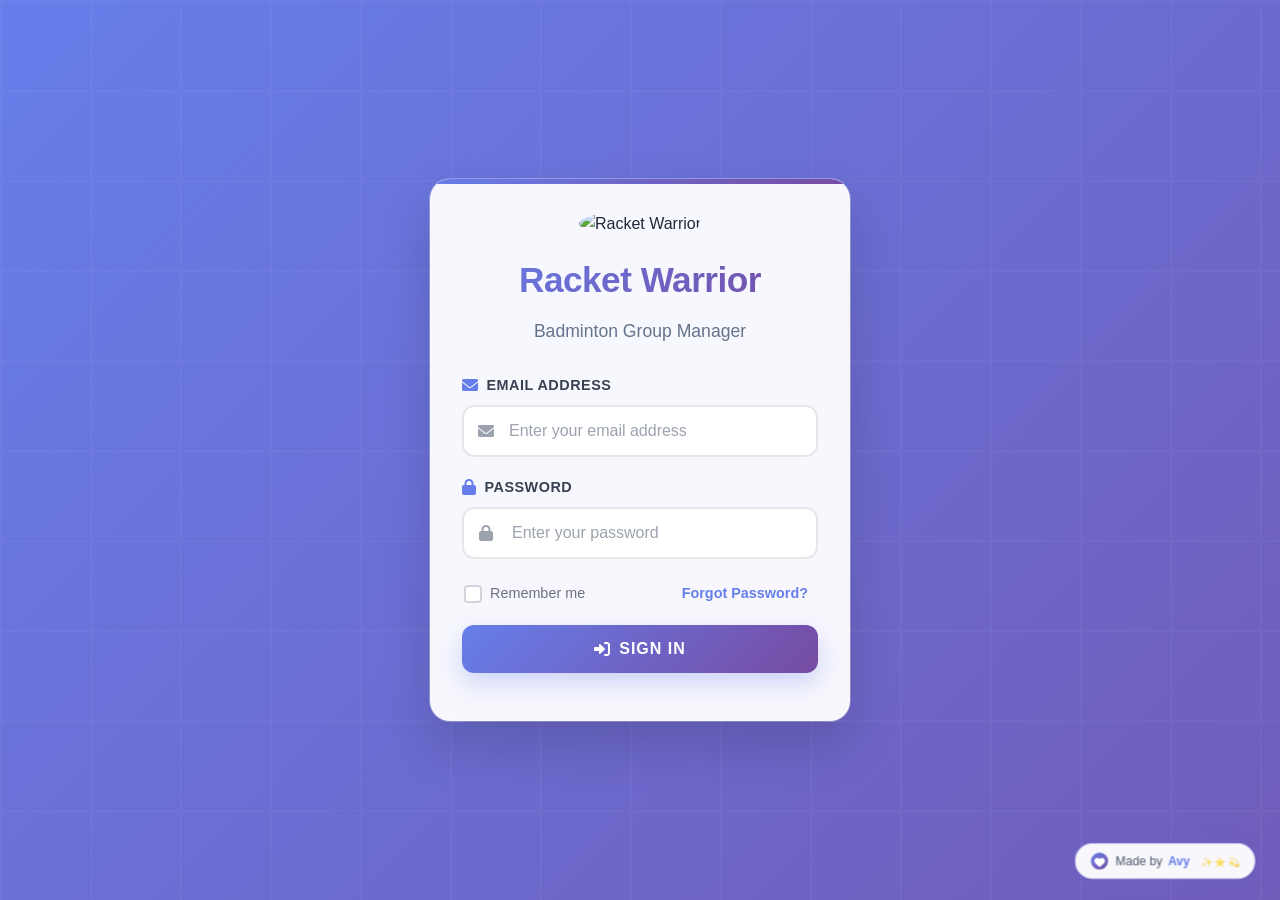
==== index.html @ 1cfe01a6 "Fix OTP verification, player status, admin loading, and collection editing Co-authored-by: chowdhury" ====
<!DOCTYPE html>
<!-- 
    IMPORTANT: If you see JavaScript syntax errors like "Identifier 'month' has already been declared"
    or modules showing as false in console, please:
    1. Hard refresh: Ctrl+F5 (Windows/Linux) or Cmd+Shift+R (Mac)
    2. Clear browser cache: Developer Tools (F12) > Application > Storage > Clear site data
    3. Or open in incognito/private mode
    
    Version: 2024123014 - COMPREHENSIVE FIX: OTP debug, player carryforward, collection edit, admin loading, date format
-->
<html lang="en">
<head>
    <meta charset="UTF-8">
    <meta name="viewport" content="width=device-width, initial-scale=1.0">
    <meta http-equiv="Cache-Control" content="no-cache, no-store, must-revalidate">
    <meta http-equiv="Pragma" content="no-cache">
    <meta http-equiv="Expires" content="0">
    <title>Racket Warrior - Badminton Group Manager</title>
    
    <!-- External CSS -->
    <link href="https://cdnjs.cloudflare.com/ajax/libs/font-awesome/6.0.0/css/all.min.css" rel="stylesheet">
    <link href="https://cdnjs.cloudflare.com/ajax/libs/animate.css/4.1.1/animate.min.css" rel="stylesheet">
    
    <!-- Custom CSS -->
    <link rel="stylesheet" href="css/styles.css">
    <link rel="stylesheet" href="css/mobile-fix.css">

</head>
<body>
    <!-- Loading Screen -->
    <div id="loadingScreen" class="loading-screen">
        <div class="loading-logo-container">
            <img src="https://i.imgur.com/04MGPFl.png" alt="Racket Warrior" class="loading-logo">
            <div class="loading-pulse"></div>
        </div>
        <div class="loading-text">
            <h2>Racket Warrior</h2>
            <p>Initializing your badminton experience...</p>
            <div class="loading-dots">
                <span></span>
                <span></span>
                <span></span>
            </div>
        </div>
    </div>

    <!-- Login Container -->
    <div id="loginContainer" class="login-container">
        <div class="login-card animate__animated animate__fadeIn">
            <div class="login-header">
                <img src="https://i.imgur.com/04MGPFl.png" alt="Racket Warrior" class="logo">
                <h1>Racket Warrior</h1>
                <p>Badminton Group Manager</p>
            </div>
            
                                    <form id="loginForm" class="login-form">
                            <div class="form-group animate__animated animate__fadeInUp animate__delay-1s">
                                <label for="email" class="form-label">
                                    <i class="fas fa-envelope"></i>
                                    Email Address
                                </label>
                                <div class="input-wrapper">
                                    <i class="fas fa-envelope input-icon"></i>
                                    <input type="email" id="email" name="email" placeholder="Enter your email address" required>
                                    <div class="input-focus-line"></div>
                                </div>
                            </div>
                            
                            <div class="form-group animate__animated animate__fadeInUp animate__delay-2s">
                                <label for="password" class="form-label">
                                    <i class="fas fa-lock"></i>
                                    Password
                                </label>
                                <div class="input-wrapper">
                                    <i class="fas fa-lock input-icon"></i>
                                    <input type="password" id="password" name="password" placeholder="Enter your password" required>
                                    <div class="input-focus-line"></div>
                                </div>
                            </div>
                            
                            <div class="form-options animate__animated animate__fadeInUp animate__delay-3s">
                                <div class="remember-me">
                                    <input type="checkbox" id="rememberMe" name="rememberMe">
                                    <label for="rememberMe" class="checkbox-label">
                                        <span class="checkmark"></span>
                                        Remember me
                                    </label>
                                </div>
                                <a href="#" class="forgot-password-inline" onclick="showForgotPassword()">
                                    Forgot Password?
                                </a>
                            </div>
                            
                            <button type="submit" class="btn btn-primary ripple animate__animated animate__fadeInUp animate__delay-4s">
                                <i class="fas fa-sign-in-alt"></i>
                                <span>Sign In</span>
                            </button>
                        </form>
                        
                        <!-- Moved outside to avoid overlap -->
        </div>
    </div>

    <!-- Designer Credit - Clean & Elegant -->
    <div class="designer-credit-wrapper">
        <div class="designer-credit animate__animated animate__fadeInUp animate__delay-5s">
            <div class="credit-container">
                <div class="credit-content">
                    <div class="credit-icon">
                        <i class="fas fa-heart"></i>
                    </div>
                    <div class="credit-text-section">
                        <span class="credit-label">Made by</span>
                        <span class="designer-name">Avy</span>
                    </div>
                    <div class="credit-sparkles">
                        <span class="sparkle sparkle-1">✨</span>
                        <span class="sparkle sparkle-2">⭐</span>
                        <span class="sparkle sparkle-3">💫</span>
                    </div>
                </div>
            </div>
        </div>
    </div>

    <!-- Main App Container -->
    <div id="appContainer" class="app-container" style="display: none;">
        <!-- Mobile Sidebar Overlay -->
        <div class="sidebar-overlay" onclick="closeMobileSidebar()"></div>
        
        <!-- Sidebar -->
        <aside id="sidebar" class="sidebar">
            <div class="sidebar-header">
                <img src="https://i.imgur.com/04MGPFl.png" alt="Racket Warrior" class="sidebar-logo">
                <h3>Racket Warrior</h3>
                <p>Badminton Management</p>
                <button id="sidebarToggle" class="sidebar-toggle">
                    <i class="fas fa-bars"></i>
                </button>
            </div>
            
            <nav class="sidebar-nav">
                <ul>
                    <li><a href="#" onclick="showPage('dashboard')" class="active"><i class="fas fa-tachometer-alt"></i><span>Dashboard</span></a></li>
                    
                    <!-- Players Dropdown -->
                    <li class="nav-dropdown" data-role="admin,view_edit,view">
                        <a href="#" class="nav-dropdown-toggle" onclick="toggleNavDropdown('players-dropdown')">
                            <i class="fas fa-users"></i>
                            <span>Players</span>
                            <i class="fas fa-chevron-down dropdown-icon"></i>
                        </a>
                        <ul class="nav-dropdown-menu" id="players-dropdown">
                            <li data-role="admin,view_edit">
                                <a href="#" onclick="showPage('players-add')">
                                    <i class="fas fa-user-plus"></i>
                                    <span>Add Player</span>
                                </a>
                            </li>
                            <li>
                                <a href="#" onclick="showPage('players-view')">
                                    <i class="fas fa-eye"></i>
                                    <span>View Players</span>
                                </a>
                            </li>
                        </ul>
                    </li>
                    
                    <!-- Collection Dropdown -->
                    <li class="nav-dropdown" data-role="admin,view_edit,view">
                        <a href="#" class="nav-dropdown-toggle" onclick="toggleNavDropdown('collection-dropdown')">
                            <i class="fas fa-coins"></i>
                            <span>Collection</span>
                            <i class="fas fa-chevron-down dropdown-icon"></i>
                        </a>
                        <ul class="nav-dropdown-menu" id="collection-dropdown">
                            <li data-role="admin,view_edit">
                                <a href="#" onclick="showPage('collection-add')">
                                    <i class="fas fa-plus"></i>
                                    <span>Add Collection</span>
                                </a>
                            </li>
                            <li>
                                <a href="#" onclick="showPage('collection-view')">
                                    <i class="fas fa-eye"></i>
                                    <span>View Collections</span>
                                </a>
                            </li>
                        </ul>
                    </li>
                    
                    <!-- Expenses Dropdown -->
                    <li class="nav-dropdown" data-role="admin,view_edit,view">
                        <a href="#" class="nav-dropdown-toggle" onclick="toggleNavDropdown('expenses-dropdown')">
                            <i class="fas fa-receipt"></i>
                            <span>Expenses</span>
                            <i class="fas fa-chevron-down dropdown-icon"></i>
                        </a>
                        <ul class="nav-dropdown-menu" id="expenses-dropdown">
                            <li data-role="admin,view_edit">
                                <a href="#" onclick="showPage('expenses-add')">
                                    <i class="fas fa-plus"></i>
                                    <span>Add Expense</span>
                                </a>
                            </li>
                            <li>
                                <a href="#" onclick="showPage('expenses-view')">
                                    <i class="fas fa-eye"></i>
                                    <span>View Expenses</span>
                                </a>
                            </li>
                        </ul>
                    </li>
                    
                    <li><a href="#" onclick="showPage('reports')"><i class="fas fa-chart-line"></i><span>Reports</span></a></li>
                    <li data-role="admin"><a href="#" onclick="showPage('logs')"><i class="fas fa-history"></i><span>Logs</span></a></li>
                    <li data-role="admin"><a href="#" onclick="showPage('admin')"><i class="fas fa-cog"></i><span>Admin Panel</span></a></li>
                </ul>
            </nav>
        </aside>

        <!-- Main Content -->
        <main class="main-content">
            <!-- Header -->
            <header class="app-header">
                <div class="header-left">
                    <button id="mobileMenuToggle" class="mobile-menu-toggle">
                        <i class="fas fa-bars"></i>
                    </button>
                    <h1 id="pageTitle">Dashboard</h1>
                </div>
                
                <div class="header-right">
                    <div class="user-profile">
                        <img id="userPhoto" src="https://ui-avatars.com/api/?name=User&background=667eea&color=fff&size=128" alt="User" class="user-avatar" onclick="toggleProfileDropdown()">
                        <span id="userName">User</span>
                        
                        <div id="profileDropdown" class="profile-dropdown">
                            <div class="profile-info">
                                <img id="dropdownUserPhoto" src="https://ui-avatars.com/api/?name=User&background=667eea&color=fff&size=128" alt="User">
                                <div>
                                    <p class="username" id="dropdownUserName">User</p>
                                    <p class="role" id="userRole">Role</p>
                                </div>
                            </div>
                            <hr>
                            <a href="#" onclick="showChangePassword()"><i class="fas fa-key"></i> Change Password</a>
                            <a href="#" onclick="showChangePhoto()"><i class="fas fa-camera"></i> Change Photo</a>
                            <hr>
                            <a href="#" onclick="logout()"><i class="fas fa-sign-out-alt"></i> Logout</a>
                        </div>
                    </div>
                </div>
            </header>

            <!-- Page Content -->
            <div id="pageContent" class="page-content">
                <!-- Content will be loaded dynamically -->
            </div>
        </main>
    </div>

    <!-- Modals -->
    <div id="modalContainer"></div>

    <!-- External Libraries -->
    <script src="https://cdnjs.cloudflare.com/ajax/libs/html2canvas/1.4.1/html2canvas.min.js"></script>
    
    <!-- JavaScript -->
    <script src="js/config.js?v=2024123014"></script>
    <script src="js/api.js?v=2024123014"></script>
    <script src="js/utils.js?v=2024123014"></script>
    <script src="js/auth.js?v=2024123014"></script>
    <script src="js/app.js?v=2024123014"></script>
    <script src="js/pages/dashboard.js?v=2024123014"></script>
    <script src="js/pages/players.js?v=2024123014"></script>
    <script src="js/pages/collection.js?v=2024123014"></script>
    <script src="js/pages/expenses.js?v=2024123014"></script>
    <script src="js/pages/reports.js?v=2024123014"></script>
    <script src="js/pages/admin.js?v=2024123014"></script>
    <script src="js/pages/logs.js?v=2024123014"></script>
    
    <script>
        // Simple initialization when DOM is ready
        document.addEventListener('DOMContentLoaded', function() {
            // Initialize authentication
            if (window.Auth && typeof window.Auth.init === 'function') {
                Auth.init();
            } else {
                console.error('Authentication module not available');
            }
        });
    </script>
    
    <script>
        // Navigation dropdown toggle function
        function toggleNavDropdown(dropdownId) {
            console.log('📱 toggleNavDropdown called for:', dropdownId);
            
            const dropdown = document.getElementById(dropdownId);
            if (!dropdown) {
                console.error('📱 Dropdown not found:', dropdownId);
                return;
            }
            
            const toggle = dropdown.previousElementSibling;
            const icon = toggle?.querySelector('.dropdown-icon');
            
            console.log('📱 Dropdown elements:', {
                dropdown: !!dropdown,
                toggle: !!toggle,
                icon: !!icon,
                isActive: dropdown.classList.contains('active')
            });
            
            if (dropdown.classList.contains('active')) {
                console.log('📱 Closing dropdown');
                dropdown.classList.remove('active');
                if (toggle) toggle.classList.remove('active');
                if (icon) icon.style.transform = 'rotate(0deg)';
            } else {
                console.log('📱 Opening dropdown');
                // Close all other dropdowns
                document.querySelectorAll('.nav-dropdown-menu').forEach(menu => {
                    menu.classList.remove('active');
                });
                document.querySelectorAll('.nav-dropdown-toggle').forEach(t => {
                    t.classList.remove('active');
                    const i = t.querySelector('.dropdown-icon');
                    if (i) i.style.transform = 'rotate(0deg)';
                });
                
                // Open this dropdown
                dropdown.classList.add('active');
                if (toggle) toggle.classList.add('active');
                if (icon) icon.style.transform = 'rotate(180deg)';
            }
        }
        
        // Mobile Sidebar Functions (Updated to use consistent selectors)
        function toggleMobileSidebar() {
            const sidebar = document.getElementById('sidebar');
            const overlay = document.querySelector('.sidebar-overlay');
            
            if (sidebar && sidebar.classList.contains('show')) {
                closeMobileSidebar();
            } else {
                if (sidebar) sidebar.classList.add('show');
                if (overlay) overlay.classList.add('show');
                document.body.style.overflow = 'hidden';
            }
        }
        
        function closeMobileSidebar() {
            const sidebar = document.getElementById('sidebar');
            const overlay = document.querySelector('.sidebar-overlay');
            
            if (sidebar) sidebar.classList.remove('show');
            if (overlay) overlay.classList.remove('show');
            document.body.style.overflow = '';
        }
        
        // Setup mobile menu toggle
        // Password toggle function removed

        function setupMobileMenu() {
            // Ensure overlay exists
            let overlay = document.querySelector('.sidebar-overlay');
            if (!overlay) {
                overlay = document.createElement('div');
                overlay.className = 'sidebar-overlay';
                overlay.addEventListener('click', closeMobileSidebar);
                document.body.appendChild(overlay);
            }
        }

        document.addEventListener('DOMContentLoaded', function() {
            setupMobileMenu();
            
            // Mobile menu button test completed successfully
            
            const mobileToggle = document.getElementById('mobileMenuToggle');
            if (mobileToggle) {
                mobileToggle.addEventListener('click', function(e) {
                    e.preventDefault();
                    e.stopPropagation();
                    
                    // Try App.toggleMobileMenu first
                    if (window.App && typeof window.App.toggleMobileMenu === 'function') {
                        window.App.toggleMobileMenu();
                    } else {
                        // Fallback implementation
                        const sidebar = document.getElementById('sidebar');
                        const overlay = document.querySelector('.sidebar-overlay');
                        
                        if (sidebar) {
                            sidebar.classList.toggle('show');
                        }
                        if (overlay) {
                            overlay.classList.toggle('show');
                        }
                    }
                });
            }
            
            // Close sidebar when clicking on navigation links (mobile only)
            document.querySelectorAll('.sidebar-nav a').forEach(link => {
                link.addEventListener('click', function(e) {
                    // Don't close sidebar for dropdown toggle buttons
                    if (link.classList.contains('nav-dropdown-toggle')) {
                        console.log('📱 Dropdown toggle clicked, keeping sidebar open');
                        return; // Keep sidebar open for dropdown toggles
                    }
                    
                    if (window.innerWidth <= 768) {
                        console.log('📱 Navigation link clicked, closing sidebar');
                        // Close mobile sidebar
                        const sidebar = document.getElementById('sidebar');
                        const overlay = document.querySelector('.sidebar-overlay');
                        if (sidebar) {
                            sidebar.classList.remove('show');
                        }
                        if (overlay) {
                            overlay.classList.remove('show');
                        }
                        document.body.style.overflow = '';
                    }
                });
            });
            
            // Close sidebar when clicking on overlay
            document.addEventListener('click', function(event) {
                if (event.target.classList.contains('sidebar-overlay')) {
                    const sidebar = document.getElementById('sidebar');
                    const overlay = document.querySelector('.sidebar-overlay');
                    if (sidebar) {
                        sidebar.classList.remove('show');
                    }
                    if (overlay) {
                        overlay.classList.remove('show');
                    }
                }
            });
        });
    </script>

    <!-- Photo Upload Modal -->
    <div id="changePhotoModal" class="modal" style="display: none;">
        <div class="modal-content">
            <div class="modal-header">
                <h3>Change Profile Photo</h3>
                <span class="close" onclick="document.getElementById('changePhotoModal').style.display='none'">&times;</span>
            </div>
            <div class="modal-body">
                <div class="current-photo-section">
                    <h4>Current Photo</h4>
                    <img id="currentPhoto" class="current-photo-preview" alt="Current Profile Photo">
                </div>
                
                <div class="upload-section">
                    <h4>Upload New Photo</h4>
                    <div id="fileUploadArea" class="file-upload-area">
                        <i class="fas fa-cloud-upload-alt"></i>
                        <p>Click to select a photo</p>
                        <p class="file-info">JPG, PNG, GIF up to 5MB</p>
                    </div>
                    <input type="file" id="photoFile" accept="image/*" style="display: none;">
                    <p id="fileName" class="file-name"></p>
                    
                    <div id="uploadSection" class="upload-section" style="display: none;">
                        <img id="photoPreview" class="photo-preview" style="display: none;">
                        <form id="uploadPhotoForm">
                            <button type="submit" class="btn-unified btn-unified-primary">
                                <i class="fas fa-upload"></i>
                                Upload Photo
                            </button>
                        </form>
                    </div>
                </div>
            </div>
        </div>
    </div>
</body>
</html>
---- css/styles.css ----
/* CSS Reset and Variables */
:root {
    --primary-color: #1e40af;
    --primary-hover: #1d4ed8;
    --secondary-color: #6b7280;
    --success-color: #10b981;
    --danger-color: #ef4444;
    --warning-color: #f59e0b;
    --info-color: #3b82f6;
    
    --bg-primary: #ffffff;
    --bg-secondary: #f8fafc;
    --bg-tertiary: #f1f5f9;
    
    --text-primary: #1f2937;
    --text-secondary: #6b7280;
    --text-muted: #9ca3af;
    
    --border-color: #e5e7eb;
    --border-radius: 8px;
    --shadow-sm: 0 1px 2px 0 rgba(0, 0, 0, 0.05);
    --shadow-md: 0 4px 6px -1px rgba(0, 0, 0, 0.1);
    --shadow-lg: 0 10px 15px -3px rgba(0, 0, 0, 0.1);
    
    --transition: all 0.3s ease;
    --sidebar-width: 280px;
    --header-height: 70px;
}

* {
    margin: 0;
    padding: 0;
    box-sizing: border-box;
}

body {
    font-family: 'Inter', -apple-system, BlinkMacSystemFont, 'Segoe UI', sans-serif;
    line-height: 1.6;
    color: var(--text-primary);
    background-color: var(--bg-secondary);
    overflow-x: hidden;
}

/* Enhanced Loading Screen */
.loading-screen {
    position: fixed;
    top: 0;
    left: 0;
    width: 100%;
    height: 100%;
    background: linear-gradient(135deg, rgba(102, 126, 234, 0.9) 0%, rgba(118, 75, 162, 0.95) 50%, rgba(240, 147, 251, 0.9) 100%);
    backdrop-filter: blur(20px);
    display: flex;
    flex-direction: column;
    justify-content: center;
    align-items: center;
    z-index: 9999;
    color: white;
    overflow: hidden;
    opacity: 1;
    transition: opacity 0.3s ease-in-out;
}

.loading-screen::before {
    content: '';
    position: absolute;
    top: 0;
    left: 0;
    right: 0;
    bottom: 0;
    background: url('data:image/svg+xml,<svg xmlns="http://www.w3.org/2000/svg" viewBox="0 0 100 100"><defs><pattern id="loadingGrid" width="20" height="20" patternUnits="userSpaceOnUse"><path d="M 20 0 L 0 0 0 20" fill="none" stroke="rgba(255,255,255,0.1)" stroke-width="0.5"/></pattern></defs><rect width="100" height="100" fill="url(%23loadingGrid)"/></svg>');
    opacity: 0.3;
    animation: gridMove 20s linear infinite;
}

@keyframes gridMove {
    0% { transform: translateX(0) translateY(0); }
    100% { transform: translateX(20px) translateY(20px); }
}

.loading-logo-container {
    position: relative;
    margin-bottom: 2rem;
    display: flex;
    justify-content: center;
    align-items: center;
}

.loading-logo {
    width: 120px;
    height: 120px;
    border-radius: 50%;
    object-fit: cover;
    border: 4px solid rgba(255, 255, 255, 0.3);
    box-shadow: 
        0 0 30px rgba(255, 255, 255, 0.3),
        0 0 60px rgba(102, 126, 234, 0.4),
        inset 0 0 20px rgba(255, 255, 255, 0.1);
    animation: logoFloat 3s ease-in-out infinite, logoGlow 2s ease-in-out infinite alternate;
    position: relative;
    z-index: 2;
}

@keyframes logoFloat {
    0%, 100% { transform: translateY(0px) scale(1); }
    50% { transform: translateY(-10px) scale(1.05); }
}

@keyframes logoGlow {
    from { 
        box-shadow: 
            0 0 20px rgba(255, 255, 255, 0.2),
            0 0 40px rgba(102, 126, 234, 0.3),
            inset 0 0 20px rgba(255, 255, 255, 0.1);
    }
    to { 
        box-shadow: 
            0 0 40px rgba(255, 255, 255, 0.4),
            0 0 80px rgba(102, 126, 234, 0.6),
            inset 0 0 30px rgba(255, 255, 255, 0.2);
    }
}

.loading-pulse {
    position: absolute;
    top: 50%;
    left: 50%;
    transform: translate(-50%, -50%);
    width: 140px;
    height: 140px;
    border: 2px solid rgba(255, 255, 255, 0.3);
    border-radius: 50%;
    animation: pulse 2s ease-in-out infinite;
}

.loading-pulse::before,
.loading-pulse::after {
    content: '';
    position: absolute;
    top: 50%;
    left: 50%;
    transform: translate(-50%, -50%);
    border: 1px solid rgba(255, 255, 255, 0.2);
    border-radius: 50%;
    animation: pulse 2s ease-in-out infinite;
}

.loading-pulse::before {
    width: 160px;
    height: 160px;
    animation-delay: 0.5s;
}

.loading-pulse::after {
    width: 180px;
    height: 180px;
    animation-delay: 1s;
}

@keyframes pulse {
    0% {
        transform: translate(-50%, -50%) scale(0.8);
        opacity: 1;
    }
    100% {
        transform: translate(-50%, -50%) scale(1.2);
        opacity: 0;
    }
}

.loading-text {
    text-align: center;
    z-index: 2;
    position: relative;
    transition: all 0.3s ease-in-out;
}

.loading-text p {
    transition: opacity 0.3s ease-in-out;
    min-height: 1.5em;
}

.loading-text h2 {
    font-size: 2.5rem;
    font-weight: 800;
    margin: 0 0 0.5rem 0;
    background: linear-gradient(45deg, #ffffff, #f0f9ff, #e0e7ff);
    background-clip: text;
    -webkit-background-clip: text;
    -webkit-text-fill-color: transparent;
    animation: textShine 3s ease-in-out infinite;
    letter-spacing: 1px;
}

@keyframes textShine {
    0%, 100% { filter: brightness(1); }
    50% { filter: brightness(1.3); }
}

.loading-text p {
    font-size: 1.1rem;
    font-weight: 500;
    margin: 0 0 1.5rem 0;
    opacity: 0.9;
    letter-spacing: 0.5px;
}

.loading-dots {
    display: flex;
    justify-content: center;
    gap: 8px;
    margin-top: 1rem;
}

.loading-dots span {
    width: 12px;
    height: 12px;
    background: rgba(255, 255, 255, 0.8);
    border-radius: 50%;
    animation: dotBounce 1.4s ease-in-out infinite both;
}

.loading-dots span:nth-child(1) { animation-delay: -0.32s; }
.loading-dots span:nth-child(2) { animation-delay: -0.16s; }
.loading-dots span:nth-child(3) { animation-delay: 0s; }

@keyframes dotBounce {
    0%, 80%, 100% {
        transform: scale(0.8);
        opacity: 0.5;
    }
    40% {
        transform: scale(1.2);
        opacity: 1;
    }
}

/* Enhanced Login Container */
.login-container {
    min-height: 100vh;
    display: flex;
    align-items: center;
    justify-content: center;
    background: linear-gradient(135deg, #667eea 0%, #764ba2 50%, #f093fb 100%);
    background-size: 300% 300%;
    animation: gradientShift 8s ease infinite;
    padding: 1rem;
    position: relative;
    overflow: hidden;
}

.login-container::before {
    content: '';
    position: absolute;
    top: 0;
    left: 0;
    right: 0;
    bottom: 0;
    background: url('data:image/svg+xml,<svg xmlns="http://www.w3.org/2000/svg" viewBox="0 0 100 100"><defs><pattern id="grid" width="10" height="10" patternUnits="userSpaceOnUse"><path d="M 10 0 L 0 0 0 10" fill="none" stroke="rgba(255,255,255,0.1)" stroke-width="0.5"/></pattern></defs><rect width="100" height="100" fill="url(%23grid)"/></svg>');
    opacity: 0.3;
}

@keyframes gradientShift {
    0%, 100% { background-position: 0% 50%; }
    50% { background-position: 100% 50%; }
}

.login-card {
    background: rgba(255, 255, 255, 0.95);
    backdrop-filter: blur(20px);
    border-radius: 20px;
    box-shadow: 0 25px 50px rgba(0, 0, 0, 0.15), 0 0 0 1px rgba(255, 255, 255, 0.3);
    padding: 2rem;
    max-width: 420px;
    width: 100%;
    position: relative;
    overflow: hidden;
    animation: cardFloat 6s ease-in-out infinite;
    text-align: center;
}

@keyframes cardFloat {
    0%, 100% { transform: translateY(0px); }
    50% { transform: translateY(-10px); }
}

.login-card::before {
    content: '';
    position: absolute;
    top: 0;
    left: 0;
    right: 0;
    height: 5px;
    background: linear-gradient(90deg, #667eea, #764ba2, #f093fb);
    background-size: 200% 100%;
    animation: rainbow 3s linear infinite;
}

@keyframes rainbow {
    0% { background-position: 0% 50%; }
    100% { background-position: 200% 50%; }
}

.login-header {
    margin-bottom: 1.8rem;
}

.login-header .logo {
    width: 70px;
    height: 70px;
    margin-bottom: 1rem;
    border-radius: 50%;
    animation: logoFloat 3s ease-in-out infinite;
}

@keyframes logoFloat {
    0%, 100% { transform: translateY(0px) scale(1); }
    50% { transform: translateY(-5px) scale(1.05); }
}

.login-header h1 {
    background: linear-gradient(135deg, #667eea, #764ba2);
    background-clip: text;
    -webkit-background-clip: text;
    -webkit-text-fill-color: transparent;
    margin-bottom: 0.5rem;
    font-size: 2.2rem;
    font-weight: 800;
    letter-spacing: -0.5px;
    animation: titleGlow 2s ease-in-out infinite alternate;
}

@keyframes titleGlow {
    from { filter: drop-shadow(0 0 5px rgba(102, 126, 234, 0.3)); }
    to { filter: drop-shadow(0 0 20px rgba(102, 126, 234, 0.6)); }
}

.login-header p {
    color: #64748b;
    margin: 0;
    font-size: 1.1rem;
    font-weight: 500;
}

/* Enhanced Form Styling - Unified System */
.form-group {
    margin-bottom: 1.2rem;
    position: relative;
    text-align: left;
}

/* Unified Form Container */
.unified-form {
    background: linear-gradient(135deg, rgba(255, 255, 255, 0.95) 0%, rgba(248, 250, 252, 0.9) 100%);
    backdrop-filter: blur(20px);
    border: 1px solid rgba(102, 126, 234, 0.1);
    border-radius: 20px;
    padding: 2rem;
    box-shadow: 0 20px 40px rgba(0, 0, 0, 0.1);
    margin-bottom: 2rem;
    position: relative;
    overflow: hidden;
}

.unified-form::before {
    content: '';
    position: absolute;
    top: 0;
    left: 0;
    right: 0;
    height: 4px;
    background: linear-gradient(135deg, #667eea 0%, #764ba2 100%);
}

/* Unified Table Container */
.unified-table-container {
    background: linear-gradient(135deg, rgba(255, 255, 255, 0.95) 0%, rgba(248, 250, 252, 0.9) 100%);
    backdrop-filter: blur(20px);
    border: 1px solid rgba(102, 126, 234, 0.1);
    border-radius: 20px;
    padding: 1.5rem;
    box-shadow: 0 20px 40px rgba(0, 0, 0, 0.1);
    margin-bottom: 2rem;
    position: relative;
    overflow: hidden;
}

.unified-table-container::before {
    content: '';
    position: absolute;
    top: 0;
    left: 0;
    right: 0;
    height: 4px;
    background: linear-gradient(135deg, #10b981 0%, #059669 100%);
}

/* Unified Button Styles */
.btn-unified {
    display: inline-flex;
    align-items: center;
    gap: 0.5rem;
    padding: 12px 24px;
    border: none;
    border-radius: 12px;
    font-size: 1rem;
    font-weight: 600;
    cursor: pointer;
    transition: all 0.3s cubic-bezier(0.25, 0.8, 0.25, 1);
    text-decoration: none;
    position: relative;
    overflow: hidden;
    z-index: 1;
}

.btn-unified::before {
    content: '';
    position: absolute;
    top: 0;
    left: -100%;
    width: 100%;
    height: 100%;
    background: linear-gradient(90deg, transparent, rgba(255, 255, 255, 0.3), transparent);
    transition: left 0.5s;
    z-index: -1;
}

.btn-unified:hover::before {
    left: 100%;
}

.btn-unified-primary {
    background: linear-gradient(135deg, #667eea 0%, #764ba2 100%);
    color: white;
    box-shadow: 0 4px 15px rgba(102, 126, 234, 0.4);
}

.btn-unified-primary:hover {
    background: linear-gradient(135deg, #5a67d8 0%, #6b46c1 100%);
    transform: translateY(-2px);
    box-shadow: 0 6px 20px rgba(102, 126, 234, 0.5);
}

.btn-unified-success {
    background: linear-gradient(135deg, #10b981 0%, #059669 100%);
    color: white;
    box-shadow: 0 4px 15px rgba(16, 185, 129, 0.4);
}

.btn-unified-success:hover {
    background: linear-gradient(135deg, #0d9488 0%, #047857 100%);
    transform: translateY(-2px);
    box-shadow: 0 6px 20px rgba(16, 185, 129, 0.5);
}

.btn-unified-danger {
    background: linear-gradient(135deg, #ef4444 0%, #dc2626 100%);
    color: white;
    box-shadow: 0 4px 15px rgba(239, 68, 68, 0.4);
}

.btn-unified-danger:hover {
    background: linear-gradient(135deg, #dc2626 0%, #b91c1c 100%);
    transform: translateY(-2px);
    box-shadow: 0 6px 20px rgba(239, 68, 68, 0.5);
}

.btn-unified-secondary {
    background: linear-gradient(135deg, #6b7280 0%, #4b5563 100%);
    color: white;
    box-shadow: 0 4px 15px rgba(107, 114, 128, 0.4);
}

.btn-unified-secondary:hover {
    background: linear-gradient(135deg, #4b5563 0%, #374151 100%);
    transform: translateY(-2px);
    box-shadow: 0 6px 20px rgba(107, 114, 128, 0.5);
}

.form-label {
    display: flex;
    align-items: center;
    gap: 0.5rem;
    margin-bottom: 0.5rem;
    color: #374151;
    font-weight: 600;
    font-size: 0.9rem;
    text-transform: uppercase;
    letter-spacing: 0.5px;
}

.form-label i {
    color: #667eea;
    font-size: 1rem;
}

.input-wrapper {
    position: relative;
}

.input-wrapper input,
.input-wrapper select,
.input-wrapper textarea {
    width: 100%;
    padding: 16px 16px 16px 45px;
    border: 2px solid #e5e7eb;
    border-radius: 12px;
    font-size: 1rem;
    transition: all 0.4s cubic-bezier(0.25, 0.8, 0.25, 1);
    background: rgba(255, 255, 255, 0.95);
    color: #374151;
    font-weight: 500;
    backdrop-filter: blur(20px);
    box-sizing: border-box;
}

/* Ensure all text inputs have proper padding for icons */
.input-wrapper input[type="text"],
.input-wrapper input[type="email"],
.input-wrapper input[type="tel"],
.input-wrapper input[type="number"] {
    padding-left: 45px !important;
}

/* Password input styling - cleaned up */
.input-wrapper input[type="password"] {
    padding-right: 50px !important;
}

/* Enhanced Select Styling */
.input-wrapper select {
    cursor: pointer;
    appearance: none;
    background-image: url("data:image/svg+xml;charset=UTF-8,%3csvg xmlns='http://www.w3.org/2000/svg' viewBox='0 0 24 24' fill='none' stroke='%236b7280' stroke-width='2' stroke-linecap='round' stroke-linejoin='round'%3e%3cpolyline points='6,9 12,15 18,9'%3e%3c/polyline%3e%3c/svg%3e");
    background-repeat: no-repeat;
    background-position: right 15px center;
    background-size: 16px;
    padding-left: 45px;
    padding-right: 50px;
}

/* Icon positioning for inputs */
.input-wrapper i {
    position: absolute;
    left: 15px;
    top: 50%;
    transform: translateY(-50%);
    color: #6b7280;
    font-size: 1rem;
    z-index: 3;
    pointer-events: none;
    width: 16px;
    height: 16px;
    display: flex;
    align-items: center;
    justify-content: center;
}

.input-wrapper select:focus {
    background-image: url("data:image/svg+xml;charset=UTF-8,%3csvg xmlns='http://www.w3.org/2000/svg' viewBox='0 0 24 24' fill='none' stroke='%23667eea' stroke-width='2' stroke-linecap='round' stroke-linejoin='round'%3e%3cpolyline points='6,9 12,15 18,9'%3e%3c/polyline%3e%3c/svg%3e");
}

/* Change icon color on focus */
.input-wrapper:focus-within i {
    color: #667eea;
}

.input-wrapper select option {
    padding: 12px 16px;
    font-size: 1rem;
    background-color: #fff;
    color: #374151;
    border: none;
}

.input-wrapper select option:hover {
    background-color: #f3f4f6;
}

.input-wrapper select option:disabled {
    color: #9ca3af;
    background-color: #f9fafb;
}

.input-wrapper input::placeholder,
.input-wrapper select::placeholder,
.input-wrapper textarea::placeholder {
    color: #9ca3af;
    font-weight: 400;
}

.input-wrapper input:focus,
.input-wrapper select:focus,
.input-wrapper textarea:focus {
    outline: none;
    border-color: #667eea;
    box-shadow: 0 0 0 3px rgba(102, 126, 234, 0.1);
    background: rgba(255, 255, 255, 1);
    transform: translateY(-2px);
}



.input-focus-line {
    position: absolute;
    bottom: 0;
    left: 50%;
    width: 0;
    height: 3px;
    background: linear-gradient(90deg, #667eea, #764ba2);
    transition: all 0.4s ease;
    transform: translateX(-50%);
    border-radius: 2px;
}

.input-wrapper input:focus + .input-focus-line {
    width: 100%;
}

/* Professional Password Toggle System - RIGHT SIDE */
.password-toggle {
    position: absolute;
    right: 16px; /* MOVED TO RIGHT SIDE */
    top: 50%;
    transform: translateY(-50%);
    cursor: pointer;
    color: #9ca3af;
    font-size: 1rem;
    z-index: 15;
    width: 22px;
    height: 22px;
    display: flex;
    align-items: center;
    justify-content: center;
    transition: all 0.3s ease;
    border-radius: 50%;
    background: rgba(255, 255, 255, 0.9);
    border: 1px solid #e5e7eb;
    box-shadow: 0 2px 4px rgba(0, 0, 0, 0.1);
}

.password-toggle:hover {
    color: #667eea;
    background: rgba(102, 126, 234, 0.1);
    border-color: #667eea;
    transform: translateY(-50%) scale(1.05);
}

.password-toggle:active {
    transform: translateY(-50%) scale(0.95);
}

/* Button Styling */
.btn {
    display: inline-flex;
    align-items: center;
    justify-content: center;
    gap: 0.5rem;
    padding: 12px 24px;
    border: none;
    border-radius: var(--border-radius);
    font-size: 1rem;
    font-weight: 500;
    cursor: pointer;
    transition: var(--transition);
    text-decoration: none;
    position: relative;
    overflow: hidden;
    min-height: 48px;
    white-space: nowrap;
}

.btn:disabled {
    opacity: 0.7;
    cursor: not-allowed;
    transform: none !important;
}

.btn-primary {
    width: 100%;
    padding: 15px;
    background: linear-gradient(135deg, #667eea 0%, #764ba2 100%);
    border: none;
    border-radius: 12px;
    color: white;
    font-size: 1rem;
    font-weight: 600;
    text-transform: uppercase;
    letter-spacing: 1px;
    cursor: pointer;
    transition: all 0.4s cubic-bezier(0.25, 0.8, 0.25, 1);
    position: relative;
    overflow: hidden;
    box-shadow: 0 10px 25px rgba(102, 126, 234, 0.3);
    margin-bottom: 1rem;
}

.btn-primary:hover {
    transform: translateY(-3px);
    box-shadow: 0 15px 35px rgba(102, 126, 234, 0.4);
}

.btn-primary:active {
    transform: translateY(-1px);
}

.btn-primary::before {
    content: '';
    position: absolute;
    top: 0;
    left: -100%;
    width: 100%;
    height: 100%;
    background: linear-gradient(90deg, transparent, rgba(255, 255, 255, 0.2), transparent);
    transition: left 0.5s;
}

.btn-primary:hover::before {
    left: 100%;
}

.btn-secondary {
    background-color: var(--secondary-color);
    color: white;
}

.btn-secondary:hover {
    background-color: #374151;
}

.btn.ripple::after {
    content: '';
    position: absolute;
    top: 50%;
    left: 50%;
    width: 0;
    height: 0;
    background: rgba(255, 255, 255, 0.3);
    border-radius: 50%;
    transform: translate(-50%, -50%);
    transition: width 0.6s, height 0.6s;
}

.btn.ripple:active::after {
    width: 300px;
    height: 300px;
}

.forgot-password {
    display: block;
    margin-top: 1rem;
    color: var(--primary-color);
    text-decoration: none;
    font-size: 0.9rem;
    transition: var(--transition);
}

.forgot-password:hover {
    color: var(--primary-hover);
}

/* App Container */
.app-container {
    display: flex;
    min-height: 100vh;
}

/* Sidebar - Enhanced Design */
.sidebar {
    width: var(--sidebar-width);
    background: linear-gradient(180deg, #667eea 0%, #764ba2 50%, #5a67d8 100%);
    border-right: none;
    position: fixed;
    height: 100vh;
    overflow-y: auto;
    transition: all 0.3s cubic-bezier(0.4, 0, 0.2, 1);
    z-index: 1000;
    box-shadow: 4px 0 20px rgba(0, 0, 0, 0.1);
}

.sidebar-header {
    padding: 1.5rem 1.5rem; /* Reduced top/bottom padding */
    border-bottom: 1px solid rgba(255, 255, 255, 0.2);
    display: flex;
    align-items: center;
    justify-content: center;
    flex-direction: column;
    text-align: center;
    background: rgba(255, 255, 255, 0.1);
    backdrop-filter: blur(10px);
}

.sidebar-logo {
    width: 50px; /* Slightly smaller */
    height: 50px;
    border-radius: 50%;
    margin-bottom: 0.75rem; /* Reduced margin */
    border: 3px solid rgba(255, 255, 255, 0.3);
    box-shadow: 0 8px 20px rgba(0, 0, 0, 0.2);
    transition: all 0.3s ease;
}

.sidebar-logo:hover {
    transform: scale(1.1) rotate(5deg);
    border-color: rgba(255, 255, 255, 0.6);
}

.sidebar-header h3 {
    color: white;
    font-size: 1.3rem;
    font-weight: 800;
    margin: 0;
    text-shadow: 0 2px 4px rgba(0, 0, 0, 0.3);
    letter-spacing: 0.5px;
}

.sidebar-header p {
    color: rgba(255, 255, 255, 0.8);
    font-size: 0.85rem; /* Slightly smaller text */
    margin: 0.25rem 0 0 0; /* Reduced margin */
    font-weight: 500;
}

.sidebar-toggle {
    display: none;
    background: rgba(255, 255, 255, 0.2);
    border: 2px solid rgba(255, 255, 255, 0.3);
    border-radius: 8px;
    padding: 8px;
    font-size: 1rem;
    color: white;
    cursor: pointer;
    transition: all 0.3s ease;
    margin-top: 0.75rem; /* Reduced margin */
}

.sidebar-toggle:hover {
    background: rgba(255, 255, 255, 0.3);
    border-color: rgba(255, 255, 255, 0.5);
    transform: scale(1.1);
}

/* Sidebar Navigation - Enhanced */
.sidebar-nav ul {
    list-style: none;
    padding: 0.5rem 0; /* Reduced padding for tighter navigation */
}

.sidebar-nav li {
    margin-bottom: 0.1rem; /* Reduced gap between navigation items */
}

.sidebar-nav a {
    display: flex;
    align-items: center;
    gap: 12px;
    padding: 14px 1.5rem;
    color: rgba(255, 255, 255, 0.8);
    text-decoration: none;
    transition: all 0.3s cubic-bezier(0.4, 0, 0.2, 1);
    position: relative;
    font-weight: 500;
    border-radius: 0 25px 25px 0;
    margin-right: 1rem;
}

.sidebar-nav a:hover {
    background: rgba(255, 255, 255, 0.15);
    color: white;
    transform: translateX(5px);
    backdrop-filter: blur(10px);
}

.sidebar-nav a.active {
    background: rgba(255, 255, 255, 0.25);
    color: white;
    transform: translateX(8px);
    box-shadow: 0 4px 15px rgba(0, 0, 0, 0.2);
    backdrop-filter: blur(15px);
}

.sidebar-nav a.active::before {
    content: '';
    position: absolute;
    left: -1.5rem;
    top: 50%;
    transform: translateY(-50%);
    width: 4px;
    height: 30px;
    background: linear-gradient(180deg, #ffd700, #ff6b6b);
    border-radius: 2px;
    box-shadow: 0 2px 8px rgba(255, 215, 0, 0.4);
}

.sidebar-nav a i {
    font-size: 1.1rem;
    width: 20px;
    text-align: center;
}

.sidebar-nav a span {
    font-weight: 600;
}

/* ============ DASHBOARD STYLES ============ */

/* Dashboard Section */
.dashboard-section {
    background: linear-gradient(135deg, rgba(255, 255, 255, 0.95) 0%, rgba(248, 250, 252, 0.9) 100%);
    border-radius: 16px;
    padding: 1.5rem;
    margin-bottom: 1.5rem;
    box-shadow: 0 4px 6px rgba(0, 0, 0, 0.05), 0 1px 3px rgba(0, 0, 0, 0.1);
    border: 1px solid rgba(102, 126, 234, 0.1);
    backdrop-filter: blur(10px);
}

/* Section Header */
.section-header {
    display: flex;
    justify-content: space-between;
    align-items: center;
    margin-bottom: 1rem;
    padding-bottom: 0.75rem;
    border-bottom: 2px solid rgba(102, 126, 234, 0.1);
}

.section-header h2 {
    font-size: 1.1rem; /* SMALLER TEXT SIZE */
    font-weight: 700;
    color: #1f2937;
    margin: 0;
    display: flex;
    align-items: center;
    gap: 0.5rem;
}

.current-month {
    font-size: 0.8rem; /* SMALLER TEXT SIZE */
    font-weight: 600;
    color: #667eea;
    background: rgba(102, 126, 234, 0.1);
    padding: 0.25rem 0.75rem;
    border-radius: 20px;
    border: 1px solid rgba(102, 126, 234, 0.2);
}

/* Monthly Summary */
.monthly-summary {
    display: grid;
    grid-template-columns: repeat(auto-fit, minmax(180px, 1fr));
    gap: 1rem;
}

.summary-item {
    background: linear-gradient(135deg, #ffffff 0%, #f8fafc 100%);
    border-radius: 12px;
    padding: 1rem;
    display: flex;
    justify-content: space-between;
    align-items: center;
    border: 2px solid rgba(102, 126, 234, 0.1);
    transition: all 0.3s ease;
    position: relative;
    overflow: hidden;
}

.summary-item::before {
    content: '';
    position: absolute;
    top: 0;
    left: 0;
    right: 0;
    height: 3px;
    background: linear-gradient(90deg, #667eea 0%, #764ba2 100%);
    transform: scaleX(0);
    transition: transform 0.3s ease;
}

.summary-item:hover {
    transform: translateY(-2px);
    box-shadow: 0 8px 25px rgba(102, 126, 234, 0.15);
    border-color: rgba(102, 126, 234, 0.3);
}

.summary-item:hover::before {
    transform: scaleX(1);
}

.summary-info {
    display: flex;
    flex-direction: column;
    gap: 0.25rem;
}

.summary-label {
    font-size: 0.75rem; /* SMALLER TEXT SIZE */
    font-weight: 600;
    color: #6b7280;
    text-transform: uppercase;
    letter-spacing: 0.5px;
}

.summary-value {
    font-size: 1.1rem; /* SMALLER TEXT SIZE */
    font-weight: 800;
    color: #1f2937;
    font-family: 'Courier New', monospace;
}

.summary-value.positive {
    color: #10b981;
}

.summary-value.negative {
    color: #ef4444;
}

.summary-icon {
    width: 36px; /* SMALLER ICON SIZE */
    height: 36px;
    background: linear-gradient(135deg, #667eea 0%, #764ba2 100%);
    border-radius: 50%;
    display: flex;
    align-items: center;
    justify-content: center;
    color: white;
    font-size: 0.9rem; /* SMALLER ICON SIZE */
    box-shadow: 0 4px 12px rgba(102, 126, 234, 0.3);
}

/* Activity Summary */
.activity-summary {
    margin-bottom: 1.5rem;
}

.activity-summary h2 {
    font-size: 1.1rem; /* SMALLER TEXT SIZE */
    font-weight: 700;
    color: #1f2937;
    margin-bottom: 1rem;
    display: flex;
    align-items: center;
    gap: 0.5rem;
}

.activity-grid {
    display: grid;
    grid-template-columns: repeat(auto-fit, minmax(280px, 1fr));
    gap: 1rem;
}

.activity-card {
    background: linear-gradient(135deg, rgba(255, 255, 255, 0.95) 0%, rgba(248, 250, 252, 0.9) 100%);
    border-radius: 12px;
    padding: 1rem;
    border: 1px solid rgba(102, 126, 234, 0.1);
    box-shadow: 0 2px 4px rgba(0, 0, 0, 0.05);
    transition: all 0.3s ease;
}

.activity-card:hover {
    transform: translateY(-2px);
    box-shadow: 0 8px 25px rgba(102, 126, 234, 0.15);
}

.activity-header {
    display: flex;
    justify-content: space-between;
    align-items: center;
    margin-bottom: 0.75rem;
    padding-bottom: 0.5rem;
    border-bottom: 1px solid rgba(102, 126, 234, 0.1);
}

.activity-header h3 {
    font-size: 0.9rem; /* SMALLER TEXT SIZE */
    font-weight: 600;
    color: #374151;
    margin: 0;
    display: flex;
    align-items: center;
    gap: 0.5rem;
}

.view-all-link {
    font-size: 0.75rem; /* SMALLER TEXT SIZE */
    color: #667eea;
    text-decoration: none;
    font-weight: 600;
    transition: color 0.3s ease;
}

.view-all-link:hover {
    color: #4f46e5;
}

.activity-content {
    min-height: 80px;
    display: flex;
    flex-direction: column;
    gap: 0.5rem;
}

.loading-item {
    color: #6b7280;
    font-size: 0.8rem; /* SMALLER TEXT SIZE */
    text-align: center;
    padding: 1rem;
    font-style: italic;
}

/* Admin Page Styles */
.admin-stats {
    display: grid;
    grid-template-columns: repeat(auto-fit, minmax(200px, 1fr));
    gap: 1.5rem;
    margin-bottom: 2rem;
}

.stat-card {
    background: linear-gradient(135deg, rgba(255, 255, 255, 0.95) 0%, rgba(248, 250, 252, 0.9) 100%);
    backdrop-filter: blur(20px);
    border: 1px solid rgba(102, 126, 234, 0.1);
    border-radius: 16px;
    padding: 1.5rem;
    display: flex;
    align-items: center;
    gap: 1rem;
    transition: all 0.3s ease;
}

.stat-card:hover {
    transform: translateY(-5px);
    box-shadow: 0 10px 30px rgba(0, 0, 0, 0.15);
}

.stat-icon {
    width: 60px;
    height: 60px;
    border-radius: 12px;
    display: flex;
    align-items: center;
    justify-content: center;
    background: linear-gradient(135deg, #667eea 0%, #764ba2 100%);
    color: white;
    font-size: 1.5rem;
}

.stat-content h3 {
    font-size: 2rem;
    font-weight: 700;
    color: #1f2937;
    margin: 0;
}

.stat-content p {
    font-size: 0.9rem;
    color: #6b7280;
    margin: 0;
    font-weight: 500;
}

.admin-tabs {
    display: flex;
    background: linear-gradient(135deg, rgba(255, 255, 255, 0.95) 0%, rgba(248, 250, 252, 0.9) 100%);
    backdrop-filter: blur(20px);
    border: 1px solid rgba(102, 126, 234, 0.1);
    border-radius: 16px;
    padding: 0.5rem;
    margin-bottom: 2rem;
    gap: 0.5rem;
}

.tab-btn {
    flex: 1;
    padding: 12px 16px;
    border: none;
    border-radius: 12px;
    background: transparent;
    color: #6b7280;
    font-weight: 600;
    cursor: pointer;
    transition: all 0.3s ease;
    display: flex;
    align-items: center;
    justify-content: center;
    gap: 0.5rem;
}

.tab-btn:hover {
    background: rgba(102, 126, 234, 0.1);
    color: #667eea;
}

.tab-btn.active {
    background: linear-gradient(135deg, #667eea 0%, #764ba2 100%);
    color: white;
    box-shadow: 0 4px 15px rgba(102, 126, 234, 0.4);
}

.tab-content {
    display: none;
}

.tab-content.active {
    display: block;
}

.table-header {
    display: flex;
    justify-content: space-between;
    align-items: flex-start;
    margin-bottom: 1.5rem;
    gap: 2rem;
}

.table-title h3 {
    margin: 0 0 0.5rem 0;
    color: #1f2937;
    font-size: 1.5rem;
    font-weight: 700;
}

.table-title p {
    margin: 0;
    color: #6b7280;
    font-size: 0.9rem;
}

.table-actions {
    display: flex;
    gap: 1rem;
    align-items: center;
}

.search-box {
    position: relative;
    min-width: 250px;
}

.search-box i {
    position: absolute;
    left: 12px;
    top: 50%;
    transform: translateY(-50%);
    color: #6b7280;
    font-size: 0.9rem;
}

.search-box input {
    width: 100%;
    padding: 10px 12px 10px 40px;
    border: 2px solid #e5e7eb;
    border-radius: 8px;
    font-size: 0.9rem;
    transition: all 0.3s ease;
}

.search-box input:focus {
    border-color: #667eea;
    outline: none;
}

.filter-select {
    padding: 10px 12px;
    border: 2px solid #e5e7eb;
    border-radius: 8px;
    font-size: 0.9rem;
    background: white;
    cursor: pointer;
    transition: all 0.3s ease;
}

.filter-select:focus {
    border-color: #667eea;
    outline: none;
}

.users-table {
    width: 100%;
    border-collapse: collapse;
    margin-top: 1rem;
}

.users-table th {
    background: linear-gradient(135deg, #f8fafc 0%, #e2e8f0 100%);
    padding: 12px;
    text-align: left;
    font-weight: 600;
    color: #374151;
    border-bottom: 2px solid #e5e7eb;
}

.users-table td {
    padding: 12px;
    border-bottom: 1px solid #f3f4f6;
    vertical-align: middle;
}

.users-table tr:hover {
    background: rgba(102, 126, 234, 0.05);
}

.user-info {
    display: flex;
    align-items: center;
    gap: 12px;
}

.user-avatar-sm {
    width: 40px;
    height: 40px;
    border-radius: 50%;
    object-fit: cover;
}

.user-name {
    font-weight: 600;
    color: #1f2937;
}

.role-badge {
    padding: 4px 12px;
    border-radius: 20px;
    font-size: 0.8rem;
    font-weight: 600;
    text-transform: uppercase;
    letter-spacing: 0.5px;
}

.role-badge.role-admin {
    background: linear-gradient(135deg, #ef4444 0%, #dc2626 100%);
    color: white;
}

.role-badge.role-view_edit {
    background: linear-gradient(135deg, #10b981 0%, #059669 100%);
    color: white;
}

.role-badge.role-view {
    background: linear-gradient(135deg, #6b7280 0%, #4b5563 100%);
    color: white;
}

.status-badge {
    padding: 4px 12px;
    border-radius: 20px;
    font-size: 0.8rem;
    font-weight: 600;
}

.status-badge.status-active {
    background: #d1fae5;
    color: #065f46;
}

.status-badge.status-inactive {
    background: #fee2e2;
    color: #991b1b;
}

.action-buttons {
    display: flex;
    gap: 0.5rem;
}

.btn-sm {
    padding: 6px 10px;
    font-size: 0.8rem;
    border: none;
    border-radius: 6px;
    cursor: pointer;
    transition: all 0.3s ease;
    display: inline-flex;
    align-items: center;
    justify-content: center;
}

.btn-sm.btn-unified-primary {
    background: linear-gradient(135deg, #667eea 0%, #764ba2 100%);
    color: white;
}

.btn-sm.btn-unified-secondary {
    background: linear-gradient(135deg, #6b7280 0%, #4b5563 100%);
    color: white;
}

.btn-sm.btn-unified-danger {
    background: linear-gradient(135deg, #ef4444 0%, #dc2626 100%);
    color: white;
}

.btn-sm:hover {
    transform: translateY(-2px);
    box-shadow: 0 4px 12px rgba(0, 0, 0, 0.15);
}

.empty-state {
    text-align: center;
    padding: 3rem 2rem;
    color: #6b7280;
}

.empty-state i {
    font-size: 4rem;
    margin-bottom: 1rem;
    color: #d1d5db;
}

.empty-state h3 {
    font-size: 1.5rem;
    margin-bottom: 0.5rem;
    color: #374151;
}

.empty-state p {
    font-size: 1rem;
    margin-bottom: 2rem;
}

.roles-grid {
    display: grid;
    grid-template-columns: repeat(auto-fit, minmax(300px, 1fr));
    gap: 1.5rem;
    margin-top: 2rem;
}

.role-card {
    background: linear-gradient(135deg, rgba(255, 255, 255, 0.95) 0%, rgba(248, 250, 252, 0.9) 100%);
    border: 1px solid rgba(102, 126, 234, 0.1);
    border-radius: 12px;
    padding: 1.5rem;
    transition: all 0.3s ease;
}

.role-card:hover {
    transform: translateY(-5px);
    box-shadow: 0 10px 30px rgba(0, 0, 0, 0.1);
}

.role-header {
    display: flex;
    align-items: center;
    gap: 0.75rem;
    margin-bottom: 1rem;
    padding-bottom: 1rem;
    border-bottom: 1px solid #e5e7eb;
}

.role-header i {
    font-size: 1.5rem;
    color: #667eea;
}

.role-header h4 {
    margin: 0;
    color: #1f2937;
    font-size: 1.2rem;
}

.role-permissions p {
    margin: 0.5rem 0;
    display: flex;
    align-items: center;
    gap: 0.5rem;
    font-size: 0.9rem;
}

.role-permissions .fa-check {
    color: #10b981;
}

.role-permissions .fa-times {
    color: #ef4444;
}

.settings-grid {
    display: grid;
    grid-template-columns: repeat(auto-fit, minmax(300px, 1fr));
    gap: 2rem;
    margin-top: 2rem;
}

.setting-group {
    background: linear-gradient(135deg, rgba(255, 255, 255, 0.95) 0%, rgba(248, 250, 252, 0.9) 100%);
    border: 1px solid rgba(102, 126, 234, 0.1);
    border-radius: 12px;
    padding: 1.5rem;
}

.setting-group h4 {
    margin: 0 0 1.5rem 0;
    color: #1f2937;
    font-size: 1.1rem;
    display: flex;
    align-items: center;
    gap: 0.5rem;
}

.setting-group h4 i {
    color: #667eea;
}

.modal {
    display: none;
    position: fixed;
    top: 0;
    left: 0;
    width: 100%;
    height: 100%;
    background: rgba(0, 0, 0, 0.6);
    backdrop-filter: blur(8px);
    z-index: 10000;
    align-items: center;
    justify-content: center;
    padding: 1rem;
    box-sizing: border-box;
}

.modal-content {
    background: white;
    border-radius: 20px;
    width: 100%;
    max-width: 500px;
    max-height: 95vh;
    overflow-y: auto;
    box-shadow: 0 25px 50px rgba(0, 0, 0, 0.25);
    animation: modalSlideIn 0.4s ease-out;
    position: relative;
}

@keyframes modalSlideIn {
    from {
        opacity: 0;
        transform: translateY(-30px);
    }
    to {
        opacity: 1;
        transform: translateY(0);
    }
}

.modal-header {
    padding: 1.5rem 1.5rem 1rem;
    border-bottom: 1px solid #e5e7eb;
    display: flex;
    justify-content: space-between;
    align-items: center;
}

.modal-header h3 {
    margin: 0;
    color: #1f2937;
    font-size: 1.2rem;
    display: flex;
    align-items: center;
    gap: 0.5rem;
}

.modal-close {
    background: none;
    border: none;
    font-size: 1.5rem;
    color: #6b7280;
    cursor: pointer;
    padding: 0;
    width: 30px;
    height: 30px;
    border-radius: 50%;
    display: flex;
    align-items: center;
    justify-content: center;
    transition: all 0.3s ease;
}

.modal-close:hover {
    background: #f3f4f6;
    color: #374151;
}

.modal-body {
    padding: 1.5rem;
}

.modal-actions {
    display: flex;
    gap: 1rem;
    justify-content: flex-end;
    margin-top: 2rem;
}

/* Logs Page Styles */
.logs-stats {
    display: grid;
    grid-template-columns: repeat(auto-fit, minmax(200px, 1fr));
    gap: 1.5rem;
    margin-bottom: 2rem;
}

.logs-table {
    width: 100%;
    border-collapse: collapse;
}

.logs-table th {
    background: linear-gradient(135deg, #f8fafc 0%, #e2e8f0 100%);
    padding: 12px;
    text-align: left;
    font-weight: 600;
    color: #374151;
    border-bottom: 2px solid #e5e7eb;
}

.logs-table td {
    padding: 12px;
    border-bottom: 1px solid #f3f4f6;
    vertical-align: middle;
}

.logs-table tr:hover {
    background: rgba(102, 126, 234, 0.05);
}

.timestamp-info {
    display: flex;
    flex-direction: column;
    gap: 2px;
}

.timestamp-info .date {
    font-weight: 600;
    color: #374151;
    font-size: 0.9rem;
}

.timestamp-info .time {
    font-size: 0.8rem;
    color: #6b7280;
}

.type-badge {
    padding: 4px 8px;
    border-radius: 12px;
    font-size: 0.75rem;
    font-weight: 600;
    display: inline-flex;
    align-items: center;
    gap: 4px;
}

.type-badge.type-user {
    background: #dbeafe;
    color: #1e40af;
}

.type-badge.type-system {
    background: #f3f4f6;
    color: #374151;
}

.type-badge.type-auth {
    background: #fef3c7;
    color: #92400e;
}

.type-badge.type-error {
    background: #fee2e2;
    color: #991b1b;
}

.user-avatar-xs {
    width: 32px;
    height: 32px;
    border-radius: 50%;
    object-fit: cover;
}

.log-action {
    font-weight: 600;
    color: #374151;
}

.log-details {
    color: #6b7280;
    font-size: 0.9rem;
}

.log-row-error {
    background: rgba(239, 68, 68, 0.05);
}

/* Reports Page Styles */
.report-content {
    min-height: 400px;
}

.report-document {
    background: white;
    border-radius: 16px;
    overflow: hidden;
    box-shadow: 0 4px 20px rgba(0, 0, 0, 0.1);
    margin-bottom: 2rem;
}

.report-header {
    background: linear-gradient(135deg, #667eea 0%, #764ba2 100%);
    color: white;
    padding: 2rem;
    display: flex;
    justify-content: space-between;
    align-items: center;
}

.report-title-section {
    display: flex;
    align-items: center;
    gap: 1.5rem;
}

.report-logo {
    width: 80px;
    height: 80px;
    border-radius: 50%;
    border: 3px solid white;
}

.report-title-content h1 {
    margin: 0;
    font-size: 2rem;
    font-weight: 700;
}

.report-title-content h2 {
    margin: 0.5rem 0 0 0;
    font-size: 1.5rem;
    font-weight: 600;
    opacity: 0.9;
}

.report-title-content h3 {
    margin: 0.5rem 0 0 0;
    font-size: 1.2rem;
    font-weight: 500;
    opacity: 0.8;
}

.report-meta {
    text-align: right;
    font-size: 0.9rem;
    opacity: 0.9;
}

.report-meta p {
    margin: 0.25rem 0;
}

.report-section {
    padding: 2rem;
    border-bottom: 1px solid #e5e7eb;
}

.report-section:last-child {
    border-bottom: none;
}

.section-title {
    display: flex;
    align-items: center;
    gap: 0.5rem;
    margin: 0 0 1.5rem 0;
    color: #374151;
    font-size: 1.3rem;
    font-weight: 700;
    padding-bottom: 0.5rem;
    border-bottom: 2px solid #e5e7eb;
}

.section-title i {
    color: #667eea;
}

.summary-grid {
    display: grid;
    grid-template-columns: repeat(auto-fit, minmax(250px, 1fr));
    gap: 1.5rem;
    margin: 1.5rem 0;
}

.summary-card {
    background: linear-gradient(135deg, #f8fafc 0%, #e2e8f0 100%);
    border: 1px solid #e5e7eb;
    border-radius: 12px;
    padding: 1.5rem;
    display: flex;
    align-items: center;
    gap: 1rem;
    transition: all 0.3s ease;
}

.summary-card:hover {
    transform: translateY(-5px);
    box-shadow: 0 10px 25px rgba(0, 0, 0, 0.1);
}

.summary-icon {
    width: 60px;
    height: 60px;
    border-radius: 12px;
    display: flex;
    align-items: center;
    justify-content: center;
    font-size: 1.5rem;
    color: white;
}

.players-card .summary-icon {
    background: linear-gradient(135deg, #3b82f6 0%, #1e40af 100%);
}

.income-card .summary-icon {
    background: linear-gradient(135deg, #10b981 0%, #059669 100%);
}

.expense-card .summary-icon {
    background: linear-gradient(135deg, #ef4444 0%, #dc2626 100%);
}

.balance-card .summary-icon {
    background: linear-gradient(135deg, #8b5cf6 0%, #7c3aed 100%);
}

.summary-content h4 {
    margin: 0 0 0.5rem 0;
    color: #6b7280;
    font-size: 0.9rem;
    font-weight: 600;
    text-transform: uppercase;
    letter-spacing: 0.5px;
}

.summary-number {
    font-size: 1.8rem;
    font-weight: 700;
    color: #1f2937;
    margin: 0;
}

.summary-number.positive {
    color: #059669;
}

.summary-number.negative {
    color: #dc2626;
}

.summary-detail {
    font-size: 0.8rem;
    color: #6b7280;
    margin: 0;
}

.summary-detail .active {
    color: #059669;
    font-weight: 600;
}

.summary-detail .inactive {
    color: #dc2626;
    font-weight: 600;
}

.table-wrapper {
    overflow-x: auto;
    margin: 1rem 0;
}

.report-table {
    width: 100%;
    border-collapse: collapse;
    margin: 0;
}

.report-table th {
    background: linear-gradient(135deg, #f8fafc 0%, #e2e8f0 100%);
    padding: 12px;
    text-align: left;
    font-weight: 600;
    color: #374151;
    border: 1px solid #e5e7eb;
}

.report-table td {
    padding: 12px;
    border: 1px solid #e5e7eb;
    color: #374151;
}

.report-table tbody tr:nth-child(even) {
    background: rgba(248, 250, 252, 0.5);
}

.report-table tbody tr:hover {
    background: rgba(102, 126, 234, 0.05);
}

.report-table tfoot tr {
    background: linear-gradient(135deg, #f1f5f9 0%, #e2e8f0 100%);
    font-weight: 600;
}

.status-indicator {
    display: inline-flex;
    align-items: center;
    gap: 0.25rem;
    font-weight: 600;
}

.status-indicator.active {
    color: #059669;
}

.status-indicator.inactive {
    color: #dc2626;
}

.amount-cell {
    font-weight: 700;
    text-align: right;
}

.amount-cell.positive {
    color: #059669;
}

.amount-cell.negative {
    color: #dc2626;
}

.category-tag {
    background: #e2e8f0;
    color: #475569;
    padding: 4px 8px;
    border-radius: 6px;
    font-size: 0.8rem;
    font-weight: 600;
}

.total-row {
    background: linear-gradient(135deg, #f1f5f9 0%, #e2e8f0 100%);
    font-weight: 700;
}

.financial-summary {
    background: linear-gradient(135deg, #f8fafc 0%, #e2e8f0 100%);
    border: 1px solid #e5e7eb;
    border-radius: 12px;
    padding: 2rem;
    margin: 1.5rem 0;
}

.financial-item {
    display: flex;
    justify-content: space-between;
    align-items: center;
    padding: 0.75rem 0;
    font-size: 1.1rem;
}

.financial-item.total {
    font-size: 1.3rem;
    font-weight: 700;
    padding: 1rem 0;
    border-top: 2px solid #667eea;
}

.financial-item .label {
    color: #374151;
    font-weight: 600;
}

.financial-item .value {
    font-weight: 700;
}

.financial-item .value.positive {
    color: #059669;
}

.financial-item .value.negative {
    color: #dc2626;
}

.financial-separator {
    height: 1px;
    background: #d1d5db;
    margin: 1rem 0;
}

.report-footer {
    background: linear-gradient(135deg, #f8fafc 0%, #e2e8f0 100%);
    padding: 2rem;
    text-align: center;
    border-top: 1px solid #e5e7eb;
}

.footer-content p {
    margin: 0.5rem 0;
    color: #6b7280;
}

.footer-content p:first-child {
    font-weight: 700;
    color: #374151;
    font-size: 1.1rem;
}

/* Forgot Password Modal Styles */
.forgot-step {
    display: none;
    animation: slideInUp 0.3s ease-out;
}

.forgot-step.active {
    display: block;
}

@keyframes slideInUp {
    from {
        opacity: 0;
        transform: translateY(20px);
    }
    to {
        opacity: 1;
        transform: translateY(0);
    }
}

.forgot-header {
    text-align: center;
    margin-bottom: 2rem;
}

.forgot-icon-container {
    margin-bottom: 1.5rem;
}

.forgot-icon {
    width: 80px;
    height: 80px;
    border-radius: 50%;
    display: flex;
    align-items: center;
    justify-content: center;
    margin: 0 auto;
    font-size: 2rem;
    color: white;
    background: linear-gradient(135deg, #667eea 0%, #764ba2 100%);
    box-shadow: 0 10px 30px rgba(102, 126, 234, 0.4);
    animation: pulse 2s ease-in-out infinite;
}

.forgot-icon.success {
    background: linear-gradient(135deg, #10b981 0%, #059669 100%);
    box-shadow: 0 10px 30px rgba(16, 185, 129, 0.4);
}

.forgot-icon.warning {
    background: linear-gradient(135deg, #f59e0b 0%, #d97706 100%);
    box-shadow: 0 10px 30px rgba(245, 158, 11, 0.4);
}

.forgot-header h3 {
    margin: 0 0 0.5rem 0;
    color: #1f2937;
    font-size: 1.5rem;
    font-weight: 700;
}

.forgot-header p {
    margin: 0;
    color: #6b7280;
    font-size: 1rem;
    line-height: 1.5;
}

.email-highlight {
    background: linear-gradient(135deg, #f0f9ff 0%, #e0f2fe 100%);
    border: 2px solid #0ea5e9;
    border-radius: 12px;
    padding: 1rem;
    margin: 1rem 0;
    display: flex;
    align-items: center;
    gap: 0.75rem;
    font-weight: 600;
    color: #0c4a6e;
}

.email-highlight i {
    font-size: 1.2rem;
    color: #0ea5e9;
}

.otp-instruction {
    font-size: 0.9rem;
    color: #6b7280;
    margin-top: 1rem;
}

.forgot-form {
    margin-top: 1.5rem;
}

.otp-input {
    text-align: center !important;
    font-size: 1.5rem !important;
    letter-spacing: 0.5rem !important;
    font-weight: 700 !important;
    background: linear-gradient(135deg, #f8fafc 0%, #e2e8f0 100%) !important;
}

.resend-section {
    text-align: center;
    margin-top: 1.5rem;
    padding-top: 1rem;
    border-top: 1px solid #e5e7eb;
}

.resend-section p {
    margin: 0 0 0.5rem 0;
    color: #6b7280;
    font-size: 0.9rem;
}

.btn-link {
    background: none;
    border: none;
    color: #667eea;
    text-decoration: underline;
    cursor: pointer;
    font-size: 0.9rem;
    font-weight: 600;
    display: inline-flex;
    align-items: center;
    gap: 0.5rem;
    transition: all 0.3s ease;
}

.btn-link:hover {
    color: #5a67d8;
    transform: translateY(-1px);
}

.password-requirements {
    background: linear-gradient(135deg, #f8fafc 0%, #e2e8f0 100%);
    border: 1px solid #e5e7eb;
    border-radius: 12px;
    padding: 1.5rem;
    margin: 1.5rem 0;
}

.password-requirements h4 {
    margin: 0 0 1rem 0;
    color: #374151;
    font-size: 1rem;
    font-weight: 600;
    display: flex;
    align-items: center;
    gap: 0.5rem;
}

.password-requirements h4 i {
    color: #667eea;
}

.requirements-grid {
    display: grid;
    grid-template-columns: repeat(auto-fit, minmax(200px, 1fr));
    gap: 0.75rem;
}

.requirement-item {
    display: flex;
    align-items: center;
    gap: 0.5rem;
    font-size: 0.9rem;
    transition: all 0.3s ease;
}

.requirement-icon {
    width: 16px;
    height: 16px;
    border-radius: 50%;
    display: flex;
    align-items: center;
    justify-content: center;
    font-size: 0.7rem;
    transition: all 0.3s ease;
}

.requirement-item .fa-times {
    color: #ef4444;
    background: rgba(239, 68, 68, 0.1);
}

.requirement-item .fa-check {
    color: #10b981;
    background: rgba(16, 185, 129, 0.1);
}

.requirement-item.valid {
    color: #059669;
}

.requirement-item.valid .requirement-icon {
    background: rgba(16, 185, 129, 0.2);
}

/* Photo Upload Modal Styles */
.photo-upload-container {
    display: grid;
    gap: 2rem;
}

.current-photo-section h4,
.upload-section h4 {
    margin: 0 0 1rem 0;
    color: #374151;
    font-size: 1.1rem;
    font-weight: 600;
    display: flex;
    align-items: center;
    gap: 0.5rem;
}

.current-photo-section h4 i {
    color: #667eea;
}

.upload-section h4 i {
    color: #10b981;
}

.current-photo-display {
    text-align: center;
    padding: 1.5rem;
    background: linear-gradient(135deg, #f8fafc 0%, #e2e8f0 100%);
    border-radius: 16px;
    border: 2px solid #e5e7eb;
}

.current-photo-img {
    width: 120px;
    height: 120px;
    border-radius: 50%;
    object-fit: cover;
    border: 4px solid white;
    box-shadow: 0 8px 25px rgba(0, 0, 0, 0.15);
}

.file-upload-area {
    border: 3px dashed #d1d5db;
    border-radius: 16px;
    padding: 3rem 2rem;
    text-align: center;
    background: linear-gradient(135deg, #f9fafb 0%, #f3f4f6 100%);
    cursor: pointer;
    transition: all 0.3s ease;
    position: relative;
    overflow: hidden;
}

.file-upload-area:hover {
    border-color: #667eea;
    background: linear-gradient(135deg, #f0f9ff 0%, #e0f2fe 100%);
    transform: translateY(-2px);
}

.file-upload-area.dragover {
    border-color: #10b981;
    background: linear-gradient(135deg, #ecfdf5 0%, #d1fae5 100%);
    transform: scale(1.02);
}

.upload-icon {
    margin-bottom: 1rem;
}

.upload-icon i {
    font-size: 3rem;
    color: #9ca3af;
    transition: all 0.3s ease;
}

.file-upload-area:hover .upload-icon i {
    color: #667eea;
    transform: scale(1.1);
}

.file-upload-area.dragover .upload-icon i {
    color: #10b981;
    animation: bounce 0.6s ease-in-out;
}

@keyframes bounce {
    0%, 20%, 60%, 100% { transform: translateY(0) scale(1.1); }
    40% { transform: translateY(-10px) scale(1.2); }
    80% { transform: translateY(-5px) scale(1.15); }
}

.upload-text {
    font-size: 1.1rem;
    margin-bottom: 0.5rem;
    color: #374151;
}

.upload-text strong {
    color: #667eea;
}

.upload-info {
    font-size: 0.9rem;
    color: #6b7280;
    margin: 0;
    line-height: 1.5;
}

.file-input {
    position: absolute;
    top: 0;
    left: 0;
    width: 100%;
    height: 100%;
    opacity: 0;
    cursor: pointer;
}

.photo-preview {
    margin-top: 2rem;
    text-align: center;
    padding: 1.5rem;
    background: linear-gradient(135deg, #f0f9ff 0%, #e0f2fe 100%);
    border-radius: 16px;
    border: 2px solid #0ea5e9;
    position: relative;
}

.photo-preview h5 {
    margin: 0 0 1rem 0;
    color: #0c4a6e;
    font-size: 1rem;
    font-weight: 600;
    display: flex;
    align-items: center;
    justify-content: center;
    gap: 0.5rem;
}

.preview-img {
    max-width: 200px;
    max-height: 200px;
    border-radius: 16px;
    object-fit: cover;
    border: 3px solid white;
    box-shadow: 0 8px 25px rgba(0, 0, 0, 0.15);
}

.btn-remove-preview {
    position: absolute;
    top: 10px;
    right: 10px;
    background: #ef4444;
    color: white;
    border: none;
    border-radius: 50%;
    width: 32px;
    height: 32px;
    display: flex;
    align-items: center;
    justify-content: center;
    cursor: pointer;
    transition: all 0.3s ease;
    font-size: 0.9rem;
}

.btn-remove-preview:hover {
    background: #dc2626;
    transform: scale(1.1);
}

/* Navigation Dropdown Styles */
.nav-dropdown {
    position: relative;
}

.nav-dropdown-toggle {
    display: flex;
    align-items: center;
    gap: 12px;
    padding: 14px 1.5rem;
    color: rgba(255, 255, 255, 0.8);
    text-decoration: none;
    transition: all 0.3s cubic-bezier(0.4, 0, 0.2, 1);
    position: relative;
    justify-content: space-between;
    cursor: pointer;
    font-weight: 500;
    border-radius: 0 25px 25px 0;
    margin-right: 1rem;
}

.nav-dropdown-toggle:hover {
    background: rgba(255, 255, 255, 0.15);
    color: white;
    transform: translateX(5px);
    backdrop-filter: blur(10px);
}

.nav-dropdown-toggle.active {
    background: rgba(255, 255, 255, 0.2);
    color: white;
    transform: translateX(8px);
    box-shadow: 0 4px 15px rgba(0, 0, 0, 0.2);
}

.nav-dropdown-toggle .dropdown-icon {
    font-size: 0.8rem;
    transition: transform 0.3s ease;
    margin-left: auto;
}

.nav-dropdown-toggle.active .dropdown-icon {
    transform: rotate(180deg);
}

.nav-dropdown-menu {
    list-style: none;
    padding: 0;
    margin: 0;
    background: linear-gradient(135deg, #f8fafc 0%, #e2e8f0 100%);
    border-left: 3px solid #667eea;
    max-height: 0;
    overflow: hidden;
    transition: all 0.4s cubic-bezier(0.4, 0, 0.2, 1);
    opacity: 0;
    transform: translateY(-10px);
}

.nav-dropdown-menu.active {
    max-height: 300px;
    opacity: 1;
    padding: 8px 0;
    transform: translateY(0);
}

.nav-dropdown-menu li {
    margin: 0;
}

.nav-dropdown-menu a {
    display: flex;
    align-items: center;
    gap: 12px;
    padding: 10px 2rem;
    color: var(--text-secondary);
    text-decoration: none;
    transition: var(--transition);
    position: relative;
    font-size: 0.9rem;
    border-radius: 0;
}

.nav-dropdown-menu a:hover {
    background: linear-gradient(135deg, #667eea 0%, #764ba2 100%);
    color: white;
    transform: translateX(8px);
    padding-left: 2.5rem;
}

.nav-dropdown-menu a i {
    font-size: 0.9rem;
    width: 16px;
    text-align: center;
}

/* Main Content */
.main-content {
    flex: 1;
    margin-left: var(--sidebar-width);
    margin-top: var(--header-height);
    min-height: calc(100vh - var(--header-height));
    background: linear-gradient(135deg, #f8fafc 0%, #e2e8f0 100%);
    position: relative;
}

/* Page Content */
.page-content {
    padding: 2rem;
    max-width: 1400px;
    margin: 0 auto;
}

.dashboard-page {
    width: 100%;
    max-width: none;
}

/* Enhanced Dashboard Header */
.dashboard-header {
    display: flex;
    justify-content: space-between;
    align-items: center;
    margin-bottom: 1rem;
    padding: 1.5rem 2rem;
    background: linear-gradient(135deg, #667eea 0%, #764ba2 100%);
    border-radius: 20px;
    color: white;
    box-shadow: 0 8px 32px rgba(102, 126, 234, 0.3);
    position: relative;
    overflow: hidden;
}

.dashboard-header::before {
    content: '';
    position: absolute;
    top: 0;
    right: 0;
    width: 200px;
    height: 200px;
    background: radial-gradient(circle, rgba(255,255,255,0.1) 0%, transparent 70%);
    border-radius: 50%;
    transform: translate(50%, -50%);
}

.header-left {
    display: flex;
    align-items: center;
    gap: 1.5rem;
    z-index: 2;
}

.header-icon {
    width: 60px;
    height: 60px;
    background: rgba(255, 255, 255, 0.2);
    border-radius: 16px;
    display: flex;
    align-items: center;
    justify-content: center;
    font-size: 1.8rem;
    backdrop-filter: blur(10px);
}

.header-text h1 {
    color: white;
    margin: 0;
    font-size: 2.2rem;
    font-weight: 700;
}

.header-text p {
    color: rgba(255, 255, 255, 0.9);
    margin: 0.3rem 0 0 0;
    font-size: 1rem;
}

.header-controls {
    display: flex;
    align-items: center;
    gap: 1rem;
    z-index: 2;
}

.header-controls select {
    background: rgba(255, 255, 255, 0.15);
    border: 1px solid rgba(255, 255, 255, 0.3);
    color: white;
    padding: 0.75rem 1rem;
    border-radius: 12px;
    backdrop-filter: blur(10px);
}

.header-controls select option {
    background: #667eea;
    color: white;
}

.btn-white {
    background: rgba(255, 255, 255, 0.15);
    border: 1px solid rgba(255, 255, 255, 0.3);
    color: white;
    padding: 0.75rem 1rem;
    border-radius: 12px;
    backdrop-filter: blur(10px);
    transition: all 0.3s ease;
}

.btn-white:hover {
    background: rgba(255, 255, 255, 0.25);
    transform: translateY(-2px);
}

/* Quick Actions */
.quick-actions {
    margin-bottom: 2rem;
}

.quick-actions h2 {
    margin-bottom: 1rem;
    color: var(--text-primary);
    font-size: 1.5rem;
}

.action-buttons {
    display: grid;
    grid-template-columns: repeat(auto-fit, minmax(250px, 1fr));
    gap: 1.5rem;
}

.action-btn-group {
    position: relative;
}

.action-btn.main-btn {
    background: linear-gradient(135deg, #667eea 0%, #764ba2 100%);
    border: none;
    border-radius: 16px;
    padding: 1.5rem;
    color: white;
    cursor: pointer;
    transition: all 0.3s ease;
    text-decoration: none;
    display: flex;
    flex-direction: row;
    align-items: center;
    justify-content: space-between;
    gap: 1rem;
    box-shadow: 0 4px 20px rgba(102, 126, 234, 0.3);
    width: 100%;
    font-size: 1rem;
    font-weight: 600;
}

.action-btn.main-btn:hover {
    transform: translateY(-2px);
    box-shadow: 0 8px 25px rgba(102, 126, 234, 0.4);
}

.action-btn.main-btn i:first-child {
    font-size: 1.5rem;
}

.toggle-icon {
    font-size: 0.9rem !important;
    transition: transform 0.3s ease;
}

.action-submenu {
    position: absolute;
    top: 100%;
    left: 0;
    right: 0;
    background: white;
    border: 1px solid #e5e7eb;
    border-radius: 12px;
    box-shadow: 0 8px 25px rgba(0,0,0,0.15);
    z-index: 10;
    margin-top: 0.5rem;
    overflow: hidden;
}

.submenu-item {
    display: flex;
    align-items: center;
    gap: 0.75rem;
    padding: 1rem 1.25rem;
    background: none;
    border: none;
    width: 100%;
    text-align: left;
    cursor: pointer;
    transition: all 0.3s ease;
    color: var(--text-primary);
    font-size: 0.95rem;
    border-bottom: 1px solid #f3f4f6;
}

.submenu-item:last-child {
    border-bottom: none;
}

.submenu-item:hover {
    background: linear-gradient(135deg, #f8fafc 0%, #e2e8f0 100%);
    color: #667eea;
}

.submenu-item i {
    font-size: 1.1rem;
    color: #667eea;
    width: 20px;
    text-align: center;
}

/* Activity Summary */
.activity-summary {
    margin-bottom: 2rem;
}

.activity-summary h2 {
    margin-bottom: 1.5rem;
    color: var(--text-primary);
    font-size: 1.5rem;
}

.activity-grid {
    display: grid;
    grid-template-columns: repeat(auto-fit, minmax(320px, 1fr));
    gap: 1.5rem;
}

.activity-card {
    background: linear-gradient(135deg, #fff 0%, #f8fafc 100%);
    border-radius: 16px;
    padding: 1.5rem;
    box-shadow: 0 4px 6px rgba(0,0,0,0.05);
    border: 1px solid #e5e7eb;
    transition: all 0.3s ease;
}

.activity-card:hover {
    transform: translateY(-2px);
    box-shadow: 0 8px 25px rgba(0,0,0,0.1);
}

.activity-header {
    display: flex;
    justify-content: space-between;
    align-items: center;
    margin-bottom: 1rem;
    padding-bottom: 0.75rem;
    border-bottom: 1px solid #e5e7eb;
}

.activity-header h3 {
    margin: 0;
    font-size: 1.1rem;
    color: var(--text-primary);
    display: flex;
    align-items: center;
    gap: 0.5rem;
}

.activity-header i {
    color: #667eea;
}

.view-all-link {
    color: #667eea;
    text-decoration: none;
    font-size: 0.875rem;
    font-weight: 500;
    transition: color 0.3s ease;
}

.view-all-link:hover {
    color: #764ba2;
}

.activity-content {
    min-height: 120px;
}

.loading-item {
    display: flex;
    align-items: center;
    justify-content: center;
    height: 80px;
    color: var(--text-secondary);
    font-style: italic;
}

/* Report Styles */
.report-header {
    text-align: center;
    margin-bottom: 2rem;
    padding: 2rem;
    border-bottom: 2px solid #e5e7eb;
}

.logo-section {
    display: flex;
    align-items: center;
    justify-content: center;
    gap: 2rem;
}

.report-logo {
    width: 80px;
    height: 80px;
    border-radius: 50%;
}

.summary-cards {
    display: grid;
    grid-template-columns: repeat(auto-fit, minmax(200px, 1fr));
    gap: 1rem;
    margin: 2rem 0;
}

.summary-card {
    background: white;
    padding: 1.5rem;
    border-radius: 12px;
    box-shadow: 0 2px 4px rgba(0,0,0,0.1);
    text-align: center;
}

.summary-card.income { border-left: 4px solid #10b981; }
.summary-card.expense { border-left: 4px solid #ef4444; }
.summary-card.balance { border-left: 4px solid #f59e0b; }
.summary-card.players { border-left: 4px solid #3b82f6; }

/* Admin Panel Styles */
.admin-tabs {
    display: flex;
    gap: 1rem;
    margin-bottom: 2rem;
    border-bottom: 2px solid #e5e7eb;
}

.tab-btn {
    padding: 1rem 2rem;
    border: none;
    background: transparent;
    color: #6b7280;
    font-weight: 500;
    cursor: pointer;
    border-bottom: 3px solid transparent;
    transition: all 0.3s ease;
}

.tab-btn.active {
    color: #667eea;
    border-bottom-color: #667eea;
}

.tab-content {
    display: none;
}

.tab-content.active {
    display: block;
}

.settings-grid {
    display: grid;
    grid-template-columns: repeat(auto-fit, minmax(300px, 1fr));
    gap: 2rem;
    margin-bottom: 2rem;
}

.setting-card {
    background: white;
    padding: 2rem;
    border-radius: 12px;
    box-shadow: 0 2px 4px rgba(0,0,0,0.1);
}

.backup-grid {
    display: grid;
    grid-template-columns: repeat(auto-fit, minmax(250px, 1fr));
    gap: 2rem;
}

.backup-card {
    background: white;
    padding: 2rem;
    border-radius: 12px;
    box-shadow: 0 2px 4px rgba(0,0,0,0.1);
    text-align: center;
}

.backup-icon {
    font-size: 3rem;
    color: #667eea;
    margin-bottom: 1rem;
}

/* Logs Styles */
.logs-filters {
    display: flex;
    gap: 1rem;
    margin-bottom: 2rem;
    flex-wrap: wrap;
}

.filter-group {
    display: flex;
    flex-direction: column;
    gap: 0.5rem;
}

.logs-stats {
    display: flex;
    gap: 2rem;
    margin-bottom: 1rem;
    padding: 1rem;
    background: white;
    border-radius: 8px;
    box-shadow: 0 2px 4px rgba(0,0,0,0.1);
}

.stat-item {
    display: flex;
    gap: 0.5rem;
}

.pagination-container {
    display: flex;
    justify-content: center;
    align-items: center;
    gap: 1rem;
    margin-top: 2rem;
}

/* Badge Styles */
.role-badge, .status-badge, .action-badge, .user-badge {
    padding: 0.25rem 0.75rem;
    border-radius: 20px;
    font-size: 0.875rem;
    font-weight: 500;
}

.role-admin { background: #fef3c7; color: #92400e; }
.role-view_edit { background: #dbeafe; color: #1e40af; }
.role-view { background: #f3f4f6; color: #374151; }

.status-active { background: #d1fae5; color: #065f46; }
.status-inactive { background: #fee2e2; color: #991b1b; }

.action-success { background: #d1fae5; color: #065f46; }
.action-danger { background: #fee2e2; color: #991b1b; }
.action-warning { background: #fef3c7; color: #92400e; }
.action-info { background: #dbeafe; color: #1e40af; }
.action-primary { background: #e0e7ff; color: #3730a3; }
.action-secondary { background: #f3f4f6; color: #374151; }

/* Modal Styles */
.modal {
    position: fixed;
    top: 0;
    left: 0;
    width: 100%;
    height: 100%;
    background: rgba(0,0,0,0.5);
    z-index: 1000;
    display: flex;
    align-items: center;
    justify-content: center;
}

.modal-content {
    background: white;
    border-radius: 12px;
    max-width: 500px;
    width: 90%;
    max-height: 90vh;
    overflow-y: auto;
}

.modal-header {
    display: flex;
    justify-content: space-between;
    align-items: center;
    padding: 1.5rem;
    border-bottom: 1px solid #e5e7eb;
}

.modal-body {
    padding: 1.5rem;
}

.modal-footer {
    display: flex;
    gap: 1rem;
    justify-content: flex-end;
    padding: 1.5rem;
    border-top: 1px solid #e5e7eb;
}

.modal-close {
    background: none;
    border: none;
    font-size: 1.5rem;
    cursor: pointer;
    color: #6b7280;
}

/* Responsive Design */
@media (max-width: 768px) {
    .dashboard-header {
        flex-direction: column;
        gap: 1rem;
        text-align: center;
    }
    
    .logs-filters {
        flex-direction: column;
    }
    
    .admin-tabs {
        flex-wrap: wrap;
    }
    
    .settings-grid,
    .backup-grid {
        grid-template-columns: 1fr;
    }
}

/* Header */
.app-header {
    background-color: var(--bg-primary);
    height: var(--header-height);
    border-bottom: 1px solid var(--border-color);
    display: flex;
    align-items: center;
    justify-content: space-between;
    padding: 0 2rem;
    position: fixed;
    top: 0;
    left: var(--sidebar-width); /* Start after sidebar */
    right: 0;
    z-index: 999; /* Lower than sidebar */
}



.header-left {
    display: flex;
    align-items: center;
    gap: 1rem;
}

.mobile-menu-toggle {
    display: none;
    background: none;
    border: none;
    font-size: 1.2rem;
    color: var(--text-secondary);
    cursor: pointer;
    padding: 0.5rem;
    border-radius: 0.375rem;
    transition: background-color 0.2s ease;
}

.mobile-menu-toggle:hover {
    background-color: var(--bg-secondary);
}

/* Show mobile menu button on small screens */
@media (max-width: 768px) {
    .mobile-menu-toggle {
        display: block !important;
    }
    
    .header-left {
        display: flex;
        align-items: center;
        gap: 1rem;
    }
}

#pageTitle {
    font-size: 1.5rem;
    font-weight: 600;
    color: var(--text-primary);
}

/* User Profile Dropdown */
.user-profile {
    position: relative;
    display: flex;
    align-items: center;
    gap: 12px;
    cursor: pointer;
    padding: 8px 12px;
    border-radius: var(--border-radius);
    transition: var(--transition);
}

.user-profile:hover {
    background-color: var(--bg-secondary);
}

.user-avatar {
    width: 40px;
    height: 40px;
    border-radius: 50%;
    object-fit: cover;
    border: 2px solid var(--border-color);
}

.profile-dropdown {
    position: absolute;
    top: 100%;
    right: 0;
    background-color: var(--bg-primary);
    border: 1px solid var(--border-color);
    border-radius: var(--border-radius);
    box-shadow: var(--shadow-lg);
    min-width: 250px;
    z-index: 1000;
    opacity: 0;
    visibility: hidden;
    transform: translateY(-10px);
    transition: var(--transition);
}

.profile-dropdown.show {
    opacity: 1;
    visibility: visible;
    transform: translateY(0);
}

.profile-info {
    padding: 1rem;
    display: flex;
    align-items: center;
    gap: 12px;
}

.profile-info img {
    width: 50px;
    height: 50px;
    border-radius: 50%;
    object-fit: cover;
}

.profile-info .username {
    font-weight: 600;
    color: var(--text-primary);
    margin: 0;
}

.profile-info .role {
    font-size: 0.8rem;
    color: var(--text-secondary);
    margin: 0;
    text-transform: capitalize;
}

.profile-dropdown hr {
    border: none;
    height: 1px;
    background-color: var(--border-color);
    margin: 0;
}

.profile-dropdown a {
    display: flex;
    align-items: center;
    gap: 12px;
    padding: 12px 1rem;
    color: var(--text-secondary);
    text-decoration: none;
    transition: var(--transition);
}

.profile-dropdown a:hover {
    background-color: var(--bg-secondary);
    color: var(--primary-color);
}

/* Page Content */
.page-content {
    padding: 2rem;
}

/* Dashboard Cards - Enhanced */
.dashboard-stats {
    display: grid;
    grid-template-columns: repeat(auto-fit, minmax(280px, 1fr));
    gap: 1.5rem;
    margin-bottom: 2rem;
    padding: 0 1rem;
}

.stat-card {
    background: linear-gradient(135deg, #fff 0%, #f8fafc 100%);
    padding: 1.25rem; /* SMALLER PADDING */
    border-radius: 12px; /* SMALLER RADIUS */
    box-shadow: 0 4px 6px -1px rgba(0, 0, 0, 0.1), 0 2px 4px -1px rgba(0, 0, 0, 0.06);
    border: 1px solid rgba(255, 255, 255, 0.8);
    backdrop-filter: blur(20px);
    transition: all 0.3s cubic-bezier(0.4, 0, 0.2, 1);
    position: relative;
    overflow: hidden;
}

.stat-card:hover {
    transform: translateY(-2px) scale(1.01); /* SMALLER HOVER EFFECT */
    box-shadow: 0 20px 25px -5px rgba(0, 0, 0, 0.1), 0 10px 10px -5px rgba(0, 0, 0, 0.04);
}

.stat-card::before {
    content: '';
    position: absolute;
    top: 0;
    left: -100%;
    width: 100%;
    height: 100%;
    background: linear-gradient(90deg, transparent, rgba(255,255,255,0.4), transparent);
    transition: left 0.5s;
}

.stat-card:hover::before {
    left: 100%;
}

.stat-card-header {
    display: flex;
    align-items: center;
    justify-content: space-between;
    margin-bottom: 0.75rem; /* SMALLER MARGIN */
}

.stat-card-icon {
    width: 40px; /* SMALLER ICON SIZE */
    height: 40px;
    border-radius: 10px; /* SMALLER RADIUS */
    display: flex;
    align-items: center;
    justify-content: center;
    color: white;
    font-size: 1.1rem; /* SMALLER ICON FONT */
}

.stat-card-value {
    font-size: 1.5rem; /* SMALLER VALUE TEXT */
    font-weight: 700;
    color: var(--text-primary);
    margin-bottom: 0.25rem; /* SMALLER MARGIN */
}

.stat-card-label {
    color: var(--text-secondary);
    font-size: 0.8rem; /* SMALLER LABEL TEXT */
}

/* Tables */
.table-container {
    background-color: var(--bg-primary);
    border-radius: 12px;
    overflow: hidden;
    box-shadow: var(--shadow-sm);
    border: 1px solid var(--border-color);
}

.table {
    width: 100%;
    border-collapse: collapse;
}

.table th,
.table td {
    padding: 1rem;
    text-align: left;
    border-bottom: 1px solid var(--border-color);
}

.table th {
    background-color: var(--bg-tertiary);
    font-weight: 600;
    color: var(--text-primary);
    font-size: 0.9rem;
    text-transform: uppercase;
    letter-spacing: 0.5px;
}

.table tr:hover {
    background-color: var(--bg-secondary);
}

/* Filters */
.filters-section {
    background-color: var(--bg-primary);
    padding: 1.5rem;
    border-radius: 12px;
    margin-bottom: 1.5rem;
    border: 1px solid var(--border-color);
}

.filter-group {
    display: flex;
    gap: 1rem;
    align-items: center;
    flex-wrap: wrap;
}

.filter-group input,
.filter-group select {
    padding: 8px 12px;
    border: 1px solid var(--border-color);
    border-radius: var(--border-radius);
    font-size: 0.9rem;
    min-width: 200px;
}

/* Modals */
.modal {
    position: fixed;
    top: 0;
    left: 0;
    width: 100%;
    height: 100%;
    background-color: rgba(0, 0, 0, 0.5);
    display: flex;
    align-items: center;
    justify-content: center;
    z-index: 2000;
    opacity: 0;
    visibility: hidden;
    transition: var(--transition);
}

.modal.show {
    opacity: 1;
    visibility: visible;
}

.modal-content {
    background-color: var(--bg-primary);
    padding: 2rem;
    border-radius: 12px;
    box-shadow: var(--shadow-lg);
    max-width: 500px;
    width: 90%;
    max-height: 90vh;
    overflow-y: auto;
    transform: scale(0.9);
    transition: var(--transition);
}

.modal.show .modal-content {
    transform: scale(1);
}

.modal-header {
    display: flex;
    align-items: center;
    justify-content: space-between;
    margin-bottom: 1.5rem;
    padding-bottom: 1rem;
    border-bottom: 1px solid var(--border-color);
}

.modal-close {
    background: none;
    border: none;
    font-size: 1.5rem;
    color: var(--text-secondary);
    cursor: pointer;
    padding: 0;
    width: 30px;
    height: 30px;
    display: flex;
    align-items: center;
    justify-content: center;
    border-radius: 50%;
    transition: var(--transition);
}

.modal-close:hover {
    background-color: var(--bg-secondary);
    color: var(--danger-color);
}

/* Form Actions */
.form-actions {
    display: flex;
    gap: 1rem;
    justify-content: flex-end;
    margin-top: 2rem;
    padding-top: 1rem;
    border-top: 1px solid var(--border-color);
}

/* Status Badges */
.status-badge {
    padding: 4px 12px;
    border-radius: 20px;
    font-size: 0.8rem;
    font-weight: 500;
    text-transform: uppercase;
    letter-spacing: 0.5px;
}

.status-active {
    background-color: rgba(16, 185, 129, 0.1);
    color: var(--success-color);
}

.status-inactive {
    background-color: rgba(239, 68, 68, 0.1);
    color: var(--danger-color);
}

/* Action Buttons */
.action-buttons {
    display: flex;
    gap: 0.5rem;
}

.btn-sm {
    padding: 6px 12px;
    font-size: 0.8rem;
}

.btn-edit {
    background-color: var(--info-color);
    color: white;
}

.btn-delete {
    background-color: var(--danger-color);
    color: white;
}

/* Notifications */
.notification {
    position: fixed;
    top: 20px;
    right: 20px;
    padding: 1rem 1.5rem;
    border-radius: var(--border-radius);
    color: white;
    font-weight: 500;
    z-index: 3000;
    transform: translateX(400px);
    transition: var(--transition);
}

.notification.show {
    transform: translateX(0);
}

.notification.success {
    background-color: var(--success-color);
}

.notification.error {
    background-color: var(--danger-color);
}

.notification.warning {
    background-color: var(--warning-color);
}

.notification.info {
    background-color: var(--info-color);
}

/* Password Requirements */
.password-requirements {
    margin-top: 1rem;
    padding: 1rem;
    background-color: var(--bg-secondary);
    border-radius: var(--border-radius);
    border: 1px solid var(--border-color);
}

.requirements-grid {
    display: grid;
    grid-template-columns: repeat(auto-fit, minmax(200px, 1fr));
    gap: 0.5rem;
    margin-top: 0.5rem;
}

.requirement-item {
    display: flex;
    align-items: center;
    gap: 8px;
    font-size: 0.8rem;
}

.requirement-icon {
    width: 16px;
    color: var(--danger-color);
    transition: var(--transition);
}

.requirement-item.valid .requirement-icon {
    color: var(--success-color);
}

/* Utility Classes */
.text-center { text-align: center; }
.text-right { text-align: right; }
.mb-1 { margin-bottom: 0.5rem; }
.mb-2 { margin-bottom: 1rem; }
.mb-3 { margin-bottom: 1.5rem; }
.mt-1 { margin-top: 0.5rem; }
.mt-2 { margin-top: 1rem; }
.mt-3 { margin-top: 1.5rem; }
.d-none { display: none; }
.d-block { display: block; }
.d-flex { display: flex; }
.flex-column { flex-direction: column; }
.align-center { align-items: center; }
.justify-center { justify-content: center; }
.gap-1 { gap: 0.5rem; }
.gap-2 { gap: 1rem; }
.gap-3 { gap: 1.5rem; }

/* Animation Classes */
.fade-in {
    animation: fadeIn 0.3s ease;
}

.slide-up {
    animation: slideUp 0.3s ease;
}

@keyframes fadeIn {
    from { opacity: 0; }
    to { opacity: 1; }
}

/* Form Options Section */
.form-options {
    display: flex;
    justify-content: space-between;
    align-items: center;
    margin-bottom: 1rem;
    padding: 0 2px;
}

/* Remember Me Checkbox */
.remember-me {
    display: flex;
    align-items: center;
    gap: 0.5rem;
}

.remember-me input[type="checkbox"] {
    display: none;
}

.checkbox-label {
    display: flex;
    align-items: center;
    gap: 0.5rem;
    cursor: pointer;
    color: #6b7280;
    font-size: 0.9rem;
    font-weight: 500;
    transition: color 0.3s ease;
    user-select: none;
}

.checkmark {
    position: relative;
    width: 18px;
    height: 18px;
    border: 2px solid #d1d5db;
    border-radius: 4px;
    background: white;
    transition: all 0.3s ease;
    display: flex;
    align-items: center;
    justify-content: center;
}

.checkmark::after {
    content: '';
    position: absolute;
    width: 5px;
    height: 9px;
    border: solid white;
    border-width: 0 2px 2px 0;
    transform: rotate(45deg) scale(0);
    transition: transform 0.2s ease;
}

.remember-me input[type="checkbox"]:checked + .checkbox-label .checkmark {
    background: linear-gradient(135deg, #667eea, #764ba2);
    border-color: #667eea;
    transform: scale(1.1);
}

.remember-me input[type="checkbox"]:checked + .checkbox-label .checkmark::after {
    transform: rotate(45deg) scale(1);
}

.remember-me input[type="checkbox"]:checked + .checkbox-label {
    color: #667eea;
}

.checkbox-label:hover .checkmark {
    border-color: #667eea;
    transform: scale(1.05);
}

/* Inline Forgot Password Link */
.forgot-password-inline {
    color: #667eea;
    text-decoration: none;
    font-size: 0.9rem;
    font-weight: 600;
    transition: all 0.3s ease;
    padding: 4px 8px;
    border-radius: 6px;
    position: relative;
    overflow: hidden;
}

.forgot-password-inline::before {
    content: '';
    position: absolute;
    bottom: 0;
    left: 0;
    width: 0;
    height: 2px;
    background: linear-gradient(90deg, #667eea, #764ba2);
    transition: width 0.3s ease;
}

.forgot-password-inline:hover {
    color: #764ba2;
    background: rgba(102, 126, 234, 0.05);
    transform: translateY(-1px);
}

.forgot-password-inline:hover::before {
    width: 100%;
}

/* Original Forgot Password Link (if still needed elsewhere) */
.forgot-password {
    display: flex;
    align-items: center;
    justify-content: center;
    gap: 0.5rem;
    color: #667eea;
    text-decoration: none;
    margin-top: 1.5rem;
    font-size: 1rem;
    font-weight: 600;
    transition: all 0.3s ease;
    padding: 10px;
    border-radius: 10px;
}

.forgot-password:hover {
    background: rgba(102, 126, 234, 0.1);
    transform: translateY(-2px);
    color: #764ba2;
}

.forgot-password i {
    font-size: 0.9rem;
}

/* Designer Credit Styles - Elegant & Clean */
.designer-credit-wrapper {
    position: fixed;
    bottom: 20px;
    right: 20px;
    z-index: 999;
    pointer-events: none;
}

.designer-credit {
    pointer-events: auto;
}

.credit-container {
    position: relative;
    background: rgba(255, 255, 255, 0.95);
    backdrop-filter: blur(10px);
    border-radius: 20px;
    padding: 8px 16px;
    border: 1px solid rgba(103, 126, 234, 0.2);
    box-shadow: 
        0 4px 20px rgba(103, 126, 234, 0.15),
        0 1px 3px rgba(0, 0, 0, 0.1);
    transition: all 0.3s ease;
    transform: scale(0.95);
}

.credit-container:hover {
    transform: scale(1) translateY(-2px);
    box-shadow: 
        0 8px 30px rgba(103, 126, 234, 0.25),
        0 2px 8px rgba(0, 0, 0, 0.15);
    border-color: rgba(103, 126, 234, 0.3);
}

.credit-content {
    display: flex;
    align-items: center;
    gap: 8px;
    font-family: -apple-system, BlinkMacSystemFont, 'Segoe UI', Roboto, sans-serif;
}

.credit-icon {
    width: 18px;
    height: 18px;
    background: linear-gradient(135deg, #667eea, #764ba2);
    border-radius: 50%;
    display: flex;
    align-items: center;
    justify-content: center;
    font-size: 0.7rem;
    color: white;
    flex-shrink: 0;
}

.credit-text-section {
    display: flex;
    align-items: center;
    gap: 4px;
    font-size: 0.8rem;
    color: #4a5568;
}

.credit-label {
    font-weight: 400;
}

.designer-name {
    font-weight: 600;
    color: #667eea;
    margin-left: 2px;
}

.credit-sparkles {
    display: flex;
    gap: 2px;
    margin-left: 4px;
}

.sparkle {
    font-size: 0.6rem;
    opacity: 0.7;
    animation: sparkleGlow 2s ease-in-out infinite alternate;
}

.sparkle-1 { animation-delay: 0s; }
.sparkle-2 { animation-delay: 0.5s; }
.sparkle-3 { animation-delay: 1s; }

@keyframes sparkleGlow {
    0% { opacity: 0.4; transform: scale(0.9); }
    100% { opacity: 0.8; transform: scale(1.1); }
}

/* Old designer credit styles removed - using new design */

/* Enhanced Animation Classes */
.animate__fadeInUp {
    animation-fill-mode: both;
}

.animate__delay-1s { animation-delay: 0.2s; }
.animate__delay-2s { animation-delay: 0.4s; }
.animate__delay-3s { animation-delay: 0.6s; }
.animate__delay-4s { animation-delay: 0.8s; }
.animate__delay-5s { animation-delay: 1s; }

/* Form Options Responsive */
@media (max-width: 768px) {
    .form-options {
        flex-direction: column;
        gap: 0.8rem;
        align-items: flex-start;
        margin-bottom: 0.8rem;
    }
    
    .forgot-password-inline {
        align-self: flex-end;
    }
    
    .login-card {
        padding: 1.5rem;
    }
    
    .form-group {
        margin-bottom: 1rem;
    }
}

@media (max-width: 480px) {
    .login-card {
        padding: 1.2rem;
    }
    
    .login-header {
        margin-bottom: 1.2rem;
    }
    
    .form-group {
        margin-bottom: 0.8rem;
    }
    
    .form-options {
        margin-bottom: 0.6rem;
        gap: 0.6rem;
    }
    
    .btn-primary {
        margin-bottom: 0.6rem;
        padding: 12px;
    }
}

@keyframes slideUp {
    from {
        opacity: 0;
        transform: translateY(20px);
    }
    to {
        opacity: 1;
        transform: translateY(0);
    }
}

/* Loading States */
.loading {
    opacity: 0.6;
    pointer-events: none;
}

.spinner-border {
    width: 20px;
    height: 20px;
    border: 2px solid transparent;
    border-top: 2px solid currentColor;
    border-radius: 50%;
    animation: spin 1s linear infinite;
}

@keyframes spin {
    0% { transform: rotate(0deg); }
    100% { transform: rotate(360deg); }
}

/* Button loading state improvements */
.btn.loading {
    position: relative;
    pointer-events: none;
    opacity: 0.8;
}

.btn.loading .spinner-border {
    border-top-color: white;
    border-right-color: rgba(255, 255, 255, 0.3);
}

/* Loading placeholder improvements */
.loading-placeholder {
    display: flex;
    align-items: center;
    justify-content: center;
    gap: 0.5rem;
    padding: 2rem;
    color: var(--text-secondary);
}

.loading-placeholder .spinner-border {
    border-top-color: var(--primary-color);
    border-right-color: rgba(30, 64, 175, 0.3);
}

/* Category Badges */
.category-badge {
    display: inline-flex;
    align-items: center;
    gap: 0.25rem;
    padding: 0.25rem 0.5rem;
    border-radius: 1rem;
    font-size: 0.875rem;
    font-weight: 500;
    white-space: nowrap;
}

.category-badge i {
    font-size: 0.75rem;
}

.category-equipment {
    background-color: #e0f2fe;
    color: #0277bd;
}

.category-court-rental {
    background-color: #f3e5f5;
    color: #7b1fa2;
}

.category-tournament {
    background-color: #fff3e0;
    color: #f57c00;
}

.category-refreshments {
    background-color: #e8f5e8;
    color: #388e3c;
}

.category-transport {
    background-color: #fff8e1;
    color: #f9a825;
}

.category-other {
    background-color: #f5f5f5;
    color: #616161;
}

/* Table Summary */
.table-summary {
    display: flex;
    justify-content: space-between;
    align-items: center;
    padding: 0.75rem 1rem;
    background-color: var(--bg-tertiary);
    border-radius: var(--border-radius);
    margin-bottom: 1rem;
    font-size: 0.875rem;
}

.summary-text {
    color: var(--text-secondary);
}

.summary-total {
    font-weight: 600;
    color: var(--text-primary);
}

/* Amount cell styling */
.amount-cell {
    font-weight: 600;
    font-family: 'Segoe UI', 'system-ui', monospace;
}

/* Reports, Logs, Admin Page Specific Styles */
.reports-page, .logs-page, .admin-page {
    max-width: 100%;
    width: 100%;
    padding: 0;
}

.reports-page .page-header,
.logs-page .page-header,
.admin-page .page-header {
    display: flex;
    justify-content: space-between;
    align-items: center;
    flex-wrap: wrap;
    gap: 1rem;
    padding: 2rem;
    background: linear-gradient(135deg, #667eea 0%, #764ba2 100%);
    border-radius: 16px;
    color: white;
    margin-bottom: 2rem;
}

.page-header .header-left h1 {
    margin: 0 0 0.5rem 0;
    font-size: 1.8rem;
    display: flex;
    align-items: center;
    gap: 0.75rem;
    color: white;
}

.page-header .header-left p {
    margin: 0;
    opacity: 0.9;
    font-size: 0.95rem;
    color: rgba(255, 255, 255, 0.9);
}

.page-header .header-actions {
    display: flex;
    gap: 0.75rem;
    flex-wrap: wrap;
}

/* Report Controls */
.report-controls {
    background: white;
    border-radius: 12px;
    padding: 1.5rem;
    margin-bottom: 2rem;
    box-shadow: 0 2px 8px rgba(0,0,0,0.1);
    border: 1px solid #e5e7eb;
    display: flex;
    align-items: center;
    gap: 1rem;
    flex-wrap: wrap;
}

.control-group {
    display: flex;
    align-items: center;
    gap: 0.5rem;
}

.control-group label {
    font-weight: 600;
    color: var(--text-primary);
    white-space: nowrap;
}

/* Summary Cards for Reports */
.summary-cards {
    display: grid;
    grid-template-columns: repeat(auto-fit, minmax(200px, 1fr));
    gap: 1.5rem;
    margin-bottom: 2rem;
}

.summary-card {
    background: linear-gradient(135deg, #fff 0%, #f8fafc 100%);
    border-radius: 16px;
    padding: 1.5rem;
    text-align: center;
    box-shadow: 0 4px 6px rgba(0,0,0,0.05);
    border: 1px solid #e5e7eb;
    transition: all 0.3s ease;
}

.summary-card:hover {
    transform: translateY(-2px);
    box-shadow: 0 8px 25px rgba(0,0,0,0.1);
}

.summary-card .card-icon {
    width: 50px;
    height: 50px;
    border-radius: 50%;
    display: flex;
    align-items: center;
    justify-content: center;
    margin: 0 auto 1rem;
    font-size: 1.5rem;
    color: white;
}

.summary-card .card-value {
    font-size: 1.5rem;
    font-weight: 700;
    color: var(--text-primary);
    margin-bottom: 0.5rem;
}

.summary-card .card-label {
    color: var(--text-secondary);
    font-size: 0.875rem;
    font-weight: 500;
}

/* Report Sections */
.report-details {
    display: grid;
    gap: 2rem;
}

.report-section {
    background: white;
    border-radius: 16px;
    padding: 1.5rem;
    box-shadow: 0 2px 8px rgba(0,0,0,0.1);
    border: 1px solid #e5e7eb;
}

.report-section h3 {
    margin: 0 0 1rem 0;
    color: var(--text-primary);
    font-size: 1.2rem;
    display: flex;
    align-items: center;
    gap: 0.5rem;
}

.report-table {
    width: 100%;
    margin: 0;
}

/* User Avatar Small */
.user-avatar-sm {
    width: 32px;
    height: 32px;
    border-radius: 50%;
    object-fit: cover;
}

.user-info {
    display: flex;
    align-items: center;
    gap: 0.75rem;
}

/* Action Badges for Logs */
.action-badge {
    display: inline-block;
    padding: 0.25rem 0.5rem;
    border-radius: 6px;
    font-size: 0.75rem;
    font-weight: 600;
    text-transform: uppercase;
    letter-spacing: 0.025em;
}

.action-login { background: #dcfce7; color: #166534; }
.action-logout { background: #fef2f2; color: #991b1b; }
.action-add { background: #dbeafe; color: #1e40af; }
.action-update { background: #fef3c7; color: #a16207; }
.action-delete { background: #fecaca; color: #dc2626; }

/* Enhanced Role Badges */
.role-badge {
    display: inline-block;
    padding: 0.25rem 0.5rem;
    border-radius: 6px;
    font-size: 0.75rem;
    font-weight: 600;
    text-transform: capitalize;
}

.role-admin { background: #fecaca; color: #dc2626; }
.role-view-edit { background: #dbeafe; color: #1e40af; }
.role-view { background: #f3f4f6; color: #374151; }

/* Enhanced Status Badges */
.status-badge {
    display: inline-block;
    padding: 0.25rem 0.5rem;
    border-radius: 6px;
    font-size: 0.75rem;
    font-weight: 600;
    text-transform: capitalize;
}

.status-active { background: #dcfce7; color: #166534; }
.status-inactive { background: #f3f4f6; color: #6b7280; }

/* Modal Input Fixes */
.modal .input-wrapper {
    position: relative;
}

.modal .input-wrapper:has(input[type="password"]) {
    margin-right: 50px;
}

.modal .password-input-wrapper {
    margin-right: 50px;
}

.modal .input-wrapper input[type="email"],
.modal .input-wrapper input[type="text"],
.modal .input-wrapper input[type="password"] {
    width: 100%;
    padding: 16px 16px 16px 45px !important;
    border: 2px solid #e5e7eb;
    border-radius: 12px;
    font-size: 1rem;
    transition: all 0.3s ease;
    background: white;
}

.modal .input-wrapper input[type="password"] {
    padding-right: 16px !important;
}

.modal .input-wrapper input:focus {
    border-color: #667eea;
    outline: none;
    box-shadow: 0 0 0 3px rgba(102, 126, 234, 0.1);
}

/* ============ MODAL & FORGOT PASSWORD FIXES ============ */

/* Modal input icons positioning - PROPERLY ALIGNED */
.modal .input-wrapper i:not(.password-toggle) {
    position: absolute;
    left: 16px !important;
    top: 50% !important; /* CENTERED PROPERLY */
    transform: translateY(-50%);
    color: #9ca3af;
    font-size: 1rem;
    z-index: 5;
    transition: color 0.3s ease;
    pointer-events: none;
}

.modal .input-wrapper:focus-within i:not(.password-toggle) {
    color: #667eea;
}

/* Modal input fields - CONSISTENT STYLING */
.modal .input-wrapper input[type="email"],
.modal .input-wrapper input[type="text"],
.modal .input-wrapper input[type="password"] {
    padding: 16px 16px 16px 48px !important;
    font-size: 16px !important; /* Prevents iOS zoom */
    border: 2px solid #e5e7eb;
    border-radius: 12px;
    background: rgba(255, 255, 255, 0.9);
    color: #374151;
    font-weight: 500;
    transition: all 0.3s ease;
}

/* Password fields with toggle need extra left padding */
.modal .input-wrapper input[type="password"] {
    padding-left: 80px !important; /* Extra space for toggle */
}

/* Forgot password modal password toggle - LEFT SIDE */
.forgot-step .password-toggle {
    left: 48px !important; /* Position after the icon */
    top: 50% !important;
    transform: translateY(-50%);
    z-index: 10 !important;
    width: 20px;
    height: 20px;
    font-size: 0.9rem;
    background: rgba(102, 126, 234, 0.1);
    border: 1px solid rgba(102, 126, 234, 0.2);
    color: #667eea;
}

/* ============ LOGIN PAGE SPECIFIC FIXES ============ */

/* Login Input Fields - Clean & Consistent */
.login-card .input-wrapper input[type="email"],
.login-card .input-wrapper input[type="password"] {
    width: 100%;
    height: 52px;
    padding: 16px 16px 16px 48px;
    font-size: 16px;
    border: 2px solid #e5e7eb;
    border-radius: 12px;
    background: rgba(255, 255, 255, 0.9);
    color: #374151;
    font-weight: 500;
    transition: all 0.3s ease;
    box-sizing: border-box;
}

.login-card .input-wrapper input[type="password"] {
    padding-right: 80px; /* Space for toggle on RIGHT side */
}

.login-card .input-wrapper .input-icon {
    position: absolute;
    left: 16px;
    top: 50%;
    transform: translateY(-50%);
    color: #9ca3af;
    font-size: 1rem;
    z-index: 5;
    transition: color 0.3s ease;
}

.login-card .input-wrapper:focus-within .input-icon {
    color: #667eea;
}

.login-card .input-wrapper input:focus {
    border-color: #667eea;
    box-shadow: 0 0 0 3px rgba(102, 126, 234, 0.1);
    outline: none;
}

/* Login Password Toggle - LEFT SIDE POSITIONING */
.login-card .password-toggle {
    left: 48px !important; /* Position after the lock icon */
    top: 50% !important;
    transform: translateY(-50%);
    z-index: 10 !important;
    width: 20px;
    height: 20px;
    font-size: 0.9rem;
    background: rgba(102, 126, 234, 0.1);
    border: 1px solid rgba(102, 126, 234, 0.2);
    color: #667eea;
}

.login-card .password-toggle:hover {
    background: rgba(102, 126, 234, 0.2);
    border-color: #667eea;
}

/* Monthly Status Controls */
.monthly-status-control {
    margin-top: 8px;
    display: flex;
    align-items: center;
    gap: 6px;
    font-size: 0.85rem;
}

.monthly-status-control small {
    color: #6b7280;
    font-weight: 500;
}

.monthly-status-btn {
    padding: 4px 8px;
    font-size: 0.75rem;
    border-radius: 6px;
    border: 1px solid;
    background: white;
    cursor: pointer;
    transition: all 0.2s ease;
    min-width: 30px;
}

.monthly-status-btn.active {
    background: #10b981;
    border-color: #10b981;
    color: white;
}

.monthly-status-btn.inactive {
    background: #ef4444;
    border-color: #ef4444;
    color: white;
}

.monthly-status-btn:hover {
    transform: scale(1.1);
    box-shadow: 0 2px 8px rgba(0, 0, 0, 0.15);
}

/* Monthly Status Manager in Edit Modal */
.monthly-status-manager {
    margin-top: 12px;
}

.monthly-status-grid {
    display: grid;
    grid-template-columns: repeat(auto-fit, minmax(140px, 1fr));
    gap: 12px;
    max-height: 300px;
    overflow-y: auto;
    padding: 12px;
    border: 1px solid #e5e7eb;
    border-radius: 8px;
    background: #f9fafb;
}

.month-status-item {
    display: flex;
    flex-direction: column;
    align-items: center;
    gap: 6px;
    padding: 8px;
    background: white;
    border-radius: 6px;
    border: 1px solid #e5e7eb;
}

.month-name {
    font-size: 0.75rem;
    font-weight: 600;
    color: #374151;
    text-align: center;
}

.status-toggle-group {
    display: flex;
    gap: 4px;
}

.status-toggle-btn {
    padding: 4px 8px;
    border: 1px solid #d1d5db;
    background: white;
    border-radius: 4px;
    cursor: pointer;
    font-size: 0.75rem;
    transition: all 0.2s ease;
    min-width: 30px;
}

.status-toggle-btn:hover {
    transform: scale(1.05);
    box-shadow: 0 2px 4px rgba(0, 0, 0, 0.1);
}

.status-toggle-btn.active {
    background: #3b82f6;
    border-color: #3b82f6;
    color: white;
    transform: scale(1.1);
    box-shadow: 0 2px 8px rgba(59, 130, 246, 0.3);
}

.form-help {
    color: #6b7280;
    font-size: 0.875rem;
    margin-top: 4px;
    display: block;
}

/* Report Export Optimization - Conservative approach */
.reports-page #reportDocument {
    /* Only apply when in reports page context */
    -webkit-print-color-adjust: exact;
    print-color-adjust: exact;
    background: white;
}

.reports-page #reportDocument img {
    /* Ensure images render properly in reports only */
    max-width: 100%;
    height: auto;
}

.reports-page #reportDocument .report-logo {
    /* Ensure logo renders in reports only */
    width: 60px;
    height: 60px;
    object-fit: contain;
}

/* Inline Refresh Button */
.input-wrapper .btn-icon {
    position: absolute;
    right: 8px;
    top: 50%;
    transform: translateY(-50%);
    background: #f3f4f6;
    border: 1px solid #d1d5db;
    border-radius: 4px;
    padding: 4px 8px;
    font-size: 0.8rem;
    color: #6b7280;
    cursor: pointer;
    transition: all 0.2s ease;
}

.input-wrapper .btn-icon:hover {
    background: #e5e7eb;
    color: #374151;
}

/* Adjust input padding when button is present */
.input-wrapper:has(.btn-icon) select {
    padding-right: 50px;
}

/* ==================== MONTHLY STATUS MANAGER (NEW DESIGN) ==================== */

.monthly-status-manager-container {
    margin: 1.5rem 0;
    padding: 1.5rem;
    background: var(--card-background);
    border-radius: 12px;
    border: 1px solid var(--border-color);
}

.status-legend {
    display: flex;
    gap: 1.5rem;
    margin-bottom: 1.5rem;
    flex-wrap: wrap;
}

.legend-item {
    display: flex;
    align-items: center;
    gap: 0.5rem;
    font-size: 0.9rem;
    color: var(--text-secondary);
}

.legend-color {
    width: 16px;
    height: 16px;
    border-radius: 50%;
    border: 2px solid transparent;
}

.legend-color.active {
    background: linear-gradient(135deg, #10b981, #059669);
    border-color: #10b981;
}

.legend-color.inactive {
    background: linear-gradient(135deg, #ef4444, #dc2626);
    border-color: #ef4444;
}

.legend-color.unset {
    background: linear-gradient(135deg, #9ca3af, #6b7280);
    border-color: #9ca3af;
}

.monthly-status-grid-new {
    display: grid;
    grid-template-columns: repeat(auto-fit, minmax(200px, 1fr));
    gap: 1rem;
    margin-bottom: 1.5rem;
}

.month-card {
    background: var(--white);
    border: 2px solid var(--border-color);
    border-radius: 12px;
    padding: 1rem;
    transition: all 0.3s ease;
    position: relative;
}

.month-card:hover {
    border-color: var(--primary-color);
    box-shadow: 0 4px 12px rgba(102, 126, 234, 0.1);
    transform: translateY(-2px);
}

.month-card.current-month {
    border-color: var(--primary-color);
    background: linear-gradient(135deg, #667eea10, #764ba210);
}

.month-header {
    display: flex;
    justify-content: space-between;
    align-items: center;
    margin-bottom: 1rem;
}

.month-name {
    font-weight: 600;
    font-size: 0.95rem;
    color: var(--text-primary);
}

.current-badge {
    background: var(--primary-color);
    color: white;
    padding: 0.2rem 0.6rem;
    border-radius: 12px;
    font-size: 0.7rem;
    font-weight: 600;
    text-transform: uppercase;
    letter-spacing: 0.5px;
}

.status-selector {
    width: 100%;
}

.status-options {
    display: flex;
    flex-direction: column;
    gap: 0.5rem;
}

.status-option {
    display: flex;
    align-items: center;
    gap: 0.75rem;
    padding: 0.75rem;
    border: 2px solid var(--border-color);
    border-radius: 8px;
    cursor: pointer;
    transition: all 0.3s ease;
    background: var(--white);
    margin: 0;
}

.status-option:hover {
    border-color: var(--primary-color);
    background: var(--primary-color-light);
}

.status-option.selected {
    border-color: var(--primary-color);
    background: linear-gradient(135deg, #667eea15, #764ba215);
}

.status-option.selected .radio-custom {
    transform: scale(1.1);
}

.status-option input[type="radio"] {
    display: none;
}

.radio-custom {
    width: 20px;
    height: 20px;
    border-radius: 50%;
    border: 3px solid var(--border-color);
    position: relative;
    transition: all 0.3s ease;
    flex-shrink: 0;
}

.radio-custom::after {
    content: '';
    position: absolute;
    top: 50%;
    left: 50%;
    transform: translate(-50%, -50%) scale(0);
    width: 8px;
    height: 8px;
    border-radius: 50%;
    background: white;
    transition: transform 0.3s ease;
}

.radio-custom.active {
    background: linear-gradient(135deg, #10b981, #059669);
    border-color: #10b981;
}

.radio-custom.inactive {
    background: linear-gradient(135deg, #ef4444, #dc2626);
    border-color: #ef4444;
}

.radio-custom.unset {
    background: linear-gradient(135deg, #9ca3af, #6b7280);
    border-color: #9ca3af;
}

.status-option.selected .radio-custom::after {
    transform: translate(-50%, -50%) scale(1);
}

.status-label {
    font-size: 0.9rem;
    font-weight: 500;
    color: var(--text-primary);
    user-select: none;
}

.status-actions {
    display: flex;
    gap: 0.75rem;
    flex-wrap: wrap;
    margin-bottom: 1rem;
}

.status-actions .btn {
    padding: 0.5rem 1rem;
    font-size: 0.85rem;
    display: flex;
    align-items: center;
    gap: 0.5rem;
}

.save-info {
    text-align: center;
    padding: 0.75rem;
    background: var(--info-color-light);
    border-radius: 8px;
    border-left: 4px solid var(--info-color);
}

.save-info small {
    color: var(--info-color-dark);
    font-weight: 500;
}

.save-info i {
    margin-right: 0.25rem;
}

/* ==================== MOBILE RESPONSIVE ==================== */

@media (max-width: 768px) {
    .monthly-status-grid-new {
        grid-template-columns: 1fr;
        gap: 0.75rem;
    }
    
    .month-card {
        padding: 0.75rem;
    }
    
    .status-legend {
        justify-content: center;
        gap: 1rem;
    }
    
    .legend-item {
        font-size: 0.8rem;
    }
    
    .status-actions {
        justify-content: center;
    }
    
    .status-actions .btn {
        flex: 1;
        min-width: 0;
        justify-content: center;
    }
    
    .status-option {
        padding: 0.6rem;
    }
    
    .status-label {
        font-size: 0.8rem;
    }
}

@media (max-width: 480px) {
    .monthly-status-manager-container {
        padding: 1rem;
        margin: 1rem 0;
    }
    
    .status-legend {
        flex-direction: column;
        gap: 0.75rem;
    }
    
    .status-actions {
        flex-direction: column;
    }
    
    .month-header {
        flex-direction: column;
        gap: 0.5rem;
        align-items: flex-start;
    }
}

/* ==================== SINGLE MONTH STATUS INTERFACE ==================== */

.monthly-status-manager-container.single-month {
    padding: 1rem;
    background: linear-gradient(135deg, #f8fafc, #e2e8f0);
    border-radius: 12px;
    border: 2px solid var(--primary-color-light);
}

.month-info h4 {
    color: var(--primary-color);
    margin: 0 0 0.5rem 0;
    font-size: 1.1rem;
    display: flex;
    align-items: center;
    gap: 0.5rem;
}

.month-info h4 i {
    color: var(--primary-color);
}

.month-description {
    color: var(--text-secondary);
    font-size: 0.9rem;
    margin: 0 0 1.5rem 0;
}

.current-badge {
    background: var(--success-color);
    color: white;
    padding: 0.2rem 0.6rem;
    border-radius: 12px;
    font-size: 0.7rem;
    font-weight: 600;
    text-transform: uppercase;
    letter-spacing: 0.5px;
    margin-left: 0.5rem;
}

.single-month-status {
    margin-bottom: 1rem;
}

.status-options-inline {
    display: flex;
    flex-direction: column;
    gap: 0.75rem;
}

.status-option-inline {
    display: flex;
    align-items: center;
    gap: 1rem;
    padding: 1rem;
    border: 2px solid var(--border-color);
    border-radius: 10px;
    cursor: pointer;
    transition: all 0.3s ease;
    background: var(--white);
    margin: 0;
}

.status-option-inline:hover {
    border-color: var(--primary-color);
    background: var(--primary-color-light);
    transform: translateY(-1px);
    box-shadow: 0 2px 8px rgba(102, 126, 234, 0.15);
}

.status-option-inline.selected {
    border-color: var(--primary-color);
    background: linear-gradient(135deg, #667eea15, #764ba215);
    box-shadow: 0 2px 8px rgba(102, 126, 234, 0.2);
}

.status-option-inline input[type="radio"] {
    display: none;
}

.status-option-inline .radio-custom {
    width: 24px;
    height: 24px;
    border-radius: 50%;
    border: 3px solid var(--border-color);
    position: relative;
    transition: all 0.3s ease;
    flex-shrink: 0;
}

.status-option-inline .radio-custom::after {
    content: '';
    position: absolute;
    top: 50%;
    left: 50%;
    transform: translate(-50%, -50%) scale(0);
    width: 10px;
    height: 10px;
    border-radius: 50%;
    background: white;
    transition: transform 0.3s ease;
}

.status-option-inline.selected .radio-custom::after {
    transform: translate(-50%, -50%) scale(1);
}

.status-option-inline .radio-custom.active {
    background: linear-gradient(135deg, #10b981, #059669);
    border-color: #10b981;
}

.status-option-inline .radio-custom.inactive {
    background: linear-gradient(135deg, #ef4444, #dc2626);
    border-color: #ef4444;
}

.status-option-inline .radio-custom.unset {
    background: linear-gradient(135deg, #9ca3af, #6b7280);
    border-color: #9ca3af;
}

.status-info {
    flex-grow: 1;
}

.status-label {
    display: block;
    font-size: 1rem;
    font-weight: 600;
    color: var(--text-primary);
    margin-bottom: 0.25rem;
}

.status-desc {
    display: block;
    font-size: 0.85rem;
    color: var(--text-secondary);
    font-style: italic;
}

/* ==================== MOBILE RESPONSIVE ==================== */

@media (max-width: 768px) {
    .monthly-status-manager-container.single-month {
        padding: 0.75rem;
    }
    
    .month-info h4 {
        font-size: 1rem;
        flex-direction: column;
        align-items: flex-start;
        gap: 0.25rem;
    }
    
    .current-badge {
        margin-left: 0;
        align-self: flex-start;
    }
    
    .status-option-inline {
        padding: 0.75rem;
        gap: 0.75rem;
    }
    
    .status-label {
        font-size: 0.9rem;
    }
    
    .status-desc {
        font-size: 0.8rem;
    }
}

@media (max-width: 480px) {
    .status-options-inline {
        gap: 0.5rem;
    }
    
    .status-option-inline {
        padding: 0.6rem;
        gap: 0.6rem;
    }
    
    .status-option-inline .radio-custom {
        width: 20px;
        height: 20px;
    }
    
    .status-option-inline .radio-custom::after {
        width: 8px;
        height: 8px;
    }
}

/* Print Styles for Professional PDF Export */
@media print {
    * {
        -webkit-print-color-adjust: exact !important;
        color-adjust: exact !important;
        print-color-adjust: exact !important;
    }
    
    body {
        background: white !important;
        color: black !important;
        font-family: 'Arial', sans-serif !important;
        font-size: 12pt !important;
        line-height: 1.4 !important;
        margin: 0 !important;
        padding: 0 !important;
    }
    
    /* Hide elements not needed in print */
    .sidebar,
    .header-actions,
    .btn-unified,
    .mobile-menu-toggle,
    .refresh-button,
    .export-button,
    .back-button,
    .print-hide,
    button:not(.print-show),
    input[type="button"],
    input[type="submit"],
    .pagination,
    .filters-section,
    .loading-indicator {
        display: none !important;
    }
    
    /* Report Document Styles */
    .report-document {
        width: 100% !important;
        max-width: none !important;
        margin: 0 !important;
        padding: 20px !important;
        background: white !important;
        box-shadow: none !important;
        border: none !important;
    }
    
    /* Report Header */
    .report-header {
        text-align: center !important;
        margin-bottom: 30px !important;
        padding: 20px 0 !important;
        border-bottom: 2px solid #333 !important;
        page-break-after: avoid !important;
    }
    
    .logo-section {
        display: flex !important;
        align-items: center !important;
        justify-content: center !important;
        gap: 20px !important;
        margin-bottom: 15px !important;
    }
    
    .report-logo {
        width: 60px !important;
        height: 60px !important;
    }
    
    .report-title {
        margin: 0 !important;
        font-size: 24pt !important;
        font-weight: bold !important;
        color: #333 !important;
    }
    
    .report-subtitle {
        margin: 5px 0 0 0 !important;
        font-size: 14pt !important;
        color: #666 !important;
    }
    
    /* Summary Cards */
    .summary-grid {
        display: grid !important;
        grid-template-columns: repeat(2, 1fr) !important;
        gap: 15px !important;
        margin-bottom: 30px !important;
        page-break-inside: avoid !important;
    }
    
    .summary-card {
        background: #f8f9fa !important;
        border: 1px solid #dee2e6 !important;
        border-radius: 8px !important;
        padding: 15px !important;
        text-align: center !important;
    }
    
    .summary-card h4 {
        margin: 0 0 10px 0 !important;
        font-size: 12pt !important;
        color: #333 !important;
        font-weight: bold !important;
    }
    
    .summary-number {
        font-size: 18pt !important;
        font-weight: bold !important;
        color: #333 !important;
        margin: 5px 0 !important;
    }
    
    /* Tables */
    .unified-table-container,
    .table-wrapper {
        overflow: visible !important;
        box-shadow: none !important;
        border: 1px solid #dee2e6 !important;
        border-radius: 0 !important;
        margin-bottom: 20px !important;
    }
    
    .unified-table {
        width: 100% !important;
        border-collapse: collapse !important;
        font-size: 10pt !important;
    }
    
    .unified-table th {
        background-color: #f8f9fa !important;
        color: #333 !important;
        font-weight: bold !important;
        padding: 8px 6px !important;
        border: 1px solid #dee2e6 !important;
        text-align: left !important;
    }
    
    .unified-table td {
        padding: 6px !important;
        border: 1px solid #dee2e6 !important;
        color: #333 !important;
    }
    
    /* Section Titles */
    .section-title {
        font-size: 16pt !important;
        font-weight: bold !important;
        color: #333 !important;
        margin: 20px 0 15px 0 !important;
        padding: 8px 0 !important;
        border-bottom: 1px solid #dee2e6 !important;
        page-break-after: avoid !important;
    }
    
    /* Page settings */
    @page {
        margin: 1in !important;
        size: A4 !important;
    }
}

/* Photo Upload Modal Styles */
.modal {
    position: fixed;
    z-index: 1000;
    left: 0;
    top: 0;
    width: 100%;
    height: 100%;
    background-color: rgba(0, 0, 0, 0.5);
    display: flex;
    justify-content: center;
    align-items: center;
}

.modal-content {
    background: white;
    border-radius: 12px;
    box-shadow: 0 10px 30px rgba(0, 0, 0, 0.3);
    max-width: 500px;
    width: 90%;
    max-height: 80vh;
    overflow-y: auto;
}

.modal-header {
    display: flex;
    justify-content: space-between;
    align-items: center;
    padding: 1.5rem;
    border-bottom: 1px solid #e5e7eb;
}

.modal-header h3 {
    margin: 0;
    color: var(--text-primary);
}

.close {
    font-size: 1.5rem;
    cursor: pointer;
    color: #6b7280;
    transition: color 0.3s ease;
}

.close:hover {
    color: #374151;
}

.modal-body {
    padding: 1.5rem;
}

.current-photo-section {
    margin-bottom: 2rem;
    text-align: center;
}

.current-photo-section h4 {
    margin-bottom: 1rem;
    color: var(--text-primary);
}

.current-photo-preview {
    width: 100px;
    height: 100px;
    border-radius: 50%;
    object-fit: cover;
    border: 3px solid #e5e7eb;
}

.file-upload-area {
    border: 2px dashed #d1d5db;
    border-radius: 8px;
    padding: 2rem;
    text-align: center;
    cursor: pointer;
    transition: all 0.3s ease;
    margin-bottom: 1rem;
}

.file-upload-area:hover {
    border-color: var(--primary-color);
    background-color: #f8fafc;
}

.file-upload-area i {
    font-size: 2rem;
    color: #6b7280;
    margin-bottom: 0.5rem;
}

.file-upload-area p {
    margin: 0.5rem 0;
    color: var(--text-primary);
}

.file-info {
    font-size: 0.875rem;
    color: var(--text-secondary);
}

.file-name {
    font-weight: 500;
    color: var(--primary-color);
    margin: 0.5rem 0;
}

.photo-preview {
    max-width: 200px;
    max-height: 200px;
    border-radius: 8px;
    margin: 1rem auto;
    display: block;
    box-shadow: 0 4px 6px rgba(0, 0, 0, 0.1);
}

.upload-section form {
    text-align: center;
    margin-top: 1rem;
}
---- css/mobile-fix.css ----
/* ========================================
   COMPREHENSIVE MOBILE RESPONSIVENESS FIX
   ======================================== */

@media (max-width: 768px) {
    /* === SIDEBAR & NAVIGATION === */
    .sidebar {
        transform: translateX(-100%);
        z-index: 2000;
        position: fixed;
        top: 0;
        left: 0;
        height: 100vh;
        width: var(--sidebar-width);
        transition: transform 0.3s ease;
    }
    
    .sidebar.show {
        transform: translateX(0) !important;
    }
    
    .sidebar-overlay {
        position: fixed;
        top: 0;
        left: 0;
        width: 100%;
        height: 100%;
        background: rgba(0, 0, 0, 0.5);
        z-index: 1999; /* Just below sidebar */
        opacity: 0;
        visibility: hidden;
        transition: all 0.3s ease;
    }
    
    .sidebar-overlay.show {
        opacity: 1;
        visibility: visible;
    }
    
    /* === HEADER === */
    .app-header {
        left: 0;
        padding: 0 1rem;
    }
    
    .mobile-menu-toggle {
        display: block !important;
        background: none;
        border: none;
        font-size: 1.2rem;
        color: var(--text-primary);
        cursor: pointer;
        padding: 8px;
        border-radius: 4px;
        z-index: 9999 !important;
        position: relative;
        pointer-events: auto !important;
        outline: none;
    }
    
    .mobile-menu-toggle:hover {
        background: rgba(0, 0, 0, 0.1);
    }
    
    .mobile-menu-toggle:active {
        background: rgba(0, 0, 0, 0.2);
        transform: scale(0.95);
    }
    
    /* Clean mobile toggle styling */
    .mobile-menu-toggle {
        background: none;
        color: var(--text-primary);
    }
    
    .main-content {
        margin-left: 0;
        padding-top: var(--header-height);
        overflow-y: auto;
        height: calc(100vh - var(--header-height));
        -webkit-overflow-scrolling: touch;
    }
    
    /* === MODALS === */
    .modal {
        padding: 1rem 0.5rem;
        align-items: flex-start;
        padding-top: 2rem;
    }
    
    .modal-content {
        width: 100%;
        max-width: calc(100vw - 1rem);
        max-height: calc(100vh - 2rem);
        margin: 0;
        border-radius: 16px;
    }
    
    .modal-header {
        padding: 1rem;
        font-size: 1rem;
    }
    
    .modal-body {
        padding: 1rem;
        max-height: calc(100vh - 8rem);
        overflow-y: auto;
    }
    
    .modal-actions {
        padding: 1rem;
        flex-direction: column;
        gap: 0.75rem;
    }
    
    .modal-actions .btn-unified {
        width: 100%;
        justify-content: center;
    }
    
    /* === FORMS === */
    .unified-form {
        padding: 1rem;
    }
    
    .form-grid {
        grid-template-columns: 1fr;
        gap: 1rem;
    }
    
    .form-group {
        margin-bottom: 1rem;
    }
    
    .form-actions {
        flex-direction: column;
        gap: 0.75rem;
    }
    
    .form-actions .btn-unified {
        width: 100%;
    }
    
    /* === TABLES === */
    .unified-table-container {
        overflow-x: auto;
        -webkit-overflow-scrolling: touch;
    }
    
    .unified-table-container table {
        min-width: 600px;
        font-size: 0.875rem;
    }
    
    .unified-table-container th,
    .unified-table-container td {
        padding: 0.5rem 0.375rem;
        white-space: nowrap;
    }
    
    /* === DASHBOARD === */
    .dashboard-stats {
        grid-template-columns: 1fr;
        gap: 0.5rem;
        padding: 0.5rem;
    }
    
    .stat-card {
        padding: 0.5rem;
        min-height: auto;
        border-radius: 8px;
    }
    
    .stat-card-icon {
        width: 24px;
        height: 24px;
        font-size: 0.8rem;
    }
    
    .stat-card-value {
        font-size: 1rem;
    }
    
    .stat-card-label {
        font-size: 0.65rem;
    }
    
    /* Make all cards compact on mobile */
    .activity-card,
    .summary-card,
    .role-card,
    .setting-group {
        padding: 0.5rem;
        border-radius: 8px;
    }
    
    /* === ADMIN PAGE === */
    .admin-stats {
        grid-template-columns: repeat(auto-fit, minmax(100px, 1fr));
        gap: 0.5rem;
    }
    
    .admin-stats .stat-card {
        padding: 0.5rem;
    }
    
    .admin-tabs {
        flex-direction: column;
        gap: 0.25rem;
    }
    
    .tab-btn {
        justify-content: flex-start;
        padding: 10px 12px;
        font-size: 0.875rem;
    }
    
    .table-header {
        flex-direction: column;
        gap: 1rem;
        align-items: stretch;
    }
    
    .search-box,
    .filter-select {
        width: 100%;
    }
    
    .users-table {
        font-size: 0.75rem;
    }
    
    .user-avatar-sm {
        width: 24px;
        height: 24px;
    }
    
    .action-buttons {
        flex-direction: column;
        gap: 0.25rem;
    }
    
    .btn-sm {
        padding: 4px 8px;
        font-size: 0.7rem;
    }
    
    /* === LOGS PAGE === */
    .logs-stats {
        grid-template-columns: repeat(auto-fit, minmax(100px, 1fr));
        gap: 0.5rem;
    }
    
    .logs-stats .stat-card {
        padding: 0.5rem;
    }
    
    .logs-table {
        font-size: 0.75rem;
    }
    
    .timestamp-info .date {
        font-size: 0.75rem;
    }
    
    .timestamp-info .time {
        font-size: 0.7rem;
    }
    
    .type-badge {
        font-size: 0.65rem;
        padding: 2px 6px;
    }
    
    .user-avatar-xs {
        width: 24px;
        height: 24px;
    }
    
    .log-details {
        font-size: 0.75rem;
    }
    
    /* === REPORTS PAGE === */
    .report-header {
        flex-direction: column;
        text-align: center;
        gap: 1rem;
    }
    
    .report-title-section {
        flex-direction: column;
        align-items: center;
    }
    
    .report-logo {
        width: 40px;
        height: 40px;
        margin-bottom: 0.5rem;
    }
    
    .report-title-content h1 {
        font-size: 1.5rem;
    }
    
    .report-meta {
        flex-direction: column;
        gap: 0.5rem;
        text-align: center;
    }
    
    .summary-grid {
        grid-template-columns: repeat(auto-fit, minmax(100px, 1fr));
        gap: 0.5rem;
    }
    
    .summary-card {
        padding: 0.5rem;
    }
    
    .summary-icon {
        width: 24px;
        height: 24px;
        font-size: 0.875rem;
    }
    
    .summary-number {
        font-size: 1rem;
    }
    
    .report-table {
        font-size: 0.75rem;
    }
    
    .financial-summary {
        grid-template-columns: 1fr;
        gap: 0.5rem;
    }
    
    .financial-item {
        font-size: 0.875rem;
    }
    
    /* === LOGIN FORM === */
    .login-card .input-wrapper input[type="email"],
    .login-card .input-wrapper input[type="password"] {
        width: 100% !important;
        height: 48px !important;
        padding: 14px 44px 14px 44px !important; /* Same padding for both */
        border-radius: 10px !important;
        box-sizing: border-box !important;
        border: 2px solid #e5e7eb !important;
        font-size: 16px !important;
        line-height: 1.2 !important;
    }
    
    .login-card .input-wrapper input[type="password"] {
        padding-right: 70px !important; /* Extra space for toggle on RIGHT side */
        padding-left: 44px !important; /* Same as email input */
    }
    
    .login-card .input-wrapper .input-icon {
        left: 14px !important;
        font-size: 0.9rem !important;
    }
    
    .login-card .password-toggle {
        right: 14px !important; /* MOVED to RIGHT side */
        left: auto !important;
        width: 18px !important;
        height: 18px !important;
        font-size: 0.8rem !important;
    }

    /* === BUTTONS & CONTROLS === */
    .btn-unified {
        padding: 10px 16px;
        font-size: 0.875rem;
    }
    
    .action-btn-group {
        flex-direction: column;
        width: 100%;
    }
    
    .action-submenu {
        position: static;
        box-shadow: none;
        border: 1px solid var(--border-color);
        border-radius: 8px;
        margin-top: 0.5rem;
    }
    
    /* === PAGE CONTENT === */
    .page-content {
        padding: 1rem;
    }
    
    .page-header {
        padding: 1rem;
        text-align: center;
    }
    
    .page-header h1 {
        font-size: 1.5rem;
    }
    
    .page-header p {
        font-size: 0.875rem;
    }
    
    /* === FILTERS === */
    .filters-section {
        padding: 1rem;
    }
    
    .filter-group {
        flex-direction: column;
        gap: 1rem;
    }
    
    .filter-item {
        width: 100%;
    }
    
    .filter-item label {
        font-size: 0.875rem;
    }
    
    .filter-item input,
    .filter-item select {
        width: 100%;
        font-size: 0.875rem;
    }
}

/* === MOBILE LANDSCAPE === */
@media (max-width: 768px) and (orientation: landscape) {
    .modal-content {
        max-height: calc(100vh - 1rem);
    }
    
    .modal-body {
        max-height: calc(100vh - 6rem);
    }
    
    .stat-card {
        padding: 0.5rem;
    }
    
    .dashboard-stats {
        grid-template-columns: repeat(auto-fit, minmax(200px, 1fr));
    }
}

/* === SMALL MOBILE === */
@media (max-width: 480px) {
    .sidebar {
        width: 280px;
    }
    
    .modal-content {
        border-radius: 12px;
    }
    
    .btn-unified {
        padding: 8px 12px;
        font-size: 0.8rem;
    }
    
    .stat-card-value {
        font-size: 1rem;
    }
    
    .stat-card-label {
        font-size: 0.65rem;
    }
    
    .summary-grid {
        grid-template-columns: 1fr;
    }
    
    .admin-stats,
    .logs-stats {
        grid-template-columns: 1fr;
    }
}
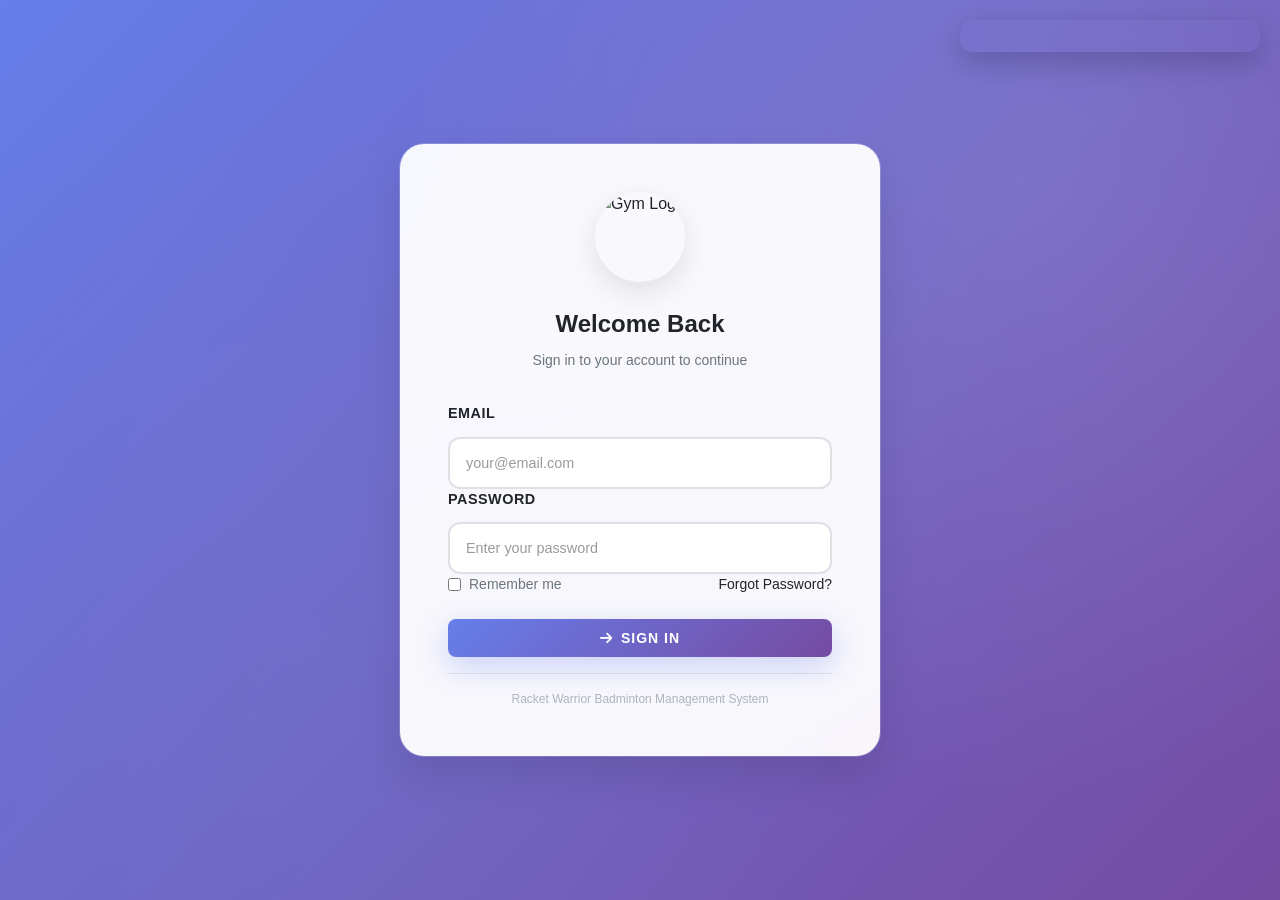
==== commit 3c9b91d1: "Merge 45222bd276f46c08c69b09d8db563c318a90a36c into 6567e18ea418c4993952e89f40c685ef23589049" ====
--- a/index.html
+++ b/index.html
@@ -1,484 +1,979 @@
 <!DOCTYPE html>
-<!-- 
-    IMPORTANT: If you see JavaScript syntax errors like "Identifier 'month' has already been declared"
-    or modules showing as false in console, please:
-    1. Hard refresh: Ctrl+F5 (Windows/Linux) or Cmd+Shift+R (Mac)
-    2. Clear browser cache: Developer Tools (F12) > Application > Storage > Clear site data
-    3. Or open in incognito/private mode
-    
-    Version: 2024123014 - COMPREHENSIVE FIX: OTP debug, player carryforward, collection edit, admin loading, date format
--->
 <html lang="en">
 <head>
     <meta charset="UTF-8">
-    <meta name="viewport" content="width=device-width, initial-scale=1.0">
-    <meta http-equiv="Cache-Control" content="no-cache, no-store, must-revalidate">
-    <meta http-equiv="Pragma" content="no-cache">
-    <meta http-equiv="Expires" content="0">
-    <title>Racket Warrior - Badminton Group Manager</title>
-    
-    <!-- External CSS -->
-    <link href="https://cdnjs.cloudflare.com/ajax/libs/font-awesome/6.0.0/css/all.min.css" rel="stylesheet">
-    <link href="https://cdnjs.cloudflare.com/ajax/libs/animate.css/4.1.1/animate.min.css" rel="stylesheet">
-    
-    <!-- Custom CSS -->
-    <link rel="stylesheet" href="css/styles.css">
-    <link rel="stylesheet" href="css/mobile-fix.css">
-
+    <meta name="viewport" content="width=device-width, initial-scale=1.0, maximum-scale=1.0, user-scalable=no">
+    <meta name="theme-color" content="#0891b2">
+    <meta name="description" content="Complete Gym Management System with member tracking, collections, and expense management">
+    <title>Racket Warrior - Badminton Management System</title>
+    <link rel="stylesheet" href="https://cdnjs.cloudflare.com/ajax/libs/font-awesome/6.4.0/css/all.min.css">
+    <link rel="stylesheet" href="css/style.css">
 </head>
 <body>
-    <!-- Loading Screen -->
-    <div id="loadingScreen" class="loading-screen">
-        <div class="loading-logo-container">
-            <img src="https://i.imgur.com/04MGPFl.png" alt="Racket Warrior" class="loading-logo">
-            <div class="loading-pulse"></div>
-        </div>
-        <div class="loading-text">
-            <h2>Racket Warrior</h2>
-            <p>Initializing your badminton experience...</p>
-            <div class="loading-dots">
-                <span></span>
-                <span></span>
-                <span></span>
+    <!-- Login Page -->
+    <div id="loginPage" class="page active">
+        <div class="login-container">
+            <div class="login-card">
+                <div class="logo-container">
+                    <img src="https://i.imgur.com/04MGPFl.png" alt="Gym Logo" class="logo">
+                </div>
+                <h2>Welcome Back</h2>
+                <p style="text-align: center; color: var(--text-secondary); margin-bottom: 2rem; font-weight: 500;">
+                    Sign in to your account to continue
+                </p>
+                
+                <form id="loginForm">
+                    <div class="form-group">
+                        <label for="loginEmail">Email</label>
+                        <input type="email" id="loginEmail" placeholder="your@email.com" required>
+                    </div>
+                    <div class="form-group">
+                        <label for="loginPassword">Password</label>
+                        <input type="password" id="loginPassword" placeholder="Enter your password" required>
+                    </div>
+                    
+                    <div class="form-options" style="display: flex; justify-content: space-between; align-items: center; margin-bottom: 1.5rem;">
+                        <label style="display: flex; align-items: center; gap: 8px; cursor: pointer; font-size: 14px; color: var(--text-secondary);">
+                            <input type="checkbox" id="rememberMe" style="width: auto; margin: 0;">
+                            Remember me
+                        </label>
+                        <a href="#" onclick="showForgotPassword()" style="font-size: 14px; color: var(--primary-color); text-decoration: none;">
+                            Forgot Password?
+                        </a>
+                    </div>
+                    
+                    <button type="submit" class="btn btn-primary">
+                        <i class="fas fa-arrow-right"></i>
+                        Sign In
+                    </button>
+                </form>
+                
+                <div class="login-footer">
+                    Racket Warrior Badminton Management System
+                </div>
             </div>
         </div>
     </div>
 
-    <!-- Login Container -->
-    <div id="loginContainer" class="login-container">
-        <div class="login-card animate__animated animate__fadeIn">
-            <div class="login-header">
-                <img src="https://i.imgur.com/04MGPFl.png" alt="Racket Warrior" class="logo">
-                <h1>Racket Warrior</h1>
-                <p>Badminton Group Manager</p>
-            </div>
+    <!-- Professional Forgot Password Modal -->
+    <div id="forgotPasswordModal" class="modal">
+        <div class="modal-content">
+            <span class="close" onclick="closeForgotPassword()">&times;</span>
+            <h3>🔒 Reset Your Password</h3>
             
-                                    <form id="loginForm" class="login-form">
-                            <div class="form-group animate__animated animate__fadeInUp animate__delay-1s">
-                                <label for="email" class="form-label">
-                                    <i class="fas fa-envelope"></i>
-                                    Email Address
-                                </label>
-                                <div class="input-wrapper">
-                                    <i class="fas fa-envelope input-icon"></i>
-                                    <input type="email" id="email" name="email" placeholder="Enter your email address" required>
-                                    <div class="input-focus-line"></div>
-                                </div>
-                            </div>
-                            
-                            <div class="form-group animate__animated animate__fadeInUp animate__delay-2s">
-                                <label for="password" class="form-label">
-                                    <i class="fas fa-lock"></i>
-                                    Password
-                                </label>
-                                <div class="input-wrapper">
-                                    <i class="fas fa-lock input-icon"></i>
-                                    <input type="password" id="password" name="password" placeholder="Enter your password" required>
-                                    <div class="input-focus-line"></div>
-                                </div>
-                            </div>
-                            
-                            <div class="form-options animate__animated animate__fadeInUp animate__delay-3s">
-                                <div class="remember-me">
-                                    <input type="checkbox" id="rememberMe" name="rememberMe">
-                                    <label for="rememberMe" class="checkbox-label">
-                                        <span class="checkmark"></span>
-                                        Remember me
-                                    </label>
-                                </div>
-                                <a href="#" class="forgot-password-inline" onclick="showForgotPassword()">
-                                    Forgot Password?
-                                </a>
-                            </div>
-                            
-                            <button type="submit" class="btn btn-primary ripple animate__animated animate__fadeInUp animate__delay-4s">
-                                <i class="fas fa-sign-in-alt"></i>
-                                <span>Sign In</span>
-                            </button>
-                        </form>
-                        
-                        <!-- Moved outside to avoid overlap -->
+            <!-- Step 1: Email Input -->
+            <div id="forgotStep1">
+                <div style="text-align: center; margin-bottom: 1.5rem; color: var(--text-secondary);">
+                    Enter your email address and we'll send you a verification code
+                </div>
+                <form id="forgotPasswordForm">
+                    <div class="form-group icon-email">
+                        <label>Email Address</label>
+                        <input type="email" id="forgotEmail" placeholder="Enter your email address" required>
+                    </div>
+                    <div class="form-actions" style="justify-content: center;">
+                        <button type="button" class="btn btn-secondary" onclick="closeForgotPassword()">Cancel</button>
+                        <button type="submit" class="btn btn-primary">Send Verification Code</button>
+                    </div>
+                </form>
+            </div>
+            
+            <!-- Step 2: OTP Verification -->
+            <div id="forgotStep2" style="display: none;">
+                <div style="text-align: center; margin-bottom: 1.5rem; color: var(--text-secondary);">
+                    We've sent a verification code to your email. Please enter it below.
+                </div>
+                <form id="otpVerificationForm">
+                    <div class="form-group" style="position: relative;">
+                        <label>Verification Code</label>
+                        <input type="text" id="otpCode" placeholder="Enter 6-digit code" required style="padding-left: 3rem; text-align: center; font-size: 1.2rem; letter-spacing: 0.2rem;">
+                        <div style="position: absolute; left: 1rem; top: 3rem; color: #667eea; z-index: 1;">
+                            <i class="fas fa-key"></i>
+                        </div>
+                    </div>
+                    <div class="form-actions" style="justify-content: center;">
+                        <button type="button" class="btn btn-secondary" onclick="showForgotStep(1)">Back</button>
+                        <button type="submit" class="btn btn-primary">Verify Code</button>
+                    </div>
+                </form>
+            </div>
+            
+            <!-- Step 3: New Password -->
+            <div id="forgotStep3" style="display: none;">
+                <div style="text-align: center; margin-bottom: 1.5rem; color: var(--text-secondary);">
+                    Create a strong new password for your account
+                </div>
+                <form id="resetPasswordForm">
+                    <div class="form-group" style="position: relative;">
+                        <label>New Password</label>
+                        <input type="password" id="newPassword" placeholder="Enter new password" required style="padding-left: 3rem; padding-right: 3rem;">
+                        <div style="position: absolute; left: 1rem; top: 3rem; color: #667eea; z-index: 1;">
+                            <i class="fas fa-lock"></i>
+                        </div>
+                        <span class="toggle-password" onclick="togglePassword('newPassword')" style="position: absolute; right: 1rem; top: 3rem; cursor: pointer; color: var(--text-secondary); z-index: 1;">
+                            <i class="fas fa-eye"></i>
+                        </span>
+                    </div>
+                    <div class="form-group" style="position: relative;">
+                        <label>Confirm Password</label>
+                        <input type="password" id="confirmPassword" placeholder="Confirm new password" required style="padding-left: 3rem; padding-right: 3rem;">
+                        <div style="position: absolute; left: 1rem; top: 3rem; color: #667eea; z-index: 1;">
+                            <i class="fas fa-lock"></i>
+                        </div>
+                        <span class="toggle-password" onclick="togglePassword('confirmPassword')" style="position: absolute; right: 1rem; top: 3rem; cursor: pointer; color: var(--text-secondary); z-index: 1;">
+                            <i class="fas fa-eye"></i>
+                        </span>
+                    </div>
+                    
+                    <!-- Professional Password Requirements -->
+                    <div class="password-requirements">
+                        <div style="font-weight: 600; margin-bottom: 0.5rem; color: var(--text-primary);">Password Requirements:</div>
+                        <div class="requirements-grid">
+                            <div class="requirement-item" id="req-length">
+                                <i class="fas fa-times requirement-icon"></i>
+                                <span>At least 8 characters</span>
+                            </div>
+                            <div class="requirement-item" id="req-uppercase">
+                                <i class="fas fa-times requirement-icon"></i>
+                                <span>One uppercase letter</span>
+                            </div>
+                            <div class="requirement-item" id="req-lowercase">
+                                <i class="fas fa-times requirement-icon"></i>
+                                <span>One lowercase letter</span>
+                            </div>
+                            <div class="requirement-item" id="req-number">
+                                <i class="fas fa-times requirement-icon"></i>
+                                <span>One number</span>
+                            </div>
+                            <div class="requirement-item" id="req-special">
+                                <i class="fas fa-times requirement-icon"></i>
+                                <span>One special character</span>
+                            </div>
+                            <div class="requirement-item" id="req-match">
+                                <i class="fas fa-times requirement-icon"></i>
+                                <span>Passwords match</span>
+                            </div>
+                        </div>
+                    </div>
+                    
+                    <div class="form-actions" style="justify-content: center;">
+                        <button type="button" class="btn btn-secondary" onclick="showForgotStep(2)">Back</button>
+                        <button type="submit" class="btn btn-primary" id="resetPasswordBtn" disabled>Reset Password</button>
+                    </div>
+                </form>
+            </div>
         </div>
     </div>
 
-    <!-- Designer Credit - Clean & Elegant -->
-    <div class="designer-credit-wrapper">
-        <div class="designer-credit animate__animated animate__fadeInUp animate__delay-5s">
-            <div class="credit-container">
-                <div class="credit-content">
-                    <div class="credit-icon">
-                        <i class="fas fa-heart"></i>
-                    </div>
-                    <div class="credit-text-section">
-                        <span class="credit-label">Made by</span>
-                        <span class="designer-name">Avy</span>
-                    </div>
-                    <div class="credit-sparkles">
-                        <span class="sparkle sparkle-1">✨</span>
-                        <span class="sparkle sparkle-2">⭐</span>
-                        <span class="sparkle sparkle-3">💫</span>
+    <!-- Main App Container -->
+    <div id="appContainer" class="app-container" style="display: none;">
+        <!-- Sidebar -->
+                    <div id="sidebar" class="sidebar">
+                <div class="sidebar-header">
+                    <div class="sidebar-logo">
+                        <img src="https://i.imgur.com/04MGPFl.png" alt="Gym Logo" class="logo">
+                        <h1>Racket Warrior</h1>
+                    </div>
+                    <button class="close-sidebar" onclick="closeSidebar()">
+                        <i class="fas fa-times"></i>
+                    </button>
+                </div>
+            <nav class="sidebar-nav">
+                <a href="#" class="nav-item active" onclick="handleNavClick('dashboard')">
+                    <i class="fas fa-tachometer-alt"></i>
+                    <span>Dashboard</span>
+                </a>
+                
+                <!-- Players Section -->
+                <div class="nav-section" id="playersSection">
+                    <div class="nav-section-header" onclick="toggleNavSection('playersSection')">
+                        <i class="fas fa-users"></i>
+                        <span>Players</span>
+                    </div>
+                    <div class="nav-sub-items">
+                        <a href="#" class="nav-sub-item" onclick="handleNavClick('players-add')">
+                            <i class="fas fa-plus"></i>
+                            <span>Add Player</span>
+                        </a>
+                        <a href="#" class="nav-sub-item" onclick="handleNavClick('players-view')">
+                            <i class="fas fa-list"></i>
+                            <span>View Players</span>
+                        </a>
+                    </div>
+                </div>
+
+                <!-- Collections Section -->
+                <div class="nav-section" id="collectionsSection">
+                    <div class="nav-section-header" onclick="toggleNavSection('collectionsSection')">
+                        <i class="fas fa-money-bill-wave"></i>
+                        <span>Collections</span>
+                    </div>
+                    <div class="nav-sub-items">
+                        <a href="#" class="nav-sub-item" onclick="handleNavClick('collections-add')">
+                            <i class="fas fa-plus"></i>
+                            <span>Add Collection</span>
+                        </a>
+                        <a href="#" class="nav-sub-item" onclick="handleNavClick('collections-view')">
+                            <i class="fas fa-list"></i>
+                            <span>View Collections</span>
+                        </a>
+                    </div>
+                </div>
+
+                <!-- Expenses Section -->
+                <div class="nav-section" id="expensesSection">
+                    <div class="nav-section-header" onclick="toggleNavSection('expensesSection')">
+                        <i class="fas fa-receipt"></i>
+                        <span>Expenses</span>
+                    </div>
+                    <div class="nav-sub-items">
+                        <a href="#" class="nav-sub-item" onclick="handleNavClick('expenses-add')">
+                            <i class="fas fa-plus"></i>
+                            <span>Add Expense</span>
+                        </a>
+                        <a href="#" class="nav-sub-item" onclick="handleNavClick('expenses-view')">
+                            <i class="fas fa-list"></i>
+                            <span>View Expenses</span>
+                        </a>
+                    </div>
+                </div>
+
+                <!-- Admin Only Sections -->
+                <a href="#" class="nav-item admin-only" onclick="handleNavClick('logs')">
+                    <i class="fas fa-clipboard-list"></i>
+                    <span>Logs</span>
+                </a>
+                <a href="#" class="nav-item admin-only" onclick="handleNavClick('admin')">
+                    <i class="fas fa-cog"></i>
+                    <span>Admin</span>
+                </a>
+            </nav>
+            <div class="sidebar-footer">
+                <div class="user-info">
+                    <div class="user-avatar">
+                        <i class="fas fa-user"></i>
+                    </div>
+                    <div class="user-details">
+                        <span class="user-name" id="currentUserName">User Name</span>
+                        <span class="user-role" id="currentUserRole">Role</span>
+                    </div>
+                </div>
+                <button class="btn btn-secondary logout-btn" onclick="logout()">
+                    <i class="fas fa-sign-out-alt"></i>
+                    Logout
+                </button>
+            </div>
+        </div>
+
+        <!-- Mobile Menu Button -->
+        <button id="mobileMenuBtn" class="mobile-menu-btn" onclick="toggleSidebar()">
+            <i class="fas fa-bars"></i>
+        </button>
+
+        <!-- Sidebar Overlay for Mobile -->
+        <div id="sidebarOverlay" class="sidebar-overlay" onclick="closeSidebar()"></div>
+
+        <!-- Main Content -->
+        <div class="main-content">
+            <!-- Dashboard Page -->
+            <div id="dashboardPage" class="content-page active">
+                <div class="page-header">
+                    <div>
+                        <h1>Dashboard</h1>
+                        <p>Racket Warrior Management Overview</p>
+                    </div>
+                    <div class="month-filter">
+                        <label for="monthFilter">Month:</label>
+                        <select id="monthFilter" onchange="filterByMonth()">
+                            <option value="">All Months</option>
+                        </select>
+                    </div>
+                </div>
+
+                <!-- Dashboard Cards -->
+                <div class="dashboard-cards">
+                    <div class="dashboard-card">
+                        <div class="card-icon" style="background: linear-gradient(135deg, #3b82f6, #1d4ed8);">
+                            <i class="fas fa-users"></i>
+                        </div>
+                        <div class="card-content">
+                            <h3>Active Players</h3>
+                            <p class="card-value" id="activePlayersCount">0</p>
+                            <small class="card-label">Total Active</small>
+                        </div>
+                    </div>
+
+                    <div class="dashboard-card">
+                        <div class="card-icon" style="background: linear-gradient(135deg, #10b981, #059669);">
+                            <i class="fas fa-coins"></i>
+                        </div>
+                        <div class="card-content">
+                            <h3>Total Collection</h3>
+                            <p class="card-value" id="totalCollectionAmount">₹0.00</p>
+                            <small class="card-label">This Month</small>
+                        </div>
+                    </div>
+
+                    <div class="dashboard-card">
+                        <div class="card-icon" style="background: linear-gradient(135deg, #ef4444, #dc2626);">
+                            <i class="fas fa-receipt"></i>
+                        </div>
+                        <div class="card-content">
+                            <h3>Total Expense</h3>
+                            <p class="card-value" id="totalExpenseAmount">₹0.00</p>
+                            <small class="card-label">This Month</small>
+                        </div>
+                    </div>
+
+                    <div class="dashboard-card">
+                        <div class="card-icon" style="background: linear-gradient(135deg, #f59e0b, #d97706);">
+                            <i class="fas fa-chart-line"></i>
+                        </div>
+                        <div class="card-content">
+                            <h3>Total Balance</h3>
+                            <p class="card-value" id="totalBalanceAmount">₹0.00</p>
+                            <small class="card-label">Current</small>
+                        </div>
+                    </div>
+                </div>
+
+                <!-- Monthly Summary -->
+                <div class="monthly-summary">
+                    <h2>Monthly Summary</h2>
+                    <div class="summary-cards">
+                        <div class="summary-item">
+                            <span class="summary-label">Collection for <span id="currentMonth">Current Month</span></span>
+                            <span class="summary-value positive" id="monthlyCollection">QAR 1,200</span>
+                        </div>
+                        <div class="summary-item">
+                            <span class="summary-label">Expenses for <span id="currentMonthExpense">Current Month</span></span>
+                            <span class="summary-value negative" id="monthlyExpenses">QAR 800</span>
+                        </div>
+                    </div>
+                </div>
+            </div>
+
+            <!-- Players Add Page -->
+            <div id="players-addPage" class="content-page">
+                <div class="page-header">
+                    <div>
+                        <h1>Add New Player</h1>
+                        <p>Add a new player to the system</p>
+                    </div>
+                    <div class="action-buttons">
+                        <button class="btn btn-secondary" onclick="handleNavClick('dashboard')">
+                            <i class="fas fa-home"></i>
+                            Back to Dashboard
+                        </button>
+                        <button class="btn btn-secondary" onclick="handleNavClick('players-view')">
+                            <i class="fas fa-arrow-left"></i>
+                            Back to Players
+                        </button>
+                    </div>
+                </div>
+
+                <!-- Add Player Form -->
+                <div class="form-container">
+                    <form id="addPlayerForm" class="advanced-form">
+                        <div class="form-grid">
+                            <div class="form-group icon-user required">
+                                <label for="playerName">Full Name</label>
+                                <input type="text" id="playerName" name="name" placeholder="Enter player's full name" required>
+                            </div>
+                            <div class="form-group icon-phone required">
+                                <label for="playerPhone">Phone Number</label>
+                                <input type="tel" id="playerPhone" name="phone" placeholder="Enter phone number" required>
+                            </div>
+                            <div class="form-group icon-email">
+                                <label for="playerEmail" class="optional">Email Address</label>
+                                <input type="email" id="playerEmail" name="email" placeholder="Enter email address (optional)">
+                            </div>
+                            <div class="form-group icon-calendar required">
+                                <label for="playerJoinDate">Join Date</label>
+                                <input type="date" id="playerJoinDate" name="joinDate" required>
+                            </div>
+                            <div class="form-group required">
+                                <label for="playerStatus">Status</label>
+                                <select id="playerStatus" name="status" required>
+                                    <option value="">Select Status</option>
+                                    <option value="active">🟢 Active</option>
+                                    <option value="inactive">🔴 Inactive</option>
+                                </select>
+                            </div>
+                            <div class="form-group icon-note full-width">
+                                <label for="playerNotes" class="optional">Notes</label>
+                                <textarea id="playerNotes" name="notes" rows="3" placeholder="Add any additional notes about the player..."></textarea>
+                            </div>
+                        </div>
+                        <div class="form-actions">
+                            <button type="submit" class="btn btn-primary">
+                                <i class="fas fa-save"></i>
+                                Save Player
+                            </button>
+                            <button type="reset" class="btn btn-secondary">
+                                <i class="fas fa-undo"></i>
+                                Reset Form
+                            </button>
+                        </div>
+                    </form>
+                </div>
+            </div>
+
+            <!-- Players View Page -->
+            <div id="players-viewPage" class="content-page">
+                <div class="page-header">
+                    <div>
+                        <h1>View Players</h1>
+                        <p>Manage all players in the system</p>
+                    </div>
+                    <div class="action-buttons">
+                        <button class="btn btn-secondary" onclick="handleNavClick('dashboard')">
+                            <i class="fas fa-home"></i>
+                            Back to Dashboard
+                        </button>
+                        <button class="btn btn-primary" onclick="handleNavClick('players-add')">
+                            <i class="fas fa-plus"></i>
+                            Add New Player
+                        </button>
+                    </div>
+                </div>
+
+                <!-- Players Filters -->
+                <div class="filters-section">
+                    <div class="filter-group">
+                        <input type="text" id="playerSearchInput" placeholder="Search players..." class="search-input">
+                        <select id="playerStatusFilter" class="filter-select">
+                            <option value="">All Status</option>
+                            <option value="active">Active</option>
+                            <option value="inactive">Inactive</option>
+                        </select>
+                    </div>
+                </div>
+
+                <!-- Players Content -->
+                <div class="players-content">
+                    <div id="playersViewTable" class="table-container">
+                        <!-- Players table will be populated here -->
+                    </div>
+                </div>
+            </div>
+
+            <!-- Collections Add Page -->
+            <div id="collections-addPage" class="content-page">
+                <div class="page-header">
+                    <div>
+                        <h1>Add New Collection</h1>
+                        <p>Record a new payment collection</p>
+                    </div>
+                    <div class="action-buttons">
+                        <button class="btn btn-secondary" onclick="handleNavClick('dashboard')">
+                            <i class="fas fa-home"></i>
+                            Back to Dashboard
+                        </button>
+                        <button class="btn btn-secondary" onclick="handleNavClick('collections-view')">
+                            <i class="fas fa-arrow-left"></i>
+                            Back to Collections
+                        </button>
+                    </div>
+                </div>
+
+                <!-- Add Collection Form -->
+                <div class="form-container">
+                    <form id="addCollectionForm" class="advanced-form">
+                        <div class="form-grid">
+                            <div class="form-group">
+                                <label for="collectionDate">Collection Date *</label>
+                                <input type="date" id="collectionDate" name="date" required>
+                            </div>
+                            <div class="form-group">
+                                <label for="collectionPlayer">Player *</label>
+                                <select id="collectionPlayer" name="player" required>
+                                    <option value="">Select Player</option>
+                                </select>
+                            </div>
+                            <div class="form-group">
+                                <label for="collectionAmount">Amount (QAR) *</label>
+                                <input type="number" id="collectionAmount" name="amount" step="0.01" min="0" required>
+                            </div>
+                            <div class="form-group">
+                                <label for="collectionMethod">Payment Method</label>
+                                <select id="collectionMethod" name="method">
+                                    <option value="cash">Cash</option>
+                                    <option value="card">Card</option>
+                                    <option value="transfer">Bank Transfer</option>
+                                    <option value="other">Other</option>
+                                </select>
+                            </div>
+                            <div class="form-group full-width">
+                                <label for="collectionDescription">Description</label>
+                                <textarea id="collectionDescription" name="description" rows="3"></textarea>
+                            </div>
+                        </div>
+                        <div class="form-actions">
+                            <button type="submit" class="btn btn-primary">
+                                <i class="fas fa-save"></i>
+                                Save Collection
+                            </button>
+                            <button type="reset" class="btn btn-secondary">
+                                <i class="fas fa-undo"></i>
+                                Reset Form
+                            </button>
+                        </div>
+                    </form>
+                </div>
+            </div>
+
+            <!-- Collections View Page -->
+            <div id="collections-viewPage" class="content-page">
+                <div class="page-header">
+                    <div>
+                        <h1>View Collections</h1>
+                        <p>Track all payment collections</p>
+                    </div>
+                    <div class="action-buttons">
+                        <button class="btn btn-secondary" onclick="handleNavClick('dashboard')">
+                            <i class="fas fa-home"></i>
+                            Back to Dashboard
+                        </button>
+                        <button class="btn btn-primary" onclick="handleNavClick('collections-add')">
+                            <i class="fas fa-plus"></i>
+                            Add New Collection
+                        </button>
+                    </div>
+                </div>
+
+                <!-- Collections Filters -->
+                <div class="filters-section">
+                    <div class="filter-group">
+                        <input type="text" id="collectionSearchInput" placeholder="Search collections..." class="search-input">
+                        <select id="collectionMonthFilter" class="filter-select">
+                            <option value="">All Months</option>
+                        </select>
+                        <select id="collectionPlayerFilter" class="filter-select">
+                            <option value="">All Players</option>
+                        </select>
+                    </div>
+                </div>
+
+                <!-- Collections Content -->
+                <div class="collections-content">
+                    <div id="collectionsViewTable" class="table-container">
+                        <!-- Collections table will be populated here -->
+                    </div>
+                </div>
+            </div>
+
+            <!-- Expenses Add Page -->
+            <div id="expenses-addPage" class="content-page">
+                <div class="page-header">
+                    <div>
+                        <h1>Add New Expense</h1>
+                        <p>Record a new business expense</p>
+                    </div>
+                    <div class="action-buttons">
+                        <button class="btn btn-secondary" onclick="handleNavClick('dashboard')">
+                            <i class="fas fa-home"></i>
+                            Back to Dashboard
+                        </button>
+                        <button class="btn btn-secondary" onclick="handleNavClick('expenses-view')">
+                            <i class="fas fa-arrow-left"></i>
+                            Back to Expenses
+                        </button>
+                    </div>
+                </div>
+
+                <!-- Add Expense Form -->
+                <div class="form-container">
+                    <form id="addExpenseForm" class="advanced-form">
+                        <div class="form-grid">
+                            <div class="form-group">
+                                <label for="expenseDate">Expense Date *</label>
+                                <input type="date" id="expenseDate" name="date" required>
+                            </div>
+                            <div class="form-group">
+                                <label for="expenseCategory">Category *</label>
+                                <select id="expenseCategory" name="category" required>
+                                    <option value="">Select Category</option>
+                                    <option value="equipment">Equipment</option>
+                                    <option value="maintenance">Maintenance</option>
+                                    <option value="utilities">Utilities</option>
+                                    <option value="rent">Rent</option>
+                                    <option value="marketing">Marketing</option>
+                                    <option value="other">Other</option>
+                                </select>
+                            </div>
+                            <div class="form-group">
+                                <label for="expenseAmount">Amount (QAR) *</label>
+                                <input type="number" id="expenseAmount" name="amount" step="0.01" min="0" required>
+                            </div>
+                            <div class="form-group">
+                                <label for="expenseVendor">Vendor/Supplier</label>
+                                <input type="text" id="expenseVendor" name="vendor">
+                            </div>
+                            <div class="form-group full-width">
+                                <label for="expenseDescription">Description *</label>
+                                <textarea id="expenseDescription" name="description" rows="3" required></textarea>
+                            </div>
+                        </div>
+                        <div class="form-actions">
+                            <button type="submit" class="btn btn-primary">
+                                <i class="fas fa-save"></i>
+                                Save Expense
+                            </button>
+                            <button type="reset" class="btn btn-secondary">
+                                <i class="fas fa-undo"></i>
+                                Reset Form
+                            </button>
+                        </div>
+                    </form>
+                </div>
+            </div>
+
+            <!-- Expenses View Page -->
+            <div id="expenses-viewPage" class="content-page">
+                <div class="page-header">
+                    <div>
+                        <h1>View Expenses</h1>
+                        <p>Track all business expenses</p>
+                    </div>
+                    <div class="action-buttons">
+                        <button class="btn btn-secondary" onclick="handleNavClick('dashboard')">
+                            <i class="fas fa-home"></i>
+                            Back to Dashboard
+                        </button>
+                        <button class="btn btn-primary" onclick="handleNavClick('expenses-add')">
+                            <i class="fas fa-plus"></i>
+                            Add New Expense
+                        </button>
+                    </div>
+                </div>
+
+                <!-- Expenses Filters -->
+                <div class="filters-section">
+                    <div class="filter-group">
+                        <input type="text" id="expenseSearchInput" placeholder="Search expenses..." class="search-input">
+                        <select id="expenseMonthFilter" class="filter-select">
+                            <option value="">All Months</option>
+                        </select>
+                        <select id="expenseCategoryFilter" class="filter-select">
+                            <option value="">All Categories</option>
+                            <option value="equipment">Equipment</option>
+                            <option value="maintenance">Maintenance</option>
+                            <option value="utilities">Utilities</option>
+                            <option value="rent">Rent</option>
+                            <option value="marketing">Marketing</option>
+                            <option value="other">Other</option>
+                        </select>
+                    </div>
+                </div>
+
+                <!-- Expenses Content -->
+                <div class="expenses-content">
+                    <div id="expensesViewTable" class="table-container">
+                        <!-- Expenses table will be populated here -->
+                    </div>
+                </div>
+            </div>
+
+            <!-- Logs Page (Admin Only) -->
+            <div id="logsPage" class="content-page admin-only">
+                <div class="page-header">
+                    <div>
+                        <h1>System Logs</h1>
+                        <p>Track all system activities and user actions</p>
+                    </div>
+                    <div class="action-buttons">
+                        <button class="btn btn-secondary" onclick="refreshLogsData()">
+                            <i class="fas fa-sync"></i>
+                            Refresh Logs
+                        </button>
+                    </div>
+                </div>
+
+                <!-- Logs Filters -->
+                <div class="filters-section">
+                    <div class="filter-group">
+                        <input type="text" id="logsSearchInput" placeholder="Search logs..." class="search-input">
+                        <select id="logsActionFilter" class="filter-select">
+                            <option value="">All Actions</option>
+                            <option value="LOGIN">Login</option>
+                            <option value="LOGOUT">Logout</option>
+                            <option value="PLAYER_ADD">Player Added</option>
+                            <option value="COLLECTION_ADD">Collection Added</option>
+                            <option value="EXPENSE_ADD">Expense Added</option>
+                        </select>
+                    </div>
+                </div>
+
+                <!-- Logs Content -->
+                <div class="logs-content">
+                    <div id="logsTable" class="table-container">
+                        <!-- Logs table will be populated here -->
+                    </div>
+                </div>
+            </div>
+
+            <!-- Admin Panel Page (Admin Only) -->
+            <div id="adminPage" class="content-page admin-only">
+                <div class="page-header">
+                    <div>
+                        <h1>Admin Panel</h1>
+                        <p>Manage users and system settings</p>
+                    </div>
+                    <div class="action-buttons">
+                        <button class="btn btn-primary" onclick="showAddUserModal()">
+                            <i class="fas fa-user-plus"></i>
+                            Add User
+                        </button>
+                        <button class="btn btn-secondary" onclick="refreshUsersData()">
+                            <i class="fas fa-sync"></i>
+                            View All Users
+                        </button>
+                    </div>
+                </div>
+
+                <!-- Users Filters -->
+                <div class="filters-section">
+                    <div class="filter-group">
+                        <input type="text" id="usersSearchInput" placeholder="Search users..." class="search-input">
+                        <select id="usersRoleFilter" class="filter-select">
+                            <option value="">All Roles</option>
+                            <option value="admin">Admin</option>
+                            <option value="user">User</option>
+                            <option value="view">View Only</option>
+                        </select>
+                    </div>
+                </div>
+
+                <!-- Users Content -->
+                <div class="users-content">
+                    <div id="usersTable" class="table-container">
+                        <!-- Users table will be populated here -->
                     </div>
                 </div>
             </div>
         </div>
     </div>
 
-    <!-- Main App Container -->
-    <div id="appContainer" class="app-container" style="display: none;">
-        <!-- Mobile Sidebar Overlay -->
-        <div class="sidebar-overlay" onclick="closeMobileSidebar()"></div>
-        
-        <!-- Sidebar -->
-        <aside id="sidebar" class="sidebar">
-            <div class="sidebar-header">
-                <img src="https://i.imgur.com/04MGPFl.png" alt="Racket Warrior" class="sidebar-logo">
-                <h3>Racket Warrior</h3>
-                <p>Badminton Management</p>
-                <button id="sidebarToggle" class="sidebar-toggle">
-                    <i class="fas fa-bars"></i>
-                </button>
-            </div>
-            
-            <nav class="sidebar-nav">
-                <ul>
-                    <li><a href="#" onclick="showPage('dashboard')" class="active"><i class="fas fa-tachometer-alt"></i><span>Dashboard</span></a></li>
-                    
-                    <!-- Players Dropdown -->
-                    <li class="nav-dropdown" data-role="admin,view_edit,view">
-                        <a href="#" class="nav-dropdown-toggle" onclick="toggleNavDropdown('players-dropdown')">
-                            <i class="fas fa-users"></i>
-                            <span>Players</span>
-                            <i class="fas fa-chevron-down dropdown-icon"></i>
-                        </a>
-                        <ul class="nav-dropdown-menu" id="players-dropdown">
-                            <li data-role="admin,view_edit">
-                                <a href="#" onclick="showPage('players-add')">
-                                    <i class="fas fa-user-plus"></i>
-                                    <span>Add Player</span>
-                                </a>
-                            </li>
-                            <li>
-                                <a href="#" onclick="showPage('players-view')">
-                                    <i class="fas fa-eye"></i>
-                                    <span>View Players</span>
-                                </a>
-                            </li>
-                        </ul>
-                    </li>
-                    
-                    <!-- Collection Dropdown -->
-                    <li class="nav-dropdown" data-role="admin,view_edit,view">
-                        <a href="#" class="nav-dropdown-toggle" onclick="toggleNavDropdown('collection-dropdown')">
-                            <i class="fas fa-coins"></i>
-                            <span>Collection</span>
-                            <i class="fas fa-chevron-down dropdown-icon"></i>
-                        </a>
-                        <ul class="nav-dropdown-menu" id="collection-dropdown">
-                            <li data-role="admin,view_edit">
-                                <a href="#" onclick="showPage('collection-add')">
-                                    <i class="fas fa-plus"></i>
-                                    <span>Add Collection</span>
-                                </a>
-                            </li>
-                            <li>
-                                <a href="#" onclick="showPage('collection-view')">
-                                    <i class="fas fa-eye"></i>
-                                    <span>View Collections</span>
-                                </a>
-                            </li>
-                        </ul>
-                    </li>
-                    
-                    <!-- Expenses Dropdown -->
-                    <li class="nav-dropdown" data-role="admin,view_edit,view">
-                        <a href="#" class="nav-dropdown-toggle" onclick="toggleNavDropdown('expenses-dropdown')">
-                            <i class="fas fa-receipt"></i>
-                            <span>Expenses</span>
-                            <i class="fas fa-chevron-down dropdown-icon"></i>
-                        </a>
-                        <ul class="nav-dropdown-menu" id="expenses-dropdown">
-                            <li data-role="admin,view_edit">
-                                <a href="#" onclick="showPage('expenses-add')">
-                                    <i class="fas fa-plus"></i>
-                                    <span>Add Expense</span>
-                                </a>
-                            </li>
-                            <li>
-                                <a href="#" onclick="showPage('expenses-view')">
-                                    <i class="fas fa-eye"></i>
-                                    <span>View Expenses</span>
-                                </a>
-                            </li>
-                        </ul>
-                    </li>
-                    
-                    <li><a href="#" onclick="showPage('reports')"><i class="fas fa-chart-line"></i><span>Reports</span></a></li>
-                    <li data-role="admin"><a href="#" onclick="showPage('logs')"><i class="fas fa-history"></i><span>Logs</span></a></li>
-                    <li data-role="admin"><a href="#" onclick="showPage('admin')"><i class="fas fa-cog"></i><span>Admin Panel</span></a></li>
-                </ul>
-            </nav>
-        </aside>
-
-        <!-- Main Content -->
-        <main class="main-content">
-            <!-- Header -->
-            <header class="app-header">
-                <div class="header-left">
-                    <button id="mobileMenuToggle" class="mobile-menu-toggle">
-                        <i class="fas fa-bars"></i>
-                    </button>
-                    <h1 id="pageTitle">Dashboard</h1>
-                </div>
-                
-                <div class="header-right">
-                    <div class="user-profile">
-                        <img id="userPhoto" src="https://ui-avatars.com/api/?name=User&background=667eea&color=fff&size=128" alt="User" class="user-avatar" onclick="toggleProfileDropdown()">
-                        <span id="userName">User</span>
-                        
-                        <div id="profileDropdown" class="profile-dropdown">
-                            <div class="profile-info">
-                                <img id="dropdownUserPhoto" src="https://ui-avatars.com/api/?name=User&background=667eea&color=fff&size=128" alt="User">
-                                <div>
-                                    <p class="username" id="dropdownUserName">User</p>
-                                    <p class="role" id="userRole">Role</p>
-                                </div>
-                            </div>
-                            <hr>
-                            <a href="#" onclick="showChangePassword()"><i class="fas fa-key"></i> Change Password</a>
-                            <a href="#" onclick="showChangePhoto()"><i class="fas fa-camera"></i> Change Photo</a>
-                            <hr>
-                            <a href="#" onclick="logout()"><i class="fas fa-sign-out-alt"></i> Logout</a>
-                        </div>
-                    </div>
-                </div>
-            </header>
-
-            <!-- Page Content -->
-            <div id="pageContent" class="page-content">
-                <!-- Content will be loaded dynamically -->
-            </div>
-        </main>
-    </div>
-
-    <!-- Modals -->
-    <div id="modalContainer"></div>
-
-    <!-- External Libraries -->
-    <script src="https://cdnjs.cloudflare.com/ajax/libs/html2canvas/1.4.1/html2canvas.min.js"></script>
-    
-    <!-- JavaScript -->
-    <script src="js/config.js?v=2024123014"></script>
-    <script src="js/api.js?v=2024123014"></script>
-    <script src="js/utils.js?v=2024123014"></script>
-    <script src="js/auth.js?v=2024123014"></script>
-    <script src="js/app.js?v=2024123014"></script>
-    <script src="js/pages/dashboard.js?v=2024123014"></script>
-    <script src="js/pages/players.js?v=2024123014"></script>
-    <script src="js/pages/collection.js?v=2024123014"></script>
-    <script src="js/pages/expenses.js?v=2024123014"></script>
-    <script src="js/pages/reports.js?v=2024123014"></script>
-    <script src="js/pages/admin.js?v=2024123014"></script>
-    <script src="js/pages/logs.js?v=2024123014"></script>
-    
-    <script>
-        // Simple initialization when DOM is ready
-        document.addEventListener('DOMContentLoaded', function() {
-            // Initialize authentication
-            if (window.Auth && typeof window.Auth.init === 'function') {
-                Auth.init();
-            } else {
-                console.error('Authentication module not available');
-            }
-        });
-    </script>
-    
-    <script>
-        // Navigation dropdown toggle function
-        function toggleNavDropdown(dropdownId) {
-            console.log('📱 toggleNavDropdown called for:', dropdownId);
-            
-            const dropdown = document.getElementById(dropdownId);
-            if (!dropdown) {
-                console.error('📱 Dropdown not found:', dropdownId);
-                return;
-            }
-            
-            const toggle = dropdown.previousElementSibling;
-            const icon = toggle?.querySelector('.dropdown-icon');
-            
-            console.log('📱 Dropdown elements:', {
-                dropdown: !!dropdown,
-                toggle: !!toggle,
-                icon: !!icon,
-                isActive: dropdown.classList.contains('active')
-            });
-            
-            if (dropdown.classList.contains('active')) {
-                console.log('📱 Closing dropdown');
-                dropdown.classList.remove('active');
-                if (toggle) toggle.classList.remove('active');
-                if (icon) icon.style.transform = 'rotate(0deg)';
-            } else {
-                console.log('📱 Opening dropdown');
-                // Close all other dropdowns
-                document.querySelectorAll('.nav-dropdown-menu').forEach(menu => {
-                    menu.classList.remove('active');
-                });
-                document.querySelectorAll('.nav-dropdown-toggle').forEach(t => {
-                    t.classList.remove('active');
-                    const i = t.querySelector('.dropdown-icon');
-                    if (i) i.style.transform = 'rotate(0deg)';
-                });
-                
-                // Open this dropdown
-                dropdown.classList.add('active');
-                if (toggle) toggle.classList.add('active');
-                if (icon) icon.style.transform = 'rotate(180deg)';
-            }
-        }
-        
-        // Mobile Sidebar Functions (Updated to use consistent selectors)
-        function toggleMobileSidebar() {
-            const sidebar = document.getElementById('sidebar');
-            const overlay = document.querySelector('.sidebar-overlay');
-            
-            if (sidebar && sidebar.classList.contains('show')) {
-                closeMobileSidebar();
-            } else {
-                if (sidebar) sidebar.classList.add('show');
-                if (overlay) overlay.classList.add('show');
-                document.body.style.overflow = 'hidden';
-            }
-        }
-        
-        function closeMobileSidebar() {
-            const sidebar = document.getElementById('sidebar');
-            const overlay = document.querySelector('.sidebar-overlay');
-            
-            if (sidebar) sidebar.classList.remove('show');
-            if (overlay) overlay.classList.remove('show');
-            document.body.style.overflow = '';
-        }
-        
-        // Setup mobile menu toggle
-        // Password toggle function removed
-
-        function setupMobileMenu() {
-            // Ensure overlay exists
-            let overlay = document.querySelector('.sidebar-overlay');
-            if (!overlay) {
-                overlay = document.createElement('div');
-                overlay.className = 'sidebar-overlay';
-                overlay.addEventListener('click', closeMobileSidebar);
-                document.body.appendChild(overlay);
-            }
-        }
-
-        document.addEventListener('DOMContentLoaded', function() {
-            setupMobileMenu();
-            
-            // Mobile menu button test completed successfully
-            
-            const mobileToggle = document.getElementById('mobileMenuToggle');
-            if (mobileToggle) {
-                mobileToggle.addEventListener('click', function(e) {
-                    e.preventDefault();
-                    e.stopPropagation();
-                    
-                    // Try App.toggleMobileMenu first
-                    if (window.App && typeof window.App.toggleMobileMenu === 'function') {
-                        window.App.toggleMobileMenu();
-                    } else {
-                        // Fallback implementation
-                        const sidebar = document.getElementById('sidebar');
-                        const overlay = document.querySelector('.sidebar-overlay');
-                        
-                        if (sidebar) {
-                            sidebar.classList.toggle('show');
-                        }
-                        if (overlay) {
-                            overlay.classList.toggle('show');
-                        }
-                    }
-                });
-            }
-            
-            // Close sidebar when clicking on navigation links (mobile only)
-            document.querySelectorAll('.sidebar-nav a').forEach(link => {
-                link.addEventListener('click', function(e) {
-                    // Don't close sidebar for dropdown toggle buttons
-                    if (link.classList.contains('nav-dropdown-toggle')) {
-                        console.log('📱 Dropdown toggle clicked, keeping sidebar open');
-                        return; // Keep sidebar open for dropdown toggles
-                    }
-                    
-                    if (window.innerWidth <= 768) {
-                        console.log('📱 Navigation link clicked, closing sidebar');
-                        // Close mobile sidebar
-                        const sidebar = document.getElementById('sidebar');
-                        const overlay = document.querySelector('.sidebar-overlay');
-                        if (sidebar) {
-                            sidebar.classList.remove('show');
-                        }
-                        if (overlay) {
-                            overlay.classList.remove('show');
-                        }
-                        document.body.style.overflow = '';
-                    }
-                });
-            });
-            
-            // Close sidebar when clicking on overlay
-            document.addEventListener('click', function(event) {
-                if (event.target.classList.contains('sidebar-overlay')) {
-                    const sidebar = document.getElementById('sidebar');
-                    const overlay = document.querySelector('.sidebar-overlay');
-                    if (sidebar) {
-                        sidebar.classList.remove('show');
-                    }
-                    if (overlay) {
-                        overlay.classList.remove('show');
-                    }
-                }
-            });
-        });
-    </script>
-
-    <!-- Photo Upload Modal -->
-    <div id="changePhotoModal" class="modal" style="display: none;">
+    <!-- Edit Modals (for editing existing data) -->
+    <!-- Edit Player Modal -->
+    <div id="editPlayerModal" class="modal">
         <div class="modal-content">
-            <div class="modal-header">
-                <h3>Change Profile Photo</h3>
-                <span class="close" onclick="document.getElementById('changePhotoModal').style.display='none'">&times;</span>
-            </div>
-            <div class="modal-body">
-                <div class="current-photo-section">
-                    <h4>Current Photo</h4>
-                    <img id="currentPhoto" class="current-photo-preview" alt="Current Profile Photo">
-                </div>
-                
-                <div class="upload-section">
-                    <h4>Upload New Photo</h4>
-                    <div id="fileUploadArea" class="file-upload-area">
-                        <i class="fas fa-cloud-upload-alt"></i>
-                        <p>Click to select a photo</p>
-                        <p class="file-info">JPG, PNG, GIF up to 5MB</p>
-                    </div>
-                    <input type="file" id="photoFile" accept="image/*" style="display: none;">
-                    <p id="fileName" class="file-name"></p>
-                    
-                    <div id="uploadSection" class="upload-section" style="display: none;">
-                        <img id="photoPreview" class="photo-preview" style="display: none;">
-                        <form id="uploadPhotoForm">
-                            <button type="submit" class="btn-unified btn-unified-primary">
-                                <i class="fas fa-upload"></i>
-                                Upload Photo
-                            </button>
-                        </form>
-                    </div>
-                </div>
-            </div>
+            <span class="close" onclick="closeModal('editPlayerModal')">&times;</span>
+            <h3 id="editPlayerModalTitle">✨ Edit Player Details</h3>
+            <form id="editPlayerForm">
+                <input type="hidden" id="editPlayerId">
+                <div class="form-group icon-user">
+                    <label>Full Name</label>
+                    <input type="text" id="editPlayerName" placeholder="Enter player's full name" required>
+                </div>
+                <div class="form-group icon-phone">
+                    <label>Phone Number</label>
+                    <input type="tel" id="editPlayerPhone" placeholder="Enter phone number" required>
+                </div>
+                <div class="form-group icon-email">
+                    <label class="optional">Email Address</label>
+                    <input type="email" id="editPlayerEmail" placeholder="Enter email address (optional)">
+                </div>
+                <div class="form-group icon-calendar">
+                    <label>Join Date</label>
+                    <input type="date" id="editPlayerJoinDate" required>
+                </div>
+                <div class="form-group">
+                    <label>Status</label>
+                    <select id="editPlayerStatus" required>
+                        <option value="active">🟢 Active</option>
+                        <option value="inactive">🔴 Inactive</option>
+                    </select>
+                </div>
+                <div class="form-group icon-note">
+                    <label class="optional">Notes</label>
+                    <textarea id="editPlayerNotes" rows="3" placeholder="Add any additional notes..."></textarea>
+                </div>
+                <div class="form-actions">
+                    <button type="button" class="btn btn-secondary" onclick="closeModal('editPlayerModal')">Cancel</button>
+                    <button type="submit" class="btn btn-primary">Update Player</button>
+                </div>
+            </form>
         </div>
     </div>
+
+    <!-- Edit Collection Modal -->
+    <div id="editCollectionModal" class="modal">
+        <div class="modal-content">
+            <span class="close" onclick="closeModal('editCollectionModal')">&times;</span>
+            <h3 id="editCollectionModalTitle">Edit Collection</h3>
+            <form id="editCollectionForm">
+                <input type="hidden" id="editCollectionId">
+                <div class="form-group">
+                    <label>Date</label>
+                    <input type="date" id="editCollectionDate" required>
+                </div>
+                <div class="form-group">
+                    <label>Player</label>
+                    <select id="editCollectionPlayer" required>
+                        <option value="">Select Player</option>
+                    </select>
+                </div>
+                <div class="form-group">
+                    <label>Amount (QAR)</label>
+                    <input type="number" id="editCollectionAmount" min="0" step="0.01" required>
+                </div>
+                <div class="form-group">
+                    <label>Payment Method</label>
+                    <select id="editCollectionMethod">
+                        <option value="cash">Cash</option>
+                        <option value="card">Card</option>
+                        <option value="transfer">Bank Transfer</option>
+                        <option value="other">Other</option>
+                    </select>
+                </div>
+                <div class="form-group">
+                    <label>Description</label>
+                    <textarea id="editCollectionDescription" rows="3"></textarea>
+                </div>
+                <div class="form-actions">
+                    <button type="button" class="btn btn-secondary" onclick="closeModal('editCollectionModal')">Cancel</button>
+                    <button type="submit" class="btn btn-primary">Update Collection</button>
+                </div>
+            </form>
+        </div>
+    </div>
+
+    <!-- Edit Expense Modal -->
+    <div id="editExpenseModal" class="modal">
+        <div class="modal-content">
+            <span class="close" onclick="closeModal('editExpenseModal')">&times;</span>
+            <h3 id="editExpenseModalTitle">Edit Expense</h3>
+            <form id="editExpenseForm">
+                <input type="hidden" id="editExpenseId">
+                <div class="form-group">
+                    <label>Date</label>
+                    <input type="date" id="editExpenseDate" required>
+                </div>
+                <div class="form-group">
+                    <label>Category</label>
+                    <select id="editExpenseCategory" required>
+                        <option value="">Select Category</option>
+                        <option value="equipment">Equipment</option>
+                        <option value="maintenance">Maintenance</option>
+                        <option value="utilities">Utilities</option>
+                        <option value="rent">Rent</option>
+                        <option value="marketing">Marketing</option>
+                        <option value="other">Other</option>
+                    </select>
+                </div>
+                <div class="form-group">
+                    <label>Amount (QAR)</label>
+                    <input type="number" id="editExpenseAmount" min="0" step="0.01" required>
+                </div>
+                <div class="form-group">
+                    <label>Vendor/Supplier</label>
+                    <input type="text" id="editExpenseVendor">
+                </div>
+                <div class="form-group">
+                    <label>Description</label>
+                    <textarea id="editExpenseDescription" rows="3" required></textarea>
+                </div>
+                <div class="form-actions">
+                    <button type="button" class="btn btn-secondary" onclick="closeModal('editExpenseModal')">Cancel</button>
+                    <button type="submit" class="btn btn-primary">Update Expense</button>
+                </div>
+            </form>
+        </div>
+    </div>
+
+    <!-- Add User Modal -->
+    <div id="addUserModal" class="modal">
+        <div class="modal-content">
+            <span class="close" onclick="closeModal('addUserModal')">&times;</span>
+            <h3 id="addUserModalTitle">👤 Add New User</h3>
+            <form id="addUserForm">
+                <div class="form-group icon-user">
+                    <label>Full Name</label>
+                    <input type="text" id="addUserName" placeholder="Enter user's full name" required>
+                </div>
+                <div class="form-group icon-email">
+                    <label>Email Address</label>
+                    <input type="email" id="addUserEmail" placeholder="Enter email address" required>
+                </div>
+                <div class="form-group">
+                    <label>Password</label>
+                    <input type="password" id="addUserPassword" placeholder="Enter password (leave blank for auto-generated)" style="padding-left: 3rem;">
+                    <div style="position: absolute; left: 1rem; top: 3rem; color: #667eea; z-index: 1;">
+                        <i class="fas fa-lock"></i>
+                    </div>
+                    <small style="color: var(--text-secondary); font-size: 0.8rem; margin-top: 0.5rem; display: block;">
+                        Leave blank to auto-generate a secure password (user will receive via email)
+                    </small>
+                </div>
+                <div class="form-group">
+                    <label>Role</label>
+                    <select id="addUserRole" required>
+                        <option value="">Select Role</option>
+                        <option value="view">👁️ View Only</option>
+                        <option value="user">👤 User</option>
+                        <option value="admin">👑 Admin</option>
+                    </select>
+                </div>
+                <div class="form-group">
+                    <label>Status</label>
+                    <select id="addUserStatus" required>
+                        <option value="active">🟢 Active</option>
+                        <option value="inactive">🔴 Inactive</option>
+                    </select>
+                </div>
+                <div class="form-actions">
+                    <button type="button" class="btn btn-secondary" onclick="closeModal('addUserModal')">Cancel</button>
+                    <button type="submit" class="btn btn-primary">Add User</button>
+                </div>
+            </form>
+        </div>
+    </div>
+
+    <!-- Edit User Modal -->
+    <div id="editUserModal" class="modal">
+        <div class="modal-content">
+            <span class="close" onclick="closeModal('editUserModal')">&times;</span>
+            <h3 id="editUserModalTitle">Edit User</h3>
+            <form id="editUserForm">
+                <input type="hidden" id="editUserId">
+                <div class="form-group">
+                    <label>Full Name</label>
+                    <input type="text" id="editUserName" required>
+                </div>
+                <div class="form-group">
+                    <label>Email Address</label>
+                    <input type="email" id="editUserEmail" required>
+                </div>
+                <div class="form-group">
+                    <label>Role</label>
+                    <select id="editUserRole" required>
+                        <option value="view">View Only</option>
+                        <option value="user">User</option>
+                        <option value="admin">Admin</option>
+                    </select>
+                </div>
+                <div class="form-group">
+                    <label>Status</label>
+                    <select id="editUserStatus" required>
+                        <option value="active">Active</option>
+                        <option value="inactive">Inactive</option>
+                    </select>
+                </div>
+                <div class="form-actions">
+                    <button type="button" class="btn btn-secondary" onclick="closeModal('editUserModal')">Cancel</button>
+                    <button type="submit" class="btn btn-primary">Update User</button>
+                </div>
+            </form>
+        </div>
+    </div>
+
+    <!-- Loading spinner removed - using button loading only -->
+
+    <!-- Notification -->
+    <div id="notification" class="notification"></div>
+
+    <script src="js/app.js"></script>
 </body>
 </html>
--- a/css/style.css
+++ b/css/style.css
@@ -0,0 +1,4100 @@
+:root {
+    --primary-green: #28a745;
+    --primary-green-dark: #218838;
+    --primary-green-light: #34ce57;
+    --danger-red: #dc3545;
+    --danger-red-dark: #c82333;
+    --info-blue: #007bff;
+    --info-blue-dark: #0056b3;
+    --warning-orange: #fd7e14;
+    --light-gray: #f8f9fa;
+    --medium-gray: #e9ecef;
+    --dark-gray: #6c757d;
+    --text-primary: #212529;
+    --text-secondary: #6c757d;
+    --text-muted: #adb5bd;
+    --white: #ffffff;
+    --border-color: #dee2e6;
+    --shadow: 0 0.125rem 0.25rem rgba(0, 0, 0, 0.075);
+    --shadow-sm: 0 0.125rem 0.25rem rgba(0, 0, 0, 0.075);
+    --shadow-lg: 0 0.5rem 1rem rgba(0, 0, 0, 0.15);
+    --border-radius: 0.375rem;
+    --border-radius-lg: 0.5rem;
+    --transition: all 0.15s ease-in-out;
+}
+
+* {
+    box-sizing: border-box;
+    margin: 0;
+    padding: 0;
+}
+
+body {
+    font-family: -apple-system, BlinkMacSystemFont, "Segoe UI", Roboto, "Helvetica Neue", Arial, sans-serif;
+    background: var(--light-gray);
+    color: var(--text-primary);
+    line-height: 1.5;
+    overflow-x: hidden;
+}
+
+/* Page Layout Styles */
+.page {
+    display: none;
+    min-height: 100vh;
+    padding: 20px;
+    overflow-y: auto;
+}
+
+.page.active {
+    display: block;
+}
+
+/* Content alignment improvements */
+.content {
+    max-width: 1200px;
+    margin: 0 auto;
+    width: 100%;
+}
+
+.page-header {
+    margin-bottom: 30px;
+    text-align: center;
+}
+
+.page-header h1 {
+    color: var(--text-primary);
+    font-size: 2rem;
+    font-weight: 600;
+    margin-bottom: 10px;
+}
+
+.page-header p {
+    color: var(--text-secondary);
+    font-size: 1rem;
+}
+
+#loginPage {
+    display: flex !important;
+    align-items: center;
+    justify-content: center;
+    background: linear-gradient(135deg, #667eea 0%, #764ba2 100%);
+    padding: 2rem;
+    min-height: 100vh;
+    position: fixed;
+    top: 0;
+    left: 0;
+    width: 100vw;
+    height: 100vh;
+    overflow: hidden;
+    z-index: 10000;
+    box-sizing: border-box;
+    margin: 0;
+    border: none;
+}
+
+#loginPage.hidden {
+    display: none !important;
+    visibility: hidden !important;
+}
+
+.app-container {
+    display: none !important;
+    width: 100%;
+    height: 100vh;
+    position: fixed;
+    top: 0;
+    left: 0;
+    z-index: 999;
+    flex-direction: row;
+    visibility: hidden;
+    opacity: 0;
+}
+
+.app-container.visible {
+    display: flex !important;
+    visibility: visible !important;
+    opacity: 1 !important;
+}
+
+/* Fallback styles for robust transitions */
+body.app-mode #loginPage {
+    display: none !important;
+    transform: translateX(-100vw);
+}
+
+body.app-mode .app-container {
+    display: flex !important;
+    transform: translateX(0);
+}
+
+body.login-mode #loginPage {
+    display: flex !important;
+    transform: translateX(0);
+}
+
+body.login-mode .app-container {
+    display: none !important;
+    transform: translateX(100vw);
+}
+
+#loginPage::before {
+    content: '';
+    position: absolute;
+    top: 0;
+    left: 0;
+    right: 0;
+    bottom: 0;
+    background: 
+        radial-gradient(circle at 20% 80%, rgba(120, 119, 198, 0.3) 0%, transparent 50%),
+        radial-gradient(circle at 80% 20%, rgba(255, 255, 255, 0.1) 0%, transparent 50%),
+        radial-gradient(circle at 40% 40%, rgba(120, 119, 198, 0.2) 0%, transparent 50%);
+    animation: backgroundFloat 20s ease-in-out infinite;
+}
+
+@keyframes backgroundFloat {
+    0%, 100% { transform: translateY(0px) rotate(0deg); }
+    33% { transform: translateY(-30px) rotate(1deg); }
+    66% { transform: translateY(-20px) rotate(-1deg); }
+}
+
+#loginPage::after {
+    content: '';
+    position: absolute;
+    top: 0;
+    left: 0;
+    width: 100%;
+    height: 100%;
+    background: linear-gradient(135deg, #667eea 0%, #764ba2 100%);
+    z-index: -1;
+    pointer-events: none;
+}
+
+.login-container {
+    width: 100%;
+    max-width: 420px;
+    margin: 0 auto;
+    position: relative;
+    z-index: 1;
+    animation: slideInUp 0.8s ease-out;
+}
+
+@keyframes slideInUp {
+    from {
+        transform: translateY(100px);
+        opacity: 0;
+    }
+    to {
+        transform: translateY(0);
+        opacity: 1;
+    }
+}
+
+.login-card {
+    background: rgba(255, 255, 255, 0.95);
+    backdrop-filter: blur(20px);
+    padding: 2.5rem;
+    border-radius: 20px;
+    box-shadow: 
+        0 20px 40px rgba(0, 0, 0, 0.1),
+        0 0 0 1px rgba(255, 255, 255, 0.2);
+    border: none;
+    position: relative;
+    overflow: hidden;
+    transition: transform 0.3s ease, box-shadow 0.3s ease;
+}
+
+.login-card:hover {
+    transform: translateY(-5px);
+    box-shadow: 
+        0 30px 60px rgba(0, 0, 0, 0.15),
+        0 0 0 1px rgba(255, 255, 255, 0.3);
+}
+
+.login-card::before {
+    content: '';
+    position: absolute;
+    top: 0;
+    left: -100%;
+    width: 100%;
+    height: 100%;
+    background: linear-gradient(90deg, transparent, rgba(255, 255, 255, 0.2), transparent);
+    transition: left 0.5s;
+}
+
+.login-card:hover::before {
+    left: 100%;
+}
+
+.logo-container {
+    text-align: center;
+    margin-bottom: 1.5rem;
+}
+
+.logo {
+    width: 80px;
+    height: 80px;
+    border-radius: 50%;
+    margin: 0 auto;
+    object-fit: contain;
+    display: block;
+    animation: logoFloat 3s ease-in-out infinite;
+    box-shadow: 0 10px 30px rgba(0, 0, 0, 0.1);
+    transition: transform 0.3s ease;
+}
+
+.logo:hover {
+    transform: scale(1.1);
+}
+
+@keyframes logoFloat {
+    0%, 100% { transform: translateY(0px); }
+    50% { transform: translateY(-10px); }
+}
+
+.login-card h2 {
+    text-align: center;
+    margin-bottom: 0.5rem;
+    color: var(--text-primary);
+    font-weight: 600;
+    font-size: 1.5rem;
+}
+
+.login-card p {
+    text-align: center;
+    color: var(--text-secondary);
+    margin-bottom: 1.5rem;
+    font-size: 0.875rem;
+}
+
+.form-group {
+    margin-bottom: 1.5rem;
+    position: relative;
+}
+
+.form-group label {
+    display: block;
+    margin-bottom: 0.5rem;
+    color: var(--text-primary);
+    font-weight: 600;
+    font-size: 0.875rem;
+    text-transform: uppercase;
+    letter-spacing: 0.5px;
+}
+
+.form-group input {
+    width: 100%;
+    padding: 1rem;
+    border: 2px solid rgba(0, 0, 0, 0.1);
+    border-radius: 12px;
+    font-size: 1rem;
+    background: rgba(255, 255, 255, 0.8);
+    transition: all 0.3s ease;
+    position: relative;
+}
+
+.form-group input:focus {
+    outline: none;
+    border-color: #667eea;
+    background: rgba(255, 255, 255, 1);
+    transform: translateY(-2px);
+    box-shadow: 
+        0 10px 30px rgba(102, 126, 234, 0.2),
+        0 0 0 4px rgba(102, 126, 234, 0.1);
+}
+
+.form-group input::placeholder {
+    color: rgba(0, 0, 0, 0.4);
+    transition: opacity 0.3s ease;
+}
+
+.form-group input:focus::placeholder {
+    opacity: 0;
+}
+
+.form-options {
+    display: flex;
+    justify-content: space-between;
+    align-items: center;
+    margin-bottom: 1rem;
+    font-size: 0.875rem;
+}
+
+.form-options a {
+    color: var(--primary-green);
+    text-decoration: none;
+}
+
+.form-options a:hover {
+    text-decoration: underline;
+}
+
+.btn {
+    display: inline-flex;
+    align-items: center;
+    justify-content: center;
+    gap: 0.5rem;
+    padding: 0.75rem 1rem;
+    border: none;
+    border-radius: var(--border-radius);
+    font-size: 0.875rem;
+    font-weight: 500;
+    cursor: pointer;
+    transition: var(--transition);
+    text-decoration: none;
+    line-height: 1;
+}
+
+.btn-primary {
+    background: linear-gradient(135deg, #667eea 0%, #764ba2 100%);
+    color: var(--white);
+    width: 100%;
+    padding: 1rem 1.5rem;
+    border-radius: 12px;
+    font-size: 1rem;
+    font-weight: 600;
+    cursor: pointer;
+    transition: all 0.3s ease;
+    position: relative;
+    overflow: hidden;
+    text-transform: uppercase;
+    letter-spacing: 1px;
+    box-shadow: 0 10px 30px rgba(102, 126, 234, 0.3);
+    border: none;
+}
+
+.btn-primary::before {
+    content: '';
+    position: absolute;
+    top: 0;
+    left: -100%;
+    width: 100%;
+    height: 100%;
+    background: linear-gradient(135deg, #764ba2 0%, #667eea 100%);
+    transition: left 0.3s ease;
+    z-index: -1;
+}
+
+.btn-primary:hover::before {
+    left: 0;
+}
+
+.btn-primary:hover {
+    transform: translateY(-3px);
+    box-shadow: 0 20px 40px rgba(102, 126, 234, 0.4);
+}
+
+.btn-primary:active {
+    transform: translateY(-1px);
+    box-shadow: 0 5px 15px rgba(102, 126, 234, 0.3);
+}
+
+.btn-secondary {
+    background: var(--medium-gray);
+    color: var(--text-primary);
+}
+
+.btn-secondary:hover {
+    background: var(--dark-gray);
+    color: var(--white);
+}
+
+.btn-danger {
+    background: var(--danger-red);
+    color: var(--white);
+}
+
+.btn-danger:hover {
+    background: var(--danger-red-dark);
+}
+
+.login-footer {
+    text-align: center;
+    margin-top: 1rem;
+    padding-top: 1rem;
+    border-top: 1px solid var(--border-color);
+    font-size: 0.75rem;
+    color: var(--text-muted);
+}
+
+/* App Container */
+.app-container {
+    display: flex;
+    height: 100vh;
+    background: var(--light-gray);
+}
+
+/* Sidebar */
+.sidebar {
+    width: 250px;
+    background: var(--white);
+    border-right: 1px solid var(--border-color);
+    display: flex;
+    flex-direction: column;
+}
+
+.sidebar-header {
+    padding: 1rem;
+    border-bottom: 1px solid var(--border-color);
+    display: flex;
+    align-items: center;
+    gap: 0.75rem;
+}
+
+.sidebar-logo {
+    width: 32px;
+    height: 32px;
+    border-radius: var(--border-radius);
+    object-fit: contain;
+    display: block;
+}
+
+.sidebar-header h3 {
+    color: var(--text-primary);
+    font-weight: 600;
+    font-size: 1rem;
+}
+
+.sidebar-nav {
+    flex: 1;
+    padding: 1rem 0;
+}
+
+.nav-item {
+    display: flex;
+    align-items: center;
+    gap: 0.75rem;
+    padding: 0.75rem 1rem;
+    color: var(--text-secondary);
+    text-decoration: none;
+    transition: var(--transition);
+    border-radius: 0;
+    margin: 0 0.5rem;
+    border-radius: var(--border-radius);
+}
+
+.nav-item:hover {
+    background: var(--light-gray);
+    color: var(--text-primary);
+}
+
+.nav-item.active {
+    background: var(--primary-green);
+    color: var(--white);
+}
+
+.nav-item i {
+    width: 16px;
+    text-align: center;
+    font-size: 0.875rem;
+}
+
+.nav-item span {
+    font-weight: 500;
+    font-size: 0.875rem;
+}
+
+.sidebar-footer {
+    padding: 1rem;
+    border-top: 1px solid var(--border-color);
+}
+
+.user-info {
+    display: flex;
+    align-items: center;
+    gap: 0.75rem;
+    margin-bottom: 0.75rem;
+}
+
+.user-avatar {
+    width: 32px;
+    height: 32px;
+    background: var(--primary-green);
+    border-radius: 50%;
+    display: flex;
+    align-items: center;
+    justify-content: center;
+    color: var(--white);
+    font-size: 0.875rem;
+}
+
+.user-details {
+    flex: 1;
+}
+
+.user-name {
+    display: block;
+    font-weight: 500;
+    color: var(--text-primary);
+    font-size: 0.875rem;
+    line-height: 1.2;
+}
+
+.user-role {
+    display: block;
+    font-size: 0.75rem;
+    color: var(--text-secondary);
+    text-transform: capitalize;
+}
+
+.logout-btn {
+    width: 100%;
+    background: linear-gradient(135deg, #e74c3c, #c0392b);
+    color: white;
+    font-size: 0.85rem;
+    padding: 0.75rem;
+    border: none;
+    border-radius: 8px;
+    font-weight: 600;
+    cursor: pointer;
+    transition: all 0.3s ease;
+    display: flex;
+    align-items: center;
+    justify-content: center;
+    gap: 0.5rem;
+}
+
+.logout-btn:hover {
+    background: linear-gradient(135deg, #dc3545, #a71d2a);
+    transform: translateY(-2px);
+    box-shadow: 0 6px 20px rgba(231, 76, 60, 0.6);
+    color: #ffffff;
+}
+
+/* Main Content */
+.main-content {
+    flex: 1;
+    overflow-y: auto;
+    padding: 1.5rem;
+}
+
+.content-page {
+    display: none;
+    height: 100vh;
+    overflow-y: auto;
+    padding: 2rem;
+    box-sizing: border-box;
+}
+
+.content-page.active {
+    display: flex;
+    flex-direction: column;
+}
+
+.page-header {
+    display: flex;
+    justify-content: space-between;
+    align-items: center;
+    margin-bottom: 1.5rem;
+}
+
+.page-header h1 {
+    color: var(--text-primary);
+    font-weight: 600;
+    font-size: 1.75rem;
+    margin: 0;
+}
+
+.page-subtitle {
+    color: var(--text-secondary);
+    font-size: 0.875rem;
+    margin: 0.25rem 0 0 0;
+}
+
+.page-actions {
+    display: flex;
+    align-items: center;
+    gap: 0.75rem;
+}
+
+.month-filter {
+    display: flex;
+    align-items: center;
+    gap: 0.5rem;
+    background: var(--white);
+    padding: 0.5rem;
+    border-radius: var(--border-radius);
+    border: 1px solid var(--border-color);
+}
+
+.month-filter select {
+    border: none;
+    background: none;
+    color: var(--text-primary);
+    font-size: 0.875rem;
+    font-weight: 500;
+}
+
+.month-filter select:focus {
+    outline: none;
+}
+
+/* Dashboard Cards */
+.dashboard-cards {
+    display: grid;
+    grid-template-columns: repeat(auto-fit, minmax(280px, 1fr));
+    gap: 1.5rem;
+    margin-bottom: 2rem;
+    padding: 0;
+}
+
+.dashboard-card {
+    background: var(--white);
+    padding: 1.5rem;
+    border-radius: var(--border-radius-lg);
+    border: 1px solid var(--border-color);
+    box-shadow: var(--shadow);
+    transition: var(--transition);
+    display: flex;
+    align-items: center;
+    gap: 1rem;
+}
+
+.dashboard-card:hover {
+    transform: translateY(-2px);
+    box-shadow: var(--shadow-lg);
+}
+
+.dashboard-card .card-icon {
+    width: 60px;
+    height: 60px;
+    border-radius: var(--border-radius);
+    display: flex;
+    align-items: center;
+    justify-content: center;
+    font-size: 1.5rem;
+    color: white;
+}
+
+.dashboard-card:nth-child(1) .card-icon {
+    background: linear-gradient(135deg, var(--info-blue), var(--info-blue-dark));
+}
+
+.dashboard-card:nth-child(2) .card-icon {
+    background: linear-gradient(135deg, var(--primary-green), var(--primary-green-dark));
+}
+
+.dashboard-card:nth-child(3) .card-icon {
+    background: linear-gradient(135deg, var(--danger-red), var(--danger-red-dark));
+}
+
+.dashboard-card:nth-child(4) .card-icon {
+    background: linear-gradient(135deg, var(--warning-orange), #e67e22);
+}
+
+.dashboard-card .card-content {
+    flex: 1;
+}
+
+.dashboard-card .card-value {
+    font-size: 1.5rem;
+    font-weight: 700;
+    color: var(--text-primary);
+    margin-bottom: 0.25rem;
+}
+
+.dashboard-card .card-label {
+    font-size: 0.875rem;
+    color: var(--text-secondary);
+    font-weight: 500;
+}
+
+.card {
+    background: var(--white);
+    padding: 1.5rem;
+    border-radius: var(--border-radius-lg);
+    border: 1px solid var(--border-color);
+    position: relative;
+    overflow: hidden;
+}
+
+.card::before {
+    content: '';
+    position: absolute;
+    top: 0;
+    left: 0;
+    right: 0;
+    height: 4px;
+}
+
+.card:nth-child(1)::before {
+    background: var(--info-blue);
+}
+
+.card:nth-child(2)::before {
+    background: var(--primary-green);
+}
+
+.card:nth-child(3)::before {
+    background: var(--danger-red);
+}
+
+.card:nth-child(4)::before {
+    background: var(--primary-green);
+}
+
+.card-header {
+    display: flex;
+    align-items: center;
+    gap: 0.75rem;
+    margin-bottom: 1rem;
+}
+
+.card-icon {
+    width: 40px;
+    height: 40px;
+    border-radius: var(--border-radius);
+    display: flex;
+    align-items: center;
+    justify-content: center;
+    font-size: 1.25rem;
+    color: var(--white);
+}
+
+.card:nth-child(1) .card-icon {
+    background: var(--info-blue);
+}
+
+.card:nth-child(2) .card-icon {
+    background: var(--primary-green);
+}
+
+.card:nth-child(3) .card-icon {
+    background: var(--danger-red);
+}
+
+.card:nth-child(4) .card-icon {
+    background: var(--primary-green);
+}
+
+.card-title {
+    color: var(--text-secondary);
+    font-size: 0.875rem;
+    font-weight: 500;
+    margin: 0;
+}
+
+.card-value {
+    font-size: 1.75rem;
+    font-weight: 700;
+    margin: 0.5rem 0 0 0;
+}
+
+.card:nth-child(1) .card-value {
+    color: var(--info-blue);
+}
+
+.card:nth-child(2) .card-value {
+    color: var(--primary-green);
+}
+
+.card:nth-child(3) .card-value {
+    color: var(--danger-red);
+}
+
+.card:nth-child(4) .card-value {
+    color: var(--primary-green);
+}
+
+.card-trend {
+    display: flex;
+    align-items: center;
+    gap: 0.25rem;
+    margin-top: 0.5rem;
+    font-size: 0.75rem;
+}
+
+.card-trend.up {
+    color: var(--primary-green);
+}
+
+.card-trend.down {
+    color: var(--danger-red);
+}
+
+/* Monthly Summary */
+.monthly-summary {
+    background: var(--white);
+    padding: 1.5rem;
+    border-radius: var(--border-radius-lg);
+    border: 1px solid var(--border-color);
+    margin-bottom: 1.5rem;
+}
+
+.monthly-summary h3 {
+    color: var(--text-primary);
+    font-weight: 600;
+    font-size: 1.25rem;
+    margin-bottom: 1rem;
+}
+
+.summary-item {
+    display: flex;
+    justify-content: space-between;
+    align-items: center;
+    padding: 0.75rem 0;
+    border-bottom: 1px solid var(--light-gray);
+}
+
+.summary-item:last-child {
+    border-bottom: none;
+}
+
+.summary-label {
+    color: var(--text-secondary);
+    font-size: 0.875rem;
+}
+
+.summary-value {
+    font-weight: 600;
+    font-size: 0.875rem;
+}
+
+.summary-value.positive {
+    color: var(--primary-green);
+}
+
+.summary-value.negative {
+    color: var(--danger-red);
+}
+
+.summary-value.neutral {
+    color: var(--info-blue);
+}
+
+.total-balance {
+    background: var(--primary-green);
+    color: var(--white);
+    padding: 1rem;
+    border-radius: var(--border-radius);
+    margin-top: 1rem;
+    display: flex;
+    justify-content: space-between;
+    align-items: center;
+    font-weight: 600;
+}
+
+/* Action Buttons */
+.action-buttons {
+    display: grid;
+    grid-template-columns: repeat(auto-fit, minmax(150px, 1fr));
+    gap: 1rem;
+    margin-top: 1.5rem;
+}
+
+.action-btn-large {
+    background: var(--white);
+    border: 1px solid var(--border-color);
+    border-radius: var(--border-radius-lg);
+    padding: 1.5rem;
+    display: flex;
+    flex-direction: column;
+    align-items: center;
+    gap: 0.75rem;
+    cursor: pointer;
+    transition: var(--transition);
+    text-decoration: none;
+    color: var(--text-primary);
+}
+
+.action-btn-large:hover {
+    box-shadow: var(--shadow-lg);
+    transform: translateY(-2px);
+}
+
+.action-btn-large.green {
+    border-color: var(--primary-green);
+    background: var(--primary-green);
+    color: var(--white);
+}
+
+.action-btn-large.red {
+    border-color: var(--danger-red);
+    background: var(--danger-red);
+    color: var(--white);
+}
+
+.action-btn-large.blue {
+    border-color: var(--info-blue);
+    background: var(--info-blue);
+    color: var(--white);
+}
+
+.action-btn-large i {
+    font-size: 1.5rem;
+}
+
+.action-btn-large span {
+    font-weight: 500;
+    font-size: 0.875rem;
+}
+
+/* Player Cards */
+.players-grid {
+    display: grid;
+    grid-template-columns: repeat(auto-fill, minmax(300px, 1fr));
+    gap: 1rem;
+    margin-top: 1rem;
+}
+
+.player-card {
+    background: var(--white);
+    border: 1px solid var(--border-color);
+    border-radius: var(--border-radius-lg);
+    padding: 1.5rem;
+    transition: var(--transition);
+}
+
+.player-card:hover {
+    box-shadow: var(--shadow-lg);
+}
+
+.player-header {
+    display: flex;
+    align-items: center;
+    gap: 0.75rem;
+    margin-bottom: 1rem;
+}
+
+.player-avatar {
+    width: 40px;
+    height: 40px;
+    background: var(--primary-green);
+    border-radius: 50%;
+    display: flex;
+    align-items: center;
+    justify-content: center;
+    color: var(--white);
+    font-weight: 600;
+}
+
+.player-name {
+    font-weight: 600;
+    color: var(--text-primary);
+    margin: 0;
+}
+
+.player-status {
+    display: inline-block;
+    padding: 0.25rem 0.5rem;
+    border-radius: 0.25rem;
+    font-size: 0.75rem;
+    font-weight: 500;
+    text-transform: capitalize;
+}
+
+.player-status.active {
+    background: #d4edda;
+    color: #155724;
+}
+
+.player-status.inactive {
+    background: #f8d7da;
+    color: #721c24;
+}
+
+.player-info {
+    margin-bottom: 1rem;
+}
+
+.player-info p {
+    margin: 0.25rem 0;
+    font-size: 0.875rem;
+    color: var(--text-secondary);
+}
+
+.player-actions {
+    display: flex;
+    gap: 0.5rem;
+}
+
+.action-btn {
+    padding: 0.5rem 0.75rem;
+    border: none;
+    border-radius: var(--border-radius);
+    font-size: 0.75rem;
+    font-weight: 500;
+    cursor: pointer;
+    transition: var(--transition);
+    display: flex;
+    align-items: center;
+    gap: 0.25rem;
+}
+
+.action-btn.edit {
+    background: var(--info-blue);
+    color: var(--white);
+}
+
+.action-btn.edit:hover {
+    background: var(--info-blue-dark);
+}
+
+.action-btn.delete {
+    background: var(--danger-red);
+    color: var(--white);
+}
+
+.action-btn.delete:hover {
+    background: var(--danger-red-dark);
+}
+
+/* Filters and Search */
+.filters-section {
+    background: var(--white);
+    padding: 1rem;
+    border-radius: var(--border-radius);
+    border: 1px solid var(--border-color);
+    margin-bottom: 1rem;
+    display: flex;
+    gap: 1rem;
+    align-items: center;
+    flex-wrap: wrap;
+}
+
+.search-input {
+    flex: 1;
+    min-width: 200px;
+    padding: 0.5rem 0.75rem;
+    border: 1px solid var(--border-color);
+    border-radius: var(--border-radius);
+    font-size: 0.875rem;
+}
+
+.search-input:placeholder-shown {
+    padding-left: 2.5rem;
+}
+
+.search-input:focus {
+    outline: none;
+    border-color: var(--primary-green);
+    box-shadow: 0 0 0 0.2rem rgba(40, 167, 69, 0.25);
+}
+
+.filter-select {
+    padding: 0.5rem 0.75rem;
+    border: 1px solid var(--border-color);
+    border-radius: var(--border-radius);
+    font-size: 0.875rem;
+    background: var(--white);
+}
+
+.filter-select:focus {
+    outline: none;
+    border-color: var(--primary-green);
+    box-shadow: 0 0 0 0.2rem rgba(40, 167, 69, 0.25);
+}
+
+/* Modals */
+.modal {
+    display: none;
+    position: fixed;
+    top: 0;
+    left: 0;
+    width: 100%;
+    height: 100%;
+    background: rgba(0, 0, 0, 0.5);
+    z-index: 1000;
+    align-items: center;
+    justify-content: center;
+}
+
+.modal.active {
+    display: flex;
+}
+
+.modal-content {
+    background: var(--white);
+    padding: 1.5rem;
+    border-radius: var(--border-radius-lg);
+    width: 90%;
+    max-width: 500px;
+    max-height: 90vh;
+    overflow-y: auto;
+    position: relative;
+}
+
+.modal-content .close {
+    position: absolute;
+    top: 1rem;
+    right: 1rem;
+    font-size: 1.5rem;
+    cursor: pointer;
+    color: var(--text-secondary);
+    background: none;
+    border: none;
+    padding: 0;
+    line-height: 1;
+}
+
+.modal-content .close:hover {
+    color: var(--text-primary);
+}
+
+.modal-content h3 {
+    margin-bottom: 1.5rem;
+    color: var(--text-primary);
+    font-weight: 600;
+    font-size: 1.25rem;
+    padding-right: 2rem;
+}
+
+.form-group {
+    margin-bottom: 1rem;
+}
+
+.form-group label {
+    display: block;
+    margin-bottom: 0.25rem;
+    color: var(--text-primary);
+    font-weight: 500;
+    font-size: 0.875rem;
+}
+
+.form-group input,
+.form-group select,
+.form-group textarea {
+    width: 100%;
+    padding: 0.75rem;
+    border: 1px solid var(--border-color);
+    border-radius: var(--border-radius);
+    font-size: 0.875rem;
+    transition: var(--transition);
+    background: var(--white);
+}
+
+.form-group input:focus,
+.form-group select:focus,
+.form-group textarea:focus {
+    outline: none;
+    border-color: var(--primary-green);
+    box-shadow: 0 0 0 0.2rem rgba(40, 167, 69, 0.25);
+}
+
+.form-group textarea {
+    resize: vertical;
+    min-height: 80px;
+}
+
+.form-actions {
+    display: flex;
+    gap: 0.75rem;
+    justify-content: flex-end;
+    margin-top: 1.5rem;
+    padding-top: 1rem;
+    border-top: 1px solid var(--border-color);
+}
+
+.form-actions .btn {
+    min-width: 80px;
+}
+
+/* Stats Cards */
+.stats-cards {
+    display: grid;
+    grid-template-columns: repeat(auto-fit, minmax(200px, 1fr));
+    gap: 1rem;
+    margin-bottom: 1.5rem;
+}
+
+.stats-card {
+    background: var(--white);
+    padding: 1rem;
+    border-radius: var(--border-radius);
+    border: 1px solid var(--border-color);
+    text-align: center;
+}
+
+.stats-icon {
+    width: 48px;
+    height: 48px;
+    margin: 0 auto 0.75rem;
+    border-radius: var(--border-radius);
+    display: flex;
+    align-items: center;
+    justify-content: center;
+    font-size: 1.5rem;
+    color: var(--white);
+}
+
+.stats-icon.green {
+    background: var(--primary-green);
+}
+
+.stats-icon.blue {
+    background: var(--info-blue);
+}
+
+.stats-icon.red {
+    background: var(--danger-red);
+}
+
+.stats-title {
+    color: var(--text-secondary);
+    font-size: 0.75rem;
+    font-weight: 500;
+    margin-bottom: 0.25rem;
+    text-transform: uppercase;
+    letter-spacing: 0.5px;
+}
+
+.stats-value {
+    color: var(--text-primary);
+    font-size: 1.5rem;
+    font-weight: 700;
+    margin: 0;
+}
+
+.stats-value.green {
+    color: var(--primary-green);
+}
+
+.stats-value.blue {
+    color: var(--info-blue);
+}
+
+.stats-value.red {
+    color: var(--danger-red);
+}
+
+/* Notifications */
+.notification {
+    position: fixed;
+    top: 1rem;
+    right: 1rem;
+    padding: 0.75rem 1rem;
+    border-radius: var(--border-radius);
+    color: var(--white);
+    font-weight: 500;
+    font-size: 0.875rem;
+    z-index: 2000;
+    transform: translateX(100%);
+    transition: var(--transition);
+    max-width: 300px;
+}
+
+.notification.show {
+    transform: translateX(0);
+}
+
+.notification.success {
+    background: var(--primary-green);
+}
+
+.notification.error {
+    background: var(--danger-red);
+}
+
+.notification.warning {
+    background: var(--warning-orange);
+}
+
+.notification.info {
+    background: var(--info-blue);
+}
+
+/* Beautiful Loading Spinner */
+.loading-spinner {
+    position: fixed;
+    top: 0;
+    left: 0;
+    width: 100%;
+    height: 100%;
+    background: rgba(0, 0, 0, 0.6);
+    backdrop-filter: blur(8px);
+    display: none;
+    align-items: center;
+    justify-content: center;
+    z-index: 99999;
+}
+
+.loading-spinner.active {
+    display: flex;
+}
+
+.spinner {
+    width: 60px;
+    height: 60px;
+    border: 4px solid rgba(255, 255, 255, 0.2);
+    border-top: 4px solid #667eea;
+    border-right: 4px solid #764ba2;
+    border-radius: 50%;
+    animation: spin 1s cubic-bezier(0.68, -0.55, 0.265, 1.55) infinite;
+    position: relative;
+}
+
+.spinner::after {
+    content: '';
+    position: absolute;
+    top: 50%;
+    left: 50%;
+    width: 20px;
+    height: 20px;
+    background: linear-gradient(135deg, #667eea, #764ba2);
+    border-radius: 50%;
+    transform: translate(-50%, -50%);
+    animation: pulse 1.5s ease-in-out infinite;
+}
+
+@keyframes spin {
+    0% { transform: rotate(0deg); }
+    100% { transform: rotate(360deg); }
+}
+
+@keyframes pulse {
+    0%, 100% { 
+        transform: translate(-50%, -50%) scale(0.8);
+        opacity: 0.7;
+    }
+    50% { 
+        transform: translate(-50%, -50%) scale(1.2);
+        opacity: 1;
+    }
+}
+
+/* Responsive Design */
+@media (max-width: 768px) {
+    .app-container {
+        flex-direction: column;
+    }
+    
+    .sidebar {
+        width: 100%;
+        height: auto;
+        position: fixed;
+        top: 0;
+        left: 0;
+        z-index: 1001;
+        transform: translateY(-100%);
+        transition: transform 0.3s ease;
+    }
+    
+    .sidebar.show {
+        transform: translateY(0);
+    }
+    
+    .sidebar-nav {
+        display: flex;
+        flex-direction: row;
+        overflow-x: auto;
+        padding: 0.5rem;
+    }
+    
+    .nav-item {
+        white-space: nowrap;
+        min-width: 120px;
+        justify-content: center;
+        margin: 0 0.25rem;
+    }
+    
+    .main-content {
+        padding: 1rem;
+        padding-top: 4rem;
+    }
+    
+    .dashboard-cards {
+        grid-template-columns: 1fr;
+    }
+    
+    .players-grid {
+        grid-template-columns: 1fr;
+    }
+    
+    .action-buttons {
+        grid-template-columns: 1fr;
+    }
+    
+    .page-header {
+        flex-direction: column;
+        align-items: stretch;
+        gap: 1rem;
+    }
+    
+    .filters-section {
+        flex-direction: column;
+        align-items: stretch;
+    }
+    
+    .search-input {
+        min-width: auto;
+    }
+    
+    .modal-content {
+        width: 95%;
+        margin: 1rem;
+        padding: 1rem;
+    }
+    
+    .form-actions {
+        flex-direction: column-reverse;
+    }
+    
+    .form-actions .btn {
+        width: 100%;
+    }
+    
+    .login-container {
+        padding: 1rem;
+    }
+}
+
+@media (max-width: 480px) {
+    .main-content {
+        padding: 0.5rem;
+        padding-top: 3.5rem;
+    }
+    
+    .card {
+        padding: 1rem;
+    }
+    
+    .player-card {
+        padding: 1rem;
+    }
+    
+    .modal-content {
+        padding: 1rem;
+    }
+    
+    .sidebar-header h3 {
+        font-size: 0.875rem;
+    }
+    
+    .stats-cards {
+        grid-template-columns: repeat(2, 1fr);
+    }
+}
+
+/* Mobile Responsiveness Improvements */
+@media (max-width: 768px) {
+    .sidebar {
+        width: 280px;
+        left: -280px;
+    }
+    
+    .sidebar.sidebar-open {
+        left: 0;
+    }
+    
+    .dashboard-cards {
+        grid-template-columns: 1fr;
+        gap: 1rem;
+    }
+    
+    .dashboard-card {
+        padding: 1rem;
+        flex-direction: row;
+    }
+    
+    .dashboard-card .card-icon {
+        width: 50px;
+        height: 50px;
+        font-size: 1.25rem;
+    }
+    
+    .dashboard-card .card-value {
+        font-size: 1.25rem;
+    }
+    
+    .modal-content {
+        margin: 10px;
+        max-height: 90vh;
+        width: calc(100% - 20px);
+    }
+    
+    .page-header h1 {
+        font-size: 1.5rem;
+    }
+    
+    .page {
+        padding: 15px;
+    }
+    
+    .content {
+        padding: 0;
+        max-width: 100%;
+    }
+}
+
+/* Large screens optimization */
+@media (min-width: 1200px) {
+    .dashboard-cards {
+        grid-template-columns: repeat(4, 1fr);
+    }
+    
+    .content {
+        max-width: 1400px;
+    }
+}
+
+/* Sidebar overlay for mobile */
+.sidebar-overlay {
+    display: none;
+    position: fixed;
+    top: 0;
+    left: 0;
+    width: 100%;
+    height: 100%;
+    background: rgba(0, 0, 0, 0.5);
+    z-index: 999;
+}
+
+@media (max-width: 768px) {
+    .sidebar-overlay.active {
+        display: block;
+    }
+}
+
+/* App-wide Animation Improvements */
+
+/* Smooth page transitions */
+.page {
+    animation: fadeInUp 0.5s ease-out;
+}
+
+@keyframes fadeInUp {
+    from {
+        opacity: 0;
+        transform: translateY(30px);
+    }
+    to {
+        opacity: 1;
+        transform: translateY(0);
+    }
+}
+
+/* Enhanced sidebar animations */
+.sidebar {
+    transition: all 0.3s cubic-bezier(0.25, 0.8, 0.25, 1);
+}
+
+.sidebar.sidebar-open {
+    box-shadow: 0 20px 40px rgba(0, 0, 0, 0.3);
+}
+
+.nav-item {
+    transition: all 0.3s ease;
+    position: relative;
+    overflow: hidden;
+}
+
+.nav-item::before {
+    content: '';
+    position: absolute;
+    top: 0;
+    left: -100%;
+    width: 100%;
+    height: 100%;
+    background: linear-gradient(90deg, transparent, rgba(255, 255, 255, 0.1), transparent);
+    transition: left 0.5s;
+}
+
+.nav-item:hover::before {
+    left: 100%;
+}
+
+.nav-item:hover {
+    transform: translateX(5px);
+    background: rgba(255, 255, 255, 0.1);
+}
+
+.nav-item.active {
+    background: linear-gradient(135deg, #667eea, #764ba2);
+    color: white;
+    box-shadow: 0 5px 15px rgba(102, 126, 234, 0.3);
+}
+
+/* Loading spinner enhancement */
+.loading {
+    display: flex;
+    align-items: center;
+    justify-content: center;
+    position: fixed;
+    top: 0;
+    left: 0;
+    width: 100%;
+    height: 100%;
+    background: rgba(255, 255, 255, 0.9);
+    z-index: 9999;
+}
+
+.spinner {
+    width: 50px;
+    height: 50px;
+    border: 4px solid #f3f3f3;
+    border-top: 4px solid #667eea;
+    border-radius: 50%;
+    animation: spin 1s linear infinite;
+}
+
+@keyframes spin {
+    0% { transform: rotate(0deg); }
+    100% { transform: rotate(360deg); }
+}
+
+/* Enhanced notifications */
+.notification {
+    position: fixed;
+    top: 20px;
+    right: 20px;
+    padding: 1rem 1.5rem;
+    border-radius: 12px;
+    color: white;
+    font-weight: 600;
+    z-index: 99999;
+    box-shadow: 0 10px 30px rgba(0, 0, 0, 0.2);
+    backdrop-filter: blur(10px);
+    max-width: 350px;
+    word-wrap: break-word;
+    pointer-events: auto;
+    min-width: 250px;
+    opacity: 1;
+    visibility: visible;
+    transform: translateX(0);
+    transition: all 0.3s ease;
+}
+
+@keyframes slideInRight {
+    from {
+        transform: translateX(100%);
+        opacity: 0;
+    }
+    to {
+        transform: translateX(0);
+        opacity: 1;
+    }
+}
+
+@keyframes slideOutRight {
+    from {
+        transform: translateX(0);
+        opacity: 1;
+    }
+    to {
+        transform: translateX(100%);
+        opacity: 0;
+    }
+}
+
+.notification-success {
+    background: linear-gradient(135deg, #28a745, #20c997);
+}
+
+.notification-error {
+    background: linear-gradient(135deg, #dc3545, #e74c3c);
+}
+
+.notification-info {
+    background: linear-gradient(135deg, #007bff, #6f42c1);
+}
+
+/* Enhanced buttons throughout the app */
+.btn {
+    padding: 0.75rem 1.5rem;
+    border-radius: 8px;
+    border: none;
+    font-weight: 600;
+    cursor: pointer;
+    transition: all 0.3s ease;
+    position: relative;
+    overflow: hidden;
+    text-decoration: none;
+    display: inline-flex;
+    align-items: center;
+    justify-content: center;
+    gap: 0.5rem;
+}
+
+.btn:hover {
+    transform: translateY(-2px);
+    box-shadow: 0 10px 20px rgba(0, 0, 0, 0.1);
+}
+
+.btn:active {
+    transform: translateY(0);
+}
+
+/* Modal enhancements */
+.modal {
+    animation: modalFadeIn 0.3s ease-out;
+}
+
+@keyframes modalFadeIn {
+    from {
+        opacity: 0;
+        transform: scale(0.8);
+    }
+    to {
+        opacity: 1;
+        transform: scale(1);
+    }
+}
+
+.modal-content {
+    animation: modalSlideUp 0.3s ease-out;
+    border-radius: 16px;
+    box-shadow: 0 20px 60px rgba(0, 0, 0, 0.2);
+}
+
+@keyframes modalSlideUp {
+    from {
+        transform: translateY(50px);
+        opacity: 0;
+    }
+    to {
+        transform: translateY(0);
+        opacity: 1;
+    }
+}
+
+/* Table row hover effects */
+.table tbody tr {
+    transition: all 0.2s ease;
+}
+
+.table tbody tr:hover {
+    background: rgba(102, 126, 234, 0.1);
+    transform: scale(1.01);
+    box-shadow: 0 5px 15px rgba(0, 0, 0, 0.1);
+}
+
+/* Enhanced dashboard cards */
+.dashboard-card {
+    animation: cardSlideIn 0.6s ease-out;
+    opacity: 0;
+    animation-fill-mode: forwards;
+}
+
+.dashboard-card:nth-child(1) { animation-delay: 0.1s; }
+.dashboard-card:nth-child(2) { animation-delay: 0.2s; }
+.dashboard-card:nth-child(3) { animation-delay: 0.3s; }
+.dashboard-card:nth-child(4) { animation-delay: 0.4s; }
+
+@keyframes cardSlideIn {
+    from {
+        opacity: 0;
+        transform: translateY(50px);
+    }
+    to {
+        opacity: 1;
+        transform: translateY(0);
+    }
+}
+
+/* Player card animations */
+.player-card {
+    transition: all 0.3s ease;
+    animation: playerCardFade 0.5s ease-out;
+}
+
+.player-card:hover {
+    transform: translateY(-5px) scale(1.02);
+    box-shadow: 0 15px 30px rgba(0, 0, 0, 0.15);
+}
+
+@keyframes playerCardFade {
+    from {
+        opacity: 0;
+        transform: translateY(30px);
+    }
+    to {
+        opacity: 1;
+        transform: translateY(0);
+    }
+}
+
+/* Pulse animation for important elements */
+.pulse {
+    animation: pulse 2s cubic-bezier(0.4, 0, 0.6, 1) infinite;
+}
+
+@keyframes pulse {
+    0%, 100% {
+        opacity: 1;
+    }
+    50% {
+        opacity: .5;
+    }
+}
+
+/* Smooth scroll behavior */
+html {
+    scroll-behavior: smooth;
+}
+
+/* Focus animations */
+*:focus {
+    outline: none;
+    box-shadow: 0 0 0 3px rgba(102, 126, 234, 0.3);
+}
+
+/* Loading button states */
+.btn-loading {
+    position: relative;
+    color: transparent !important;
+}
+
+.btn-loading::after {
+    content: '';
+    position: absolute;
+    top: 50%;
+    left: 50%;
+    width: 20px;
+    height: 20px;
+    margin: -10px 0 0 -10px;
+    border: 2px solid #ffffff;
+    border-radius: 50%;
+    border-top-color: transparent;
+    animation: spin 1s linear infinite;
+}
+
+/* Mobile Responsiveness for Login Page and Notifications */
+@media (max-width: 768px) {
+    /* Mobile menu button - show on mobile */
+    .mobile-menu-btn {
+        display: flex !important;
+        align-items: center;
+        justify-content: center;
+    }
+    
+    /* Sidebar mobile behavior */
+    .sidebar {
+        transform: translateX(-100%);
+        z-index: 1002;
+    }
+    
+    .sidebar.sidebar-open {
+        transform: translateX(0);
+    }
+    
+    .close-sidebar {
+        display: block !important;
+    }
+    
+    /* Main content full width on mobile */
+    .main-content {
+        margin-left: 0;
+        width: 100%;
+    }
+    
+    /* Content page mobile adjustments */
+    .content-page {
+        padding: 1rem;
+        padding-top: 5rem; /* Space for mobile menu button */
+        height: calc(100vh - 4rem);
+        overflow-y: auto;
+    }
+    
+    .page-header {
+        flex-direction: column;
+        align-items: flex-start;
+        gap: 1rem;
+    }
+    
+    .action-buttons {
+        flex-direction: column;
+        width: 100%;
+        gap: 0.5rem;
+    }
+    
+    .btn {
+        width: 100%;
+        justify-content: center;
+    }
+    
+    .filter-group {
+        flex-direction: column;
+        align-items: stretch;
+    }
+    
+    .search-input {
+        min-width: auto;
+        width: 100%;
+    }
+    
+    .dashboard-cards {
+        grid-template-columns: 1fr;
+        gap: 1rem;
+    }
+    
+    .summary-cards {
+        grid-template-columns: 1fr;
+    }
+    
+    /* Login page mobile optimizations */
+    #loginPage {
+        padding: 1rem;
+        min-height: 100vh;
+        height: 100vh;
+        align-items: center;
+        justify-content: center;
+        position: fixed;
+        top: 0;
+        left: 0;
+        width: 100vw;
+        overflow: hidden;
+    }
+    
+    .login-container {
+        max-width: 100%;
+        width: 100%;
+        padding: 0 15px;
+        display: flex;
+        justify-content: center;
+        align-items: center;
+    }
+    
+    .login-card {
+        padding: 2rem 1.5rem;
+        margin: 0;
+        border-radius: 16px;
+        width: 100%;
+        max-width: 400px;
+        box-sizing: border-box;
+        position: relative;
+        z-index: 1;
+    }
+    
+    .logo {
+        width: 60px;
+        height: 60px;
+    }
+    
+    .login-card h2 {
+        font-size: 1.75rem;
+        margin-bottom: 0.5rem;
+        text-align: center;
+    }
+    
+    .login-card p {
+        font-size: 0.9rem;
+        margin-bottom: 1.5rem;
+        text-align: center;
+    }
+    
+    .logo-container {
+        text-align: center;
+        margin-bottom: 1.5rem;
+    }
+    
+    .form-group {
+        margin-bottom: 1.25rem;
+    }
+    
+    .form-group label {
+        font-size: 0.8rem;
+        margin-bottom: 0.4rem;
+    }
+    
+    .form-group input {
+        padding: 0.875rem;
+        font-size: 16px; /* Prevent zoom on iOS */
+        border-radius: 10px;
+    }
+    
+    .btn-primary {
+        padding: 0.875rem 1rem;
+        font-size: 1rem;
+        border-radius: 10px;
+    }
+    
+    .form-options {
+        flex-direction: column;
+        align-items: flex-start;
+        gap: 0.5rem;
+    }
+    
+    /* Mobile notification positioning */
+    .notification {
+        top: 10px;
+        right: 10px;
+        left: 10px;
+        max-width: none;
+        min-width: auto;
+        width: calc(100vw - 20px);
+        margin: 0;
+        box-sizing: border-box;
+        border-radius: 8px;
+        padding: 0.875rem 1rem;
+        font-size: 0.9rem;
+    }
+}
+
+/* Extra small devices (phones in portrait) */
+@media (max-width: 480px) {
+    #loginPage {
+        padding: 0.5rem;
+        padding-top: 1rem;
+    }
+    
+    .login-card {
+        padding: 1.25rem;
+        border-radius: 12px;
+    }
+    
+    .logo {
+        width: 50px;
+        height: 50px;
+    }
+    
+    .login-card h2 {
+        font-size: 1.5rem;
+        margin-bottom: 0.5rem;
+    }
+    
+    .login-card p {
+        font-size: 0.85rem;
+    }
+    
+    .form-group input {
+        padding: 0.75rem;
+        font-size: 16px;
+    }
+    
+    .btn-primary {
+        padding: 0.75rem;
+        font-size: 0.95rem;
+    }
+    
+    .notification {
+        padding: 0.75rem;
+        font-size: 0.85rem;
+        top: 5px;
+        left: 5px;
+        right: 5px;
+        width: calc(100vw - 10px);
+    }
+}
+
+/* Landscape orientation on small devices */
+@media (max-width: 768px) and (orientation: landscape) {
+    #loginPage {
+        padding: 1rem;
+        align-items: center;
+        padding-top: 1rem;
+    }
+    
+    .login-card {
+        padding: 1.25rem;
+        max-height: 90vh;
+        overflow-y: auto;
+    }
+    
+    .logo {
+        width: 50px;
+        height: 50px;
+    }
+}
+
+/* Large screens */
+@media (min-width: 1200px) {
+    .login-container {
+        max-width: 480px;
+    }
+    
+    .login-card {
+        padding: 3rem;
+        border-radius: 24px;
+    }
+    
+    .logo {
+        width: 90px;
+        height: 90px;
+    }
+    
+    .notification {
+        max-width: 400px;
+        min-width: 300px;
+    }
+}
+
+/* iOS specific fixes */
+@supports (-webkit-touch-callout: none) {
+    .form-group input {
+        font-size: 16px !important; /* Prevents zoom on iOS */
+        transform: translateZ(0); /* Hardware acceleration */
+    }
+}
+
+/* Mobile view adjustments */
+body.mobile-view {
+    overflow-x: hidden;
+}
+
+body.mobile-view .sidebar {
+    transform: translateX(-100%);
+    transition: transform 0.3s ease;
+}
+
+body.mobile-view .sidebar.sidebar-open {
+    transform: translateX(0);
+}
+
+/* Desktop view adjustments */
+body.desktop-view .sidebar {
+    transform: translateX(0) !important;
+}
+
+body.desktop-view .mobile-menu-btn {
+    display: none !important;
+}
+
+body.desktop-view .sidebar-overlay {
+    display: none !important;
+}
+
+/* Ensure proper content display */
+.dashboard-cards, .monthly-summary, .page-content {
+    opacity: 1;
+    visibility: visible;
+}
+
+/* Fix any layout issues */
+.content-page.active {
+    display: block !important;
+    visibility: visible !important;
+}
+
+/* Touch device optimizations */
+@media (hover: none) and (pointer: coarse) {
+    .btn-primary:hover {
+        transform: none;
+        box-shadow: 0 10px 30px rgba(102, 126, 234, 0.3);
+    }
+    
+    .login-card:hover {
+        transform: none;
+        box-shadow: 
+            0 20px 40px rgba(0, 0, 0, 0.1),
+            0 0 0 1px rgba(255, 255, 255, 0.2);
+    }
+}
+
+/* Sidebar Styles */
+.sidebar {
+    width: 280px;
+    height: 100vh;
+    background: var(--white);
+    border-right: 1px solid var(--border-color);
+    display: flex;
+    flex-direction: column;
+    position: fixed;
+    left: 0;
+    top: 0;
+    z-index: 1000;
+    box-shadow: 2px 0 10px rgba(0, 0, 0, 0.1);
+    transition: transform 0.3s ease;
+}
+
+.sidebar-header {
+    padding: 1.5rem;
+    border-bottom: 1px solid var(--border-color);
+    display: flex;
+    align-items: center;
+    gap: 1rem;
+}
+
+.sidebar-logo {
+    width: 40px;
+    height: 40px;
+    border-radius: 50%;
+    object-fit: contain;
+}
+
+.sidebar-header h3 {
+    margin: 0;
+    font-size: 1.25rem;
+    color: var(--text-primary);
+    font-weight: 700;
+}
+
+.close-sidebar {
+    display: none;
+}
+
+.sidebar-nav {
+    flex: 1;
+    padding: 1rem 0;
+    overflow-y: auto;
+}
+
+.nav-item {
+    display: flex;
+    align-items: center;
+    gap: 0.75rem;
+    padding: 0.875rem 1.5rem;
+    color: var(--text-secondary);
+    text-decoration: none;
+    transition: all 0.3s ease;
+    border: none;
+    background: none;
+    width: 100%;
+    cursor: pointer;
+}
+
+.nav-item:hover {
+    background: var(--light-gray);
+    color: var(--text-primary);
+    transform: translateX(5px);
+}
+
+.nav-item.active {
+    background: linear-gradient(135deg, #667eea, #764ba2);
+    color: white;
+    box-shadow: 0 2px 10px rgba(102, 126, 234, 0.3);
+}
+
+.nav-item i {
+    width: 20px;
+    text-align: center;
+    font-size: 1.1rem;
+}
+
+.sidebar-footer {
+    padding: 1.5rem;
+    border-top: 1px solid var(--border-color);
+}
+
+.user-info {
+    display: flex;
+    align-items: center;
+    gap: 1rem;
+    margin-bottom: 1rem;
+}
+
+.user-avatar {
+    width: 40px;
+    height: 40px;
+    background: var(--light-gray);
+    border-radius: 50%;
+    display: flex;
+    align-items: center;
+    justify-content: center;
+    color: var(--text-secondary);
+}
+
+.user-details {
+    flex: 1;
+}
+
+.user-name {
+    display: block;
+    font-weight: 600;
+    color: var(--text-primary);
+    font-size: 0.9rem;
+}
+
+.user-role {
+    display: block;
+    font-size: 0.8rem;
+    color: var(--text-secondary);
+    text-transform: capitalize;
+}
+
+.logout-btn {
+    width: 100%;
+    justify-content: center;
+    gap: 0.5rem;
+}
+
+/* Main Content Area */
+.main-content {
+    flex: 1;
+    margin-left: 280px;
+    height: 100vh;
+    overflow-y: auto;
+    background: var(--light-gray);
+}
+
+.content-page {
+    display: none;
+    padding: 2rem;
+    min-height: calc(100vh - 4rem);
+}
+
+.content-page.active {
+    display: block;
+}
+
+.page-header {
+    display: flex;
+    justify-content: space-between;
+    align-items: center;
+    margin-bottom: 2rem;
+}
+
+.page-header h1 {
+    margin: 0;
+    font-size: 2rem;
+    color: var(--text-primary);
+    font-weight: 700;
+}
+
+.page-header p {
+    margin: 0.5rem 0 0 0;
+    color: var(--text-secondary);
+    font-size: 1rem;
+}
+
+/* Mobile Menu Button */
+.mobile-menu-btn {
+    display: none;
+    position: fixed;
+    top: 1rem;
+    left: 1rem;
+    z-index: 1001;
+    width: 50px;
+    height: 50px;
+    border-radius: 12px;
+    background: var(--white);
+    border: 1px solid var(--border-color);
+    box-shadow: 0 4px 12px rgba(0, 0, 0, 0.1);
+    color: var(--text-primary);
+    font-size: 1.25rem;
+    cursor: pointer;
+    transition: all 0.3s ease;
+}
+
+.mobile-menu-btn:hover {
+    transform: scale(1.05);
+    box-shadow: 0 6px 20px rgba(0, 0, 0, 0.15);
+}
+
+.mobile-menu-btn:active {
+    transform: scale(0.95);
+}
+
+/* Sidebar Overlay for Mobile */
+.sidebar-overlay {
+    display: none;
+    position: fixed;
+    top: 0;
+    left: 0;
+    width: 100%;
+    height: 100%;
+    background: rgba(0, 0, 0, 0.5);
+    z-index: 999;
+    opacity: 0;
+    transition: opacity 0.3s ease;
+}
+
+.sidebar-overlay.active {
+    display: block;
+    opacity: 1;
+}
+
+/* Enhanced Dashboard Cards */
+.dashboard-cards {
+    display: grid;
+    grid-template-columns: repeat(auto-fit, minmax(280px, 1fr));
+    gap: 1.5rem;
+    margin-bottom: 2rem;
+}
+
+.dashboard-card {
+    background: var(--white);
+    padding: 1.5rem;
+    border-radius: 16px;
+    border: 1px solid var(--border-color);
+    box-shadow: 0 4px 20px rgba(0, 0, 0, 0.08);
+    transition: all 0.3s ease;
+    display: flex;
+    align-items: center;
+    gap: 1rem;
+    opacity: 0;
+    animation: cardSlideIn 0.6s ease-out forwards;
+}
+
+.dashboard-card:hover {
+    transform: translateY(-5px);
+    box-shadow: 0 8px 30px rgba(0, 0, 0, 0.12);
+}
+
+.card-icon {
+    width: 60px;
+    height: 60px;
+    border-radius: 12px;
+    display: flex;
+    align-items: center;
+    justify-content: center;
+    color: white;
+    font-size: 1.5rem;
+    flex-shrink: 0;
+}
+
+.card-content {
+    flex: 1;
+}
+
+.card-content h3 {
+    margin: 0 0 0.5rem 0;
+    font-size: 1rem;
+    color: var(--text-secondary);
+    font-weight: 500;
+}
+
+.card-value {
+    margin: 0;
+    font-size: 2rem;
+    font-weight: 700;
+    color: var(--text-primary);
+    line-height: 1.2;
+}
+
+.card-label {
+    color: var(--text-secondary);
+    font-size: 0.875rem;
+}
+
+/* Action Buttons */
+.action-buttons {
+    display: flex;
+    gap: 1rem;
+    align-items: center;
+}
+
+.btn {
+    display: inline-flex;
+    align-items: center;
+    gap: 0.5rem;
+    padding: 0.75rem 1.5rem;
+    border-radius: 8px;
+    border: none;
+    font-weight: 600;
+    cursor: pointer;
+    transition: all 0.3s ease;
+    text-decoration: none;
+    font-size: 0.875rem;
+}
+
+.btn-primary {
+    background: linear-gradient(135deg, #667eea, #764ba2);
+    color: white;
+}
+
+.btn-primary:hover {
+    transform: translateY(-2px);
+    box-shadow: 0 8px 25px rgba(102, 126, 234, 0.3);
+}
+
+.btn-secondary {
+    background: var(--white);
+    color: var(--text-primary);
+    border: 1px solid var(--border-color);
+}
+
+.btn-secondary:hover {
+    background: var(--light-gray);
+    transform: translateY(-1px);
+}
+
+/* Filters Section */
+.filters-section {
+    margin-bottom: 1.5rem;
+    padding: 1rem;
+    background: var(--white);
+    border-radius: 8px;
+    border: 1px solid var(--border-color);
+}
+
+.filter-group {
+    display: flex;
+    gap: 1rem;
+    align-items: center;
+    flex-wrap: wrap;
+}
+
+.search-input {
+    flex: 1;
+    min-width: 250px;
+    padding: 0.75rem;
+    border: 1px solid var(--border-color);
+    border-radius: 6px;
+    font-size: 0.875rem;
+    transition: border-color 0.3s ease;
+}
+
+.search-input:focus {
+    outline: none;
+    border-color: #667eea;
+    box-shadow: 0 0 0 3px rgba(102, 126, 234, 0.1);
+}
+
+.filter-select {
+    padding: 0.75rem;
+    border: 1px solid var(--border-color);
+    border-radius: 6px;
+    font-size: 0.875rem;
+    background: var(--white);
+    cursor: pointer;
+    transition: border-color 0.3s ease;
+}
+
+.filter-select:focus {
+    outline: none;
+    border-color: #667eea;
+}
+
+/* Table Container */
+.table-container {
+    background: var(--white);
+    border-radius: 8px;
+    border: 1px solid var(--border-color);
+    overflow: hidden;
+    box-shadow: 0 2px 10px rgba(0, 0, 0, 0.05);
+}
+
+.data-table {
+    width: 100%;
+    border-collapse: collapse;
+}
+
+.data-table th,
+.data-table td {
+    padding: 1rem;
+    text-align: left;
+    border-bottom: 1px solid var(--border-color);
+}
+
+.data-table th {
+    background: var(--light-gray);
+    font-weight: 600;
+    color: var(--text-primary);
+    font-size: 0.875rem;
+}
+
+.data-table tbody tr:hover {
+    background: rgba(102, 126, 234, 0.05);
+}
+
+/* Monthly Summary */
+.monthly-summary {
+    background: var(--white);
+    padding: 1.5rem;
+    border-radius: 8px;
+    border: 1px solid var(--border-color);
+    margin-bottom: 2rem;
+}
+
+.monthly-summary h2 {
+    margin: 0 0 1rem 0;
+    font-size: 1.25rem;
+    color: var(--text-primary);
+}
+
+.summary-cards {
+    display: grid;
+    grid-template-columns: repeat(auto-fit, minmax(250px, 1fr));
+    gap: 1rem;
+}
+
+.summary-item {
+    display: flex;
+    justify-content: space-between;
+    align-items: center;
+    padding: 1rem;
+    background: var(--light-gray);
+    border-radius: 6px;
+}
+
+.summary-label {
+    font-size: 0.875rem;
+    color: var(--text-secondary);
+}
+
+.summary-value {
+    font-weight: 700;
+    font-size: 1.125rem;
+}
+
+.summary-value.positive {
+    color: #10b981;
+}
+
+.summary-value.negative {
+    color: #ef4444;
+}
+
+/* Admin Only Content */
+.admin-only {
+    display: none !important;
+}
+
+body.admin-user .admin-only {
+    display: block !important;
+}
+
+/* Admin navigation items */
+.nav-item.admin-only {
+    display: none !important;
+}
+
+body.admin-user .nav-item.admin-only {
+    display: flex !important;
+}
+
+/* Month Filter */
+.month-filter {
+    display: flex;
+    align-items: center;
+    gap: 0.5rem;
+}
+
+.month-filter label {
+    font-size: 0.875rem;
+    color: var(--text-secondary);
+    font-weight: 500;
+}
+
+.month-filter select {
+    padding: 0.5rem 1rem;
+    border: 1px solid var(--border-color);
+    border-radius: 6px;
+    background: var(--white);
+    font-size: 0.875rem;
+    cursor: pointer;
+}
+
+/* Content Pages */
+.content-page {
+    display: none;
+    padding: 2rem;
+    min-height: calc(100vh - 4rem);
+    animation: fadeInUp 0.5s ease-out;
+}
+
+.content-page.active {
+    display: block !important;
+    visibility: visible !important;
+}
+
+/* Page Header */
+.page-header {
+    display: flex;
+    justify-content: space-between;
+    align-items: flex-start;
+    margin-bottom: 2rem;
+    gap: 1rem;
+}
+
+.page-header h1 {
+    margin: 0;
+    font-size: 2rem;
+    color: var(--text-primary);
+    font-weight: 700;
+}
+
+.page-header p {
+    margin: 0.5rem 0 0 0;
+    color: var(--text-secondary);
+    font-size: 1rem;
+}
+
+/* Empty State */
+.empty-state {
+    text-align: center;
+    padding: 4rem 2rem;
+    color: var(--text-secondary);
+}
+
+.empty-state h3 {
+    margin: 0 0 0.5rem 0;
+    font-size: 1.5rem;
+    color: var(--text-primary);
+}
+
+.empty-state p {
+    margin: 0 0 2rem 0;
+    font-size: 1rem;
+}
+
+/* Status Badges */
+.status-badge {
+    padding: 0.25rem 0.75rem;
+    border-radius: 1rem;
+    font-size: 0.75rem;
+    font-weight: 600;
+    text-transform: uppercase;
+}
+
+.status-badge.active {
+    background: #d1fae5;
+    color: #065f46;
+}
+
+.status-badge.inactive {
+    background: #fee2e2;
+    color: #991b1b;
+}
+
+/* Button Sizes */
+.btn-sm {
+    padding: 0.5rem 0.75rem;
+    font-size: 0.75rem;
+}
+
+.btn-danger {
+    background: #ef4444;
+    color: white;
+}
+
+.btn-danger:hover {
+    background: #dc2626;
+    transform: translateY(-1px);
+}
+
+/* Navigation Sections */
+.nav-section {
+    margin-bottom: 1rem;
+}
+
+.nav-section-header {
+    display: flex;
+    align-items: center;
+    gap: 0.75rem;
+    padding: 0.875rem 1.5rem;
+    color: var(--text-primary);
+    font-weight: 600;
+    border-bottom: 1px solid var(--border-color);
+    background: var(--light-gray);
+}
+
+.nav-section-header i {
+    width: 20px;
+    text-align: center;
+    font-size: 1.1rem;
+}
+
+.nav-sub-items {
+    background: rgba(0, 0, 0, 0.02);
+}
+
+.nav-sub-item {
+    display: flex;
+    align-items: center;
+    gap: 0.75rem;
+    padding: 0.75rem 2rem;
+    color: var(--text-secondary);
+    text-decoration: none;
+    transition: all 0.3s ease;
+    border: none;
+    background: none;
+    width: 100%;
+    cursor: pointer;
+    font-size: 0.875rem;
+}
+
+.nav-sub-item:hover {
+    background: var(--light-gray);
+    color: var(--text-primary);
+    transform: translateX(5px);
+}
+
+.nav-sub-item.active {
+    background: linear-gradient(135deg, #667eea, #764ba2);
+    color: white;
+    box-shadow: 0 2px 10px rgba(102, 126, 234, 0.3);
+}
+
+.nav-sub-item i {
+    width: 16px;
+    text-align: center;
+    font-size: 1rem;
+}
+
+/* Advanced Form Styling */
+.form-container {
+    background: var(--white);
+    padding: 2rem;
+    border-radius: 8px;
+    border: 1px solid var(--border-color);
+    box-shadow: 0 2px 10px rgba(0, 0, 0, 0.05);
+}
+
+.advanced-form {
+    max-width: 800px;
+}
+
+.form-grid {
+    display: grid;
+    grid-template-columns: repeat(auto-fit, minmax(300px, 1fr));
+    gap: 1.5rem;
+    margin-bottom: 2rem;
+}
+
+.form-group.full-width {
+    grid-column: 1 / -1;
+}
+
+.form-group label {
+    display: block;
+    margin-bottom: 0.5rem;
+    font-weight: 600;
+    color: var(--text-primary);
+    font-size: 0.875rem;
+}
+
+.form-group input,
+.form-group select,
+.form-group textarea {
+    width: 100%;
+    padding: 0.75rem;
+    border: 1px solid var(--border-color);
+    border-radius: 6px;
+    font-size: 0.875rem;
+    transition: border-color 0.3s ease;
+    box-sizing: border-box;
+}
+
+.form-group input:focus,
+.form-group select:focus,
+.form-group textarea:focus {
+    outline: none;
+    border-color: #667eea;
+    box-shadow: 0 0 0 3px rgba(102, 126, 234, 0.1);
+}
+
+.form-group textarea {
+    resize: vertical;
+    min-height: 80px;
+}
+
+.form-actions {
+    display: flex;
+    gap: 1rem;
+    justify-content: flex-start;
+    flex-wrap: wrap;
+}
+
+/* Currency Updates - Change to QAR */
+.dashboard-card .card-value {
+    /* QAR will be added via JavaScript */
+}
+
+.summary-value {
+    /* QAR will be added via JavaScript */
+}
+
+/* Mobile Form Responsiveness */
+@media (max-width: 768px) {
+    .form-container {
+        padding: 1.5rem;
+    }
+    
+    .form-grid {
+        grid-template-columns: 1fr;
+        gap: 1rem;
+    }
+    
+    .form-actions {
+        flex-direction: column;
+    }
+    
+    .form-actions .btn {
+        width: 100%;
+    }
+}
+
+/* Ensure clean login display */
+body:not(.app-mode) {
+    overflow: hidden;
+}
+
+body:not(.app-mode) .app-container,
+body:not(.app-mode) .sidebar,
+body:not(.app-mode) .main-content {
+    display: none !important;
+    visibility: hidden !important;
+    opacity: 0 !important;
+}
+
+/* Login page isolation */
+body.login-mode {
+    overflow: hidden;
+    margin: 0;
+    padding: 0;
+}
+
+body.login-mode * {
+    box-sizing: border-box;
+}
+
+body.login-mode .app-container {
+    display: none !important;
+    visibility: hidden !important;
+    opacity: 0 !important;
+    pointer-events: none !important;
+}
+
+/* Extra small devices (phones, 480px and down) */
+@media (max-width: 480px) {
+    #loginPage {
+        padding: 0.5rem;
+    }
+    
+    .login-container {
+        padding: 0 10px;
+    }
+    
+    .login-card {
+        padding: 1.5rem 1rem;
+        margin: 10px 0;
+        border-radius: 12px;
+        min-height: auto;
+    }
+    
+    .login-card h2 {
+        font-size: 1.5rem;
+        margin-bottom: 0.75rem;
+    }
+    
+    .login-card p {
+        font-size: 0.85rem;
+        margin-bottom: 1.25rem;
+    }
+    
+    .logo {
+        width: 50px;
+        height: 50px;
+    }
+    
+    .form-group {
+        margin-bottom: 1rem;
+    }
+    
+    .form-group input {
+        padding: 0.75rem;
+        font-size: 14px;
+    }
+    
+    .btn {
+        padding: 0.75rem 1rem;
+        font-size: 14px;
+    }
+    
+    .form-options {
+        margin-bottom: 1.25rem !important;
+    }
+    
+    .form-options label,
+    .form-options a {
+        font-size: 13px !important;
+    }
+}
+
+/* Collapsible Navigation Sections */
+.nav-section {
+    margin-bottom: 0.5rem;
+}
+
+.nav-section-header {
+    display: flex;
+    align-items: center;
+    gap: 0.75rem;
+    padding: 0.875rem 1.5rem;
+    color: var(--text-primary);
+    font-weight: 600;
+    background: var(--light-gray);
+    cursor: pointer;
+    transition: all 0.3s ease;
+    border-radius: 8px;
+    margin-bottom: 0.25rem;
+}
+
+.nav-section-header:hover {
+    background: rgba(102, 126, 234, 0.1);
+    color: var(--primary-color);
+}
+
+.nav-section-header i {
+    width: 20px;
+    text-align: center;
+    font-size: 1.1rem;
+}
+
+.nav-section-header::after {
+    content: '\f107';
+    font-family: 'Font Awesome 6 Free';
+    font-weight: 900;
+    margin-left: auto;
+    transition: transform 0.3s ease;
+}
+
+.nav-section.collapsed .nav-section-header::after {
+    transform: rotate(-90deg);
+}
+
+.nav-sub-items {
+    background: rgba(0, 0, 0, 0.02);
+    border-radius: 6px;
+    overflow: hidden;
+    transition: all 0.3s ease;
+    max-height: 200px;
+    opacity: 1;
+}
+
+.nav-section.collapsed .nav-sub-items {
+    max-height: 0;
+    opacity: 0;
+    margin: 0;
+    padding: 0;
+}
+
+.nav-sub-item {
+    display: flex;
+    align-items: center;
+    gap: 0.75rem;
+    padding: 0.75rem 2rem;
+    color: var(--text-secondary);
+    text-decoration: none;
+    transition: all 0.3s ease;
+    border: none;
+    background: none;
+    width: 100%;
+    cursor: pointer;
+    font-size: 0.875rem;
+}
+
+.nav-sub-item:hover {
+    background: var(--light-gray);
+    color: var(--text-primary);
+    transform: translateX(5px);
+}
+
+.nav-sub-item.active {
+    background: linear-gradient(135deg, #667eea, #764ba2);
+    color: white;
+    box-shadow: 0 2px 10px rgba(102, 126, 234, 0.3);
+}
+
+.nav-sub-item i {
+    width: 16px;
+    text-align: center;
+    font-size: 1rem;
+}
+
+/* Loading Buttons */
+.btn.loading {
+    position: relative;
+    color: transparent !important;
+    pointer-events: none;
+    cursor: not-allowed;
+}
+
+.btn.loading::after {
+    content: '';
+    position: absolute;
+    width: 16px;
+    height: 16px;
+    top: 50%;
+    left: 50%;
+    margin-left: -8px;
+    margin-top: -8px;
+    border: 2px solid transparent;
+    border-top: 2px solid currentColor;
+    border-right: 2px solid currentColor;
+    border-radius: 50%;
+    animation: btnLoading 0.8s linear infinite;
+    color: white;
+}
+
+.btn-primary.loading::after {
+    border-top-color: white;
+    border-right-color: white;
+}
+
+.btn-secondary.loading::after {
+    border-top-color: var(--text-primary);
+    border-right-color: var(--text-primary);
+}
+
+@keyframes btnLoading {
+    0% {
+        transform: rotate(0deg);
+    }
+    100% {
+        transform: rotate(360deg);
+    }
+}
+
+/* Enhanced Button Animations */
+.btn {
+    position: relative;
+    overflow: hidden;
+    transition: all 0.3s ease;
+}
+
+.btn::before {
+    content: '';
+    position: absolute;
+    top: 0;
+    left: -100%;
+    width: 100%;
+    height: 100%;
+    background: linear-gradient(90deg, transparent, rgba(255, 255, 255, 0.2), transparent);
+    transition: left 0.5s;
+}
+
+.btn:hover::before {
+    left: 100%;
+}
+
+.btn:active {
+    transform: translateY(1px);
+}
+
+/* Enhanced Advanced Form Styling */
+.form-container {
+    background: var(--white);
+    padding: 2.5rem;
+    border-radius: 16px;
+    border: 1px solid var(--border-color);
+    box-shadow: 0 8px 32px rgba(0, 0, 0, 0.1);
+    margin-bottom: 2rem;
+    position: relative;
+    overflow: hidden;
+}
+
+.form-container::before {
+    content: '';
+    position: absolute;
+    top: 0;
+    left: 0;
+    right: 0;
+    height: 4px;
+    background: linear-gradient(135deg, #667eea, #764ba2);
+}
+
+.advanced-form {
+    max-width: 900px;
+    margin: 0 auto;
+}
+
+.form-grid {
+    display: grid;
+    grid-template-columns: repeat(auto-fit, minmax(320px, 1fr));
+    gap: 2rem;
+    margin-bottom: 2.5rem;
+}
+
+.form-group.full-width {
+    grid-column: 1 / -1;
+}
+
+.form-group {
+    position: relative;
+    margin-bottom: 0;
+}
+
+.form-group label {
+    display: block;
+    margin-bottom: 0.75rem;
+    font-weight: 600;
+    color: var(--text-primary);
+    font-size: 0.9rem;
+    position: relative;
+}
+
+.form-group label::after {
+    content: '*';
+    color: #e74c3c;
+    margin-left: 4px;
+    opacity: 0;
+    transition: opacity 0.3s ease;
+}
+
+.form-group.required label::after {
+    opacity: 1;
+}
+
+.form-group input,
+.form-group select,
+.form-group textarea {
+    width: 100%;
+    padding: 1rem;
+    border: 2px solid var(--border-color);
+    border-radius: 12px;
+    font-size: 0.9rem;
+    transition: all 0.3s ease;
+    box-sizing: border-box;
+    background: var(--white);
+    position: relative;
+}
+
+.form-group input:focus,
+.form-group select:focus,
+.form-group textarea:focus {
+    outline: none;
+    border-color: #667eea;
+    box-shadow: 0 0 0 4px rgba(102, 126, 234, 0.1);
+    transform: translateY(-2px);
+}
+
+.form-group input:valid,
+.form-group select:valid,
+.form-group textarea:valid {
+    border-color: #27ae60;
+}
+
+.form-group textarea {
+    resize: vertical;
+    min-height: 100px;
+    font-family: inherit;
+}
+
+.form-actions {
+    display: flex;
+    gap: 1.5rem;
+    justify-content: flex-start;
+    flex-wrap: wrap;
+    padding-top: 1rem;
+    border-top: 1px solid var(--border-color);
+}
+
+.form-actions .btn {
+    min-width: 140px;
+    padding: 0.875rem 2rem;
+    font-weight: 600;
+    text-transform: uppercase;
+    letter-spacing: 0.5px;
+    font-size: 0.85rem;
+}
+
+/* Form animations */
+.form-group {
+    animation: formSlideIn 0.6s ease-out;
+}
+
+@keyframes formSlideIn {
+    from {
+        opacity: 0;
+        transform: translateY(20px);
+    }
+    to {
+        opacity: 1;
+        transform: translateY(0);
+    }
+}
+
+/* Input icons */
+.form-group.with-icon {
+    position: relative;
+}
+
+.form-group.with-icon input {
+    padding-left: 3rem;
+}
+
+.form-group.with-icon::before {
+    content: '';
+    position: absolute;
+    left: 1rem;
+    top: 50%;
+    transform: translateY(-50%);
+    font-family: 'Font Awesome 6 Free';
+    font-weight: 900;
+    color: var(--text-secondary);
+    z-index: 1;
+}
+
+.form-group.with-icon.email::before {
+    content: '\f0e0';
+}
+
+.form-group.with-icon.phone::before {
+    content: '\f095';
+}
+
+.form-group.with-icon.money::before {
+    content: '\f155';
+}
+
+.form-group.with-icon.calendar::before {
+    content: '\f073';
+}
+
+/* Professional Mobile Sidebar Design */
+@media (max-width: 768px) {
+    /* Mobile menu button - professional design */
+    .mobile-menu-btn {
+        display: flex !important;
+        align-items: center;
+        justify-content: center;
+        position: fixed;
+        top: 1rem;
+        left: 1rem;
+        width: 48px;
+        height: 48px;
+        background: linear-gradient(135deg, #667eea, #764ba2);
+        border: none;
+        border-radius: 12px;
+        color: white;
+        font-size: 1.2rem;
+        cursor: pointer;
+        z-index: 10001;
+        box-shadow: 0 4px 20px rgba(102, 126, 234, 0.4);
+        transition: all 0.3s ease;
+    }
+
+    .mobile-menu-btn:hover {
+        transform: translateY(-2px);
+        box-shadow: 0 6px 25px rgba(102, 126, 234, 0.6);
+    }
+
+    .mobile-menu-btn:active {
+        transform: translateY(0);
+    }
+
+    /* Mobile sidebar overlay */
+    .sidebar-overlay {
+        position: fixed;
+        top: 0;
+        left: 0;
+        width: 100vw;
+        height: 100vh;
+        background: rgba(0, 0, 0, 0.5);
+        backdrop-filter: blur(4px);
+        z-index: 1001;
+        opacity: 0;
+        visibility: hidden;
+        transition: all 0.3s ease;
+    }
+
+    .sidebar-overlay.active {
+        opacity: 1;
+        visibility: visible;
+    }
+
+    /* Professional mobile sidebar */
+    .sidebar {
+        position: fixed;
+        top: 0;
+        left: 0;
+        width: 280px;
+        height: 100vh;
+        background: linear-gradient(180deg, #ffffff 0%, #f8fafc 100%);
+        transform: translateX(-100%);
+        transition: transform 0.4s cubic-bezier(0.4, 0, 0.2, 1);
+        z-index: 1002;
+        box-shadow: 4px 0 20px rgba(0, 0, 0, 0.15);
+        border-right: 1px solid rgba(102, 126, 234, 0.1);
+    }
+
+    .sidebar.sidebar-open {
+        transform: translateX(0);
+    }
+
+    /* Mobile sidebar header */
+    .sidebar-header {
+        padding: 2rem 1.5rem 1rem;
+        background: linear-gradient(135deg, #667eea, #764ba2);
+        color: white;
+        position: relative;
+        overflow: hidden;
+    }
+
+    .sidebar-header::before {
+        content: '';
+        position: absolute;
+        top: 0;
+        left: 0;
+        right: 0;
+        bottom: 0;
+        background: url('data:image/svg+xml,<svg xmlns="http://www.w3.org/2000/svg" viewBox="0 0 100 100"><defs><pattern id="grain" width="100" height="100" patternUnits="userSpaceOnUse"><circle cx="50" cy="50" r="1" fill="white" fill-opacity="0.1"/></pattern></defs><rect width="100" height="100" fill="url(%23grain)"/></svg>');
+        opacity: 0.3;
+    }
+
+    .sidebar-logo {
+        display: flex;
+        align-items: center;
+        gap: 0.75rem;
+        position: relative;
+        z-index: 1;
+    }
+
+    .sidebar-logo img {
+        width: 40px;
+        height: 40px;
+        border-radius: 8px;
+        box-shadow: 0 2px 10px rgba(0, 0, 0, 0.2);
+    }
+
+    .sidebar-logo h1 {
+        font-size: 1.25rem;
+        font-weight: 700;
+        margin: 0;
+        text-shadow: 0 1px 2px rgba(0, 0, 0, 0.2);
+    }
+
+    /* Close button for mobile */
+    .close-sidebar {
+        position: absolute;
+        top: 1rem;
+        right: 1rem;
+        width: 32px;
+        height: 32px;
+        background: rgba(255, 255, 255, 0.2);
+        border: none;
+        border-radius: 6px;
+        color: white;
+        cursor: pointer;
+        display: flex;
+        align-items: center;
+        justify-content: center;
+        transition: all 0.3s ease;
+        z-index: 2;
+    }
+
+    .close-sidebar:hover {
+        background: rgba(255, 255, 255, 0.3);
+        transform: scale(1.1);
+    }
+
+    /* Mobile navigation styling */
+    .sidebar-nav {
+        padding: 1rem 0;
+        overflow-y: auto;
+        height: calc(100vh - 200px);
+    }
+
+    .nav-item {
+        margin: 0 1rem 0.5rem;
+        padding: 0.875rem 1rem;
+        border-radius: 10px;
+        background: transparent;
+        transition: all 0.3s ease;
+        position: relative;
+        overflow: hidden;
+    }
+
+    .nav-item::before {
+        content: '';
+        position: absolute;
+        top: 0;
+        left: -100%;
+        width: 100%;
+        height: 100%;
+        background: linear-gradient(135deg, #667eea, #764ba2);
+        transition: left 0.3s ease;
+        border-radius: 10px;
+        z-index: 0;
+    }
+
+    .nav-item:hover::before,
+    .nav-item.active::before {
+        left: 0;
+    }
+
+    .nav-item span,
+    .nav-item i {
+        position: relative;
+        z-index: 1;
+        transition: color 0.3s ease;
+    }
+
+    .nav-item:hover span,
+    .nav-item:hover i,
+    .nav-item.active span,
+    .nav-item.active i {
+        color: white;
+    }
+
+    /* Mobile navigation sections */
+    .nav-section {
+        margin: 0 1rem 1rem;
+    }
+
+    .nav-section-header {
+        padding: 0.875rem 1rem;
+        background: rgba(102, 126, 234, 0.05);
+        border-radius: 10px;
+        margin-bottom: 0.5rem;
+        border: 1px solid rgba(102, 126, 234, 0.1);
+    }
+
+    .nav-section-header:hover {
+        background: rgba(102, 126, 234, 0.1);
+        border-color: rgba(102, 126, 234, 0.2);
+    }
+
+    .nav-sub-items {
+        background: transparent;
+        padding: 0;
+        margin-left: 0.5rem;
+        border-left: 2px solid rgba(102, 126, 234, 0.1);
+        padding-left: 0.5rem;
+    }
+
+    .nav-sub-item {
+        margin: 0.25rem 0;
+        padding: 0.75rem 1rem;
+        border-radius: 8px;
+        background: transparent;
+        transition: all 0.3s ease;
+    }
+
+    .nav-sub-item:hover {
+        background: rgba(102, 126, 234, 0.1);
+        transform: translateX(5px);
+    }
+
+    .nav-sub-item.active {
+        background: linear-gradient(135deg, #667eea, #764ba2);
+        color: white;
+        box-shadow: 0 2px 10px rgba(102, 126, 234, 0.3);
+    }
+
+    /* Mobile sidebar footer */
+    .sidebar-footer {
+        position: absolute;
+        bottom: 0;
+        left: 0;
+        right: 0;
+        padding: 1.5rem;
+        background: rgba(102, 126, 234, 0.05);
+        border-top: 1px solid rgba(102, 126, 234, 0.1);
+    }
+
+    .user-info {
+        margin-bottom: 1rem;
+    }
+
+    .user-info h4 {
+        font-size: 0.9rem;
+        font-weight: 600;
+        margin: 0 0 0.25rem;
+        color: var(--text-primary);
+    }
+
+    .user-info p {
+        font-size: 0.8rem;
+        color: var(--text-secondary);
+        margin: 0;
+    }
+
+    .logout-btn {
+        width: 100%;
+        padding: 0.75rem;
+        background: linear-gradient(135deg, #e74c3c, #c0392b);
+        color: white;
+        border: none;
+        border-radius: 8px;
+        font-weight: 600;
+        cursor: pointer;
+        transition: all 0.3s ease;
+        display: flex;
+        align-items: center;
+        justify-content: center;
+        gap: 0.5rem;
+    }
+
+    .logout-btn:hover {
+        background: linear-gradient(135deg, #dc3545, #a71d2a);
+        transform: translateY(-2px);
+        box-shadow: 0 6px 20px rgba(231, 76, 60, 0.6);
+        color: #ffffff;
+    }
+
+    /* Main content adjustments for mobile */
+    .main-content {
+        margin-left: 0;
+        width: 100%;
+        padding-top: 5rem; /* Space for mobile menu button */
+    }
+
+    /* Content page mobile adjustments */
+    .content-page {
+        padding: 1rem;
+        padding-top: 2rem;
+        height: calc(100vh - 5rem);
+        overflow-y: auto;
+    }
+
+    /* Hide desktop sidebar elements on mobile */
+    .desktop-sidebar-elements {
+        display: none !important;
+    }
+}
+
+/* Advanced Popup Modal Design */
+.modal {
+    position: fixed;
+    top: 0;
+    left: 0;
+    width: 100%;
+    height: 100%;
+    background: rgba(0, 0, 0, 0.6);
+    backdrop-filter: blur(8px);
+    display: none;
+    justify-content: center;
+    align-items: center;
+    z-index: 10000;
+    padding: 2rem;
+    box-sizing: border-box;
+    animation: modalFadeIn 0.3s ease-out;
+}
+
+.modal.active {
+    display: flex;
+}
+
+@keyframes modalFadeIn {
+    from {
+        opacity: 0;
+        backdrop-filter: blur(0px);
+    }
+    to {
+        opacity: 1;
+        backdrop-filter: blur(8px);
+    }
+}
+
+.modal-content {
+    background: linear-gradient(145deg, #ffffff 0%, #f8fafc 100%);
+    border-radius: 24px;
+    padding: 0;
+    max-width: 600px;
+    width: 100%;
+    max-height: 90vh;
+    overflow-y: auto;
+    position: relative;
+    box-shadow: 
+        0 25px 50px rgba(0, 0, 0, 0.25),
+        0 0 0 1px rgba(255, 255, 255, 0.5) inset;
+    animation: modalSlideIn 0.4s cubic-bezier(0.34, 1.56, 0.64, 1);
+    transform-origin: center;
+}
+
+@keyframes modalSlideIn {
+    from {
+        opacity: 0;
+        transform: scale(0.8) translateY(40px);
+    }
+    to {
+        opacity: 1;
+        transform: scale(1) translateY(0);
+    }
+}
+
+/* Modal Header */
+.modal-content h3 {
+    background: linear-gradient(135deg, #667eea, #764ba2);
+    color: white;
+    margin: 0;
+    padding: 2rem;
+    border-radius: 24px 24px 0 0;
+    font-size: 1.5rem;
+    font-weight: 700;
+    position: relative;
+    text-align: center;
+    text-shadow: 0 1px 2px rgba(0, 0, 0, 0.2);
+}
+
+.modal-content h3::before {
+    content: '';
+    position: absolute;
+    top: 0;
+    left: 0;
+    right: 0;
+    bottom: 0;
+    background: url('data:image/svg+xml,<svg xmlns="http://www.w3.org/2000/svg" viewBox="0 0 100 100"><defs><pattern id="dots" width="20" height="20" patternUnits="userSpaceOnUse"><circle cx="10" cy="10" r="1" fill="white" fill-opacity="0.1"/></pattern></defs><rect width="100" height="100" fill="url(%23dots)"/></svg>');
+    border-radius: 24px 24px 0 0;
+}
+
+/* Modal Close Button */
+.modal .close {
+    position: absolute;
+    top: 1.5rem;
+    right: 1.5rem;
+    width: 40px;
+    height: 40px;
+    background: rgba(255, 255, 255, 0.2);
+    border: none;
+    border-radius: 50%;
+    color: white;
+    font-size: 1.2rem;
+    cursor: pointer;
+    display: flex;
+    align-items: center;
+    justify-content: center;
+    transition: all 0.3s ease;
+    z-index: 1;
+    backdrop-filter: blur(10px);
+}
+
+.modal .close:hover {
+    background: rgba(255, 255, 255, 0.3);
+    transform: scale(1.1) rotate(90deg);
+}
+
+/* Modal Form Styling */
+.modal form {
+    padding: 2rem;
+}
+
+.modal .form-group {
+    margin-bottom: 1.5rem;
+    position: relative;
+}
+
+.modal .form-group label {
+    display: block;
+    margin-bottom: 0.5rem;
+    font-weight: 600;
+    color: var(--text-primary);
+    font-size: 0.9rem;
+    position: relative;
+}
+
+.modal .form-group label.optional::after {
+    content: '(Optional)';
+    color: var(--text-secondary);
+    font-weight: 400;
+    font-size: 0.8rem;
+    margin-left: 0.5rem;
+}
+
+.modal .form-group input,
+.modal .form-group select,
+.modal .form-group textarea {
+    width: 100%;
+    padding: 1rem 1rem 1rem 3rem;
+    border: 2px solid #e5e7eb;
+    border-radius: 12px;
+    font-size: 0.9rem;
+    transition: all 0.3s ease;
+    background: white;
+    box-sizing: border-box;
+    position: relative;
+}
+
+.modal .form-group input:focus,
+.modal .form-group select:focus,
+.modal .form-group textarea:focus {
+    outline: none;
+    border-color: #667eea;
+    box-shadow: 0 0 0 4px rgba(102, 126, 234, 0.1);
+    transform: translateY(-2px);
+}
+
+/* Input Icons */
+.modal .form-group {
+    position: relative;
+}
+
+.modal .form-group.icon-user::before {
+    content: '\f007';
+    font-family: 'Font Awesome 6 Free';
+    font-weight: 900;
+    position: absolute;
+    left: 1rem;
+    top: 3rem;
+    color: #667eea;
+    z-index: 1;
+}
+
+.modal .form-group.icon-phone::before {
+    content: '\f095';
+    font-family: 'Font Awesome 6 Free';
+    font-weight: 900;
+    position: absolute;
+    left: 1rem;
+    top: 3rem;
+    color: #667eea;
+    z-index: 1;
+}
+
+.modal .form-group.icon-email::before {
+    content: '\f0e0';
+    font-family: 'Font Awesome 6 Free';
+    font-weight: 900;
+    position: absolute;
+    left: 1rem;
+    top: 3rem;
+    color: #667eea;
+    z-index: 1;
+}
+
+.modal .form-group.icon-calendar::before {
+    content: '\f073';
+    font-family: 'Font Awesome 6 Free';
+    font-weight: 900;
+    position: absolute;
+    left: 1rem;
+    top: 3rem;
+    color: #667eea;
+    z-index: 1;
+}
+
+.modal .form-group.icon-money::before {
+    content: '\f155';
+    font-family: 'Font Awesome 6 Free';
+    font-weight: 900;
+    position: absolute;
+    left: 1rem;
+    top: 3rem;
+    color: #667eea;
+    z-index: 1;
+}
+
+.modal .form-group.icon-note::before {
+    content: '\f249';
+    font-family: 'Font Awesome 6 Free';
+    font-weight: 900;
+    position: absolute;
+    left: 1rem;
+    top: 3rem;
+    color: #667eea;
+    z-index: 1;
+}
+
+/* Form Actions */
+.modal .form-actions {
+    display: flex;
+    gap: 1rem;
+    justify-content: flex-end;
+    padding-top: 1.5rem;
+    border-top: 1px solid #e5e7eb;
+    margin-top: 1.5rem;
+}
+
+.modal .form-actions .btn {
+    min-width: 120px;
+    padding: 0.875rem 1.5rem;
+    font-weight: 600;
+    text-transform: uppercase;
+    letter-spacing: 0.5px;
+    font-size: 0.85rem;
+    border-radius: 12px;
+    transition: all 0.3s ease;
+}
+
+.modal .form-actions .btn:hover {
+    transform: translateY(-2px);
+    box-shadow: 0 10px 25px rgba(0, 0, 0, 0.15);
+}
+
+/* Mobile Modal Responsive */
+@media (max-width: 768px) {
+    .modal {
+        padding: 1rem;
+    }
+    
+    .modal-content {
+        max-width: 100%;
+        border-radius: 16px;
+        max-height: 95vh;
+    }
+    
+    .modal-content h3 {
+        padding: 1.5rem;
+        font-size: 1.25rem;
+        border-radius: 16px 16px 0 0;
+    }
+    
+    .modal .close {
+        top: 1rem;
+        right: 1rem;
+        width: 32px;
+        height: 32px;
+    }
+    
+    .modal form {
+        padding: 1.5rem;
+    }
+    
+    .modal .form-group input,
+    .modal .form-group select,
+    .modal .form-group textarea {
+        padding: 0.875rem 0.875rem 0.875rem 2.5rem;
+    }
+    
+    .modal .form-actions {
+        flex-direction: column;
+    }
+    
+    .modal .form-actions .btn {
+        width: 100%;
+        min-width: auto;
+    }
+}
+
+/* Page Form Icon Styling */
+.form-container .form-group.icon-user input {
+    padding-left: 3rem;
+}
+
+.form-container .form-group.icon-user::before {
+    content: '\f007';
+    font-family: 'Font Awesome 6 Free';
+    font-weight: 900;
+    position: absolute;
+    left: 1rem;
+    top: 2.5rem;
+    color: #667eea;
+    z-index: 1;
+}
+
+.form-container .form-group.icon-phone input {
+    padding-left: 3rem;
+}
+
+.form-container .form-group.icon-phone::before {
+    content: '\f095';
+    font-family: 'Font Awesome 6 Free';
+    font-weight: 900;
+    position: absolute;
+    left: 1rem;
+    top: 2.5rem;
+    color: #667eea;
+    z-index: 1;
+}
+
+.form-container .form-group.icon-email input {
+    padding-left: 3rem;
+}
+
+.form-container .form-group.icon-email::before {
+    content: '\f0e0';
+    font-family: 'Font Awesome 6 Free';
+    font-weight: 900;
+    position: absolute;
+    left: 1rem;
+    top: 2.5rem;
+    color: #667eea;
+    z-index: 1;
+}
+
+.form-container .form-group.icon-calendar input {
+    padding-left: 3rem;
+}
+
+.form-container .form-group.icon-calendar::before {
+    content: '\f073';
+    font-family: 'Font Awesome 6 Free';
+    font-weight: 900;
+    position: absolute;
+    left: 1rem;
+    top: 2.5rem;
+    color: #667eea;
+    z-index: 1;
+}
+
+.form-container .form-group.icon-money input {
+    padding-left: 3rem;
+}
+
+.form-container .form-group.icon-money::before {
+    content: '\f155';
+    font-family: 'Font Awesome 6 Free';
+    font-weight: 900;
+    position: absolute;
+    left: 1rem;
+    top: 2.5rem;
+    color: #667eea;
+    z-index: 1;
+}
+
+.form-container .form-group.icon-note textarea {
+    padding-left: 3rem;
+}
+
+.form-container .form-group.icon-note::before {
+    content: '\f249';
+    font-family: 'Font Awesome 6 Free';
+    font-weight: 900;
+    position: absolute;
+    left: 1rem;
+    top: 2.5rem;
+    color: #667eea;
+    z-index: 1;
+}
+
+/* Optional label styling for page forms */
+.form-container .form-group label.optional::after {
+    content: '(Optional)';
+    color: var(--text-secondary);
+    font-weight: 400;
+    font-size: 0.8rem;
+    margin-left: 0.5rem;
+}
+
+/* Professional Password Requirements */
+.password-requirements {
+    background: rgba(102, 126, 234, 0.05);
+    border: 1px solid rgba(102, 126, 234, 0.1);
+    border-radius: 12px;
+    padding: 1rem;
+    margin: 1rem 0;
+}
+
+.requirements-grid {
+    display: grid;
+    grid-template-columns: repeat(auto-fit, minmax(200px, 1fr));
+    gap: 0.5rem;
+    margin-top: 0.5rem;
+}
+
+.requirement-item {
+    display: flex;
+    align-items: center;
+    gap: 0.5rem;
+    padding: 0.25rem 0;
+    font-size: 0.85rem;
+    transition: all 0.3s ease;
+}
+
+.requirement-icon {
+    width: 16px;
+    height: 16px;
+    border-radius: 50%;
+    display: flex;
+    align-items: center;
+    justify-content: center;
+    font-size: 0.7rem;
+    transition: all 0.3s ease;
+    color: #e74c3c;
+}
+
+.requirement-item.valid .requirement-icon {
+    color: #27ae60;
+    animation: checkmarkBounce 0.3s ease;
+}
+
+.requirement-item.valid span {
+    color: #27ae60;
+    font-weight: 500;
+}
+
+@keyframes checkmarkBounce {
+    0% { transform: scale(1); }
+    50% { transform: scale(1.2); }
+    100% { transform: scale(1); }
+}
+
+/* Toggle Password Styling */
+.toggle-password {
+    position: absolute;
+    right: 1rem;
+    top: 50%;
+    transform: translateY(-50%);
+    cursor: pointer;
+    color: var(--text-secondary);
+    transition: color 0.3s ease;
+    z-index: 2;
+}
+
+.toggle-password:hover {
+    color: var(--primary-color);
+}
+
+/* Mobile Password Requirements */
+@media (max-width: 768px) {
+    .requirements-grid {
+        grid-template-columns: 1fr;
+        gap: 0.25rem;
+    }
+    
+    .requirement-item {
+        font-size: 0.8rem;
+    }
+}
